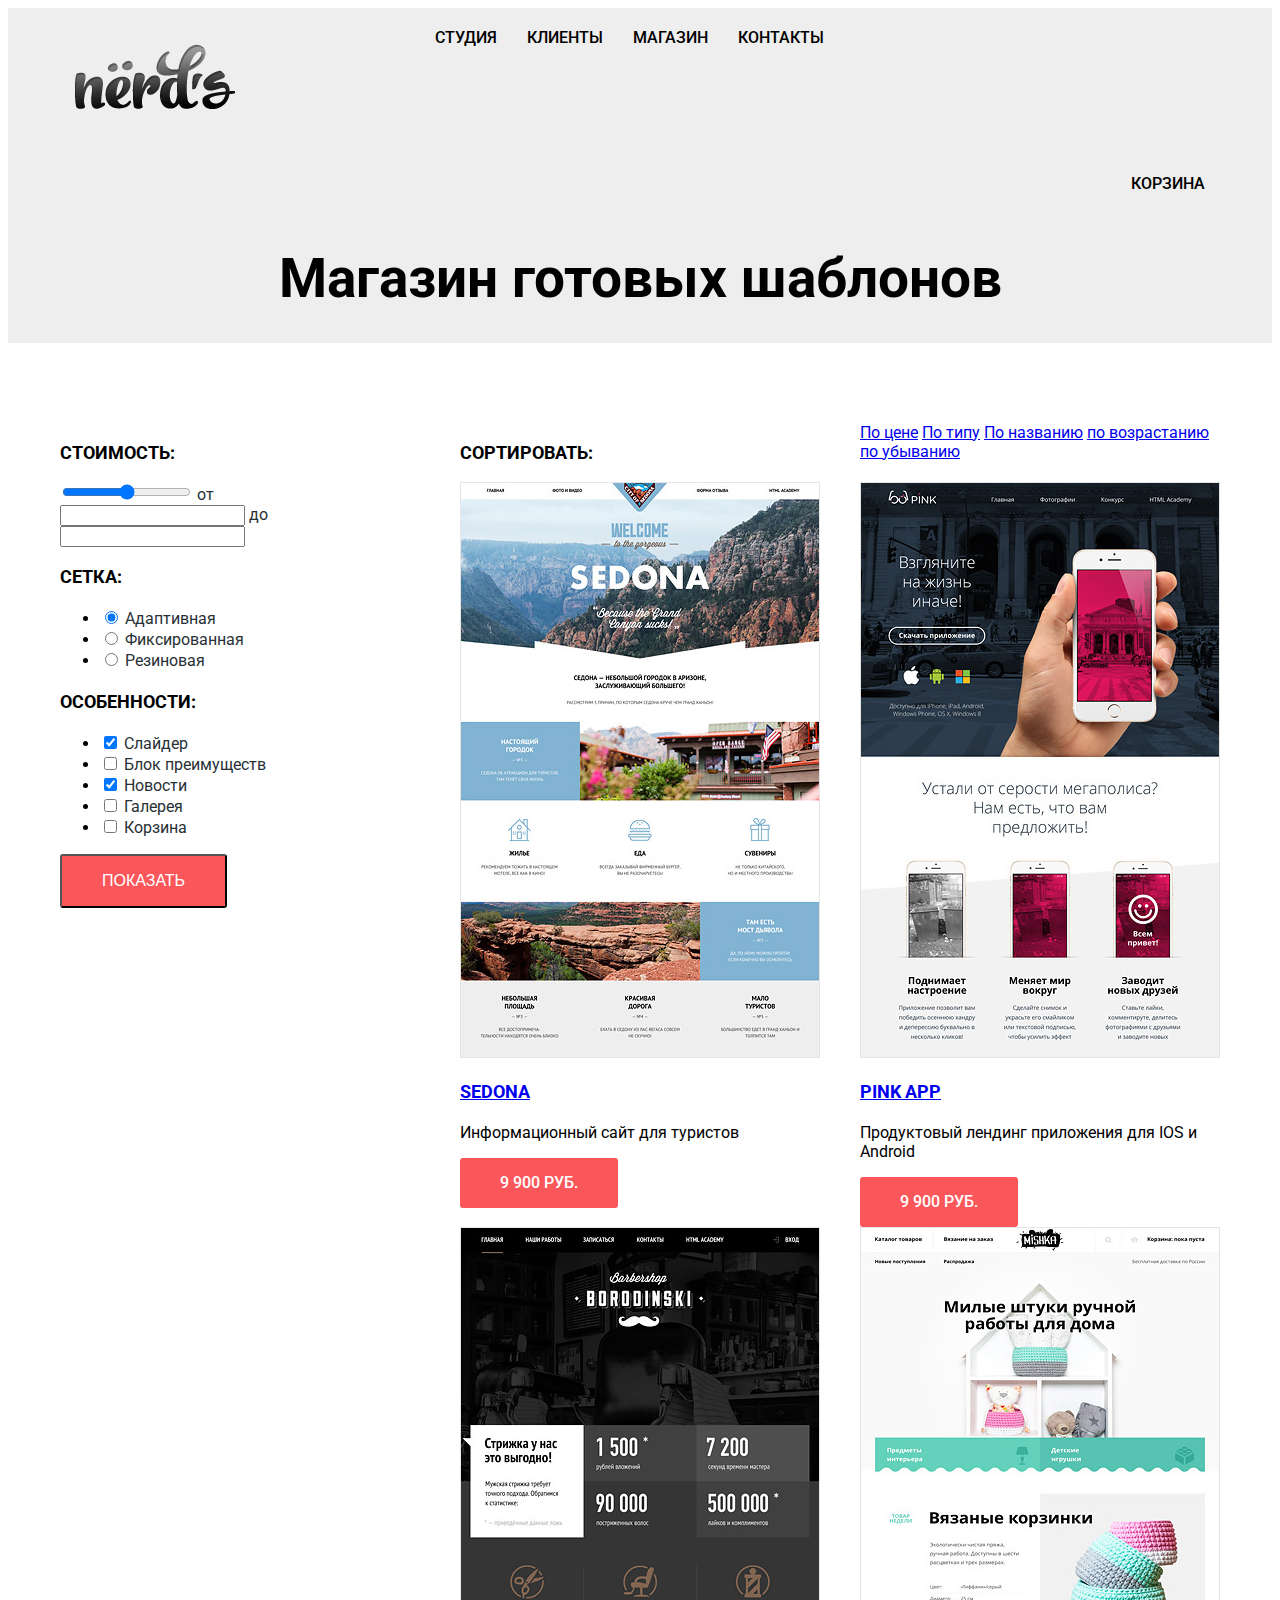
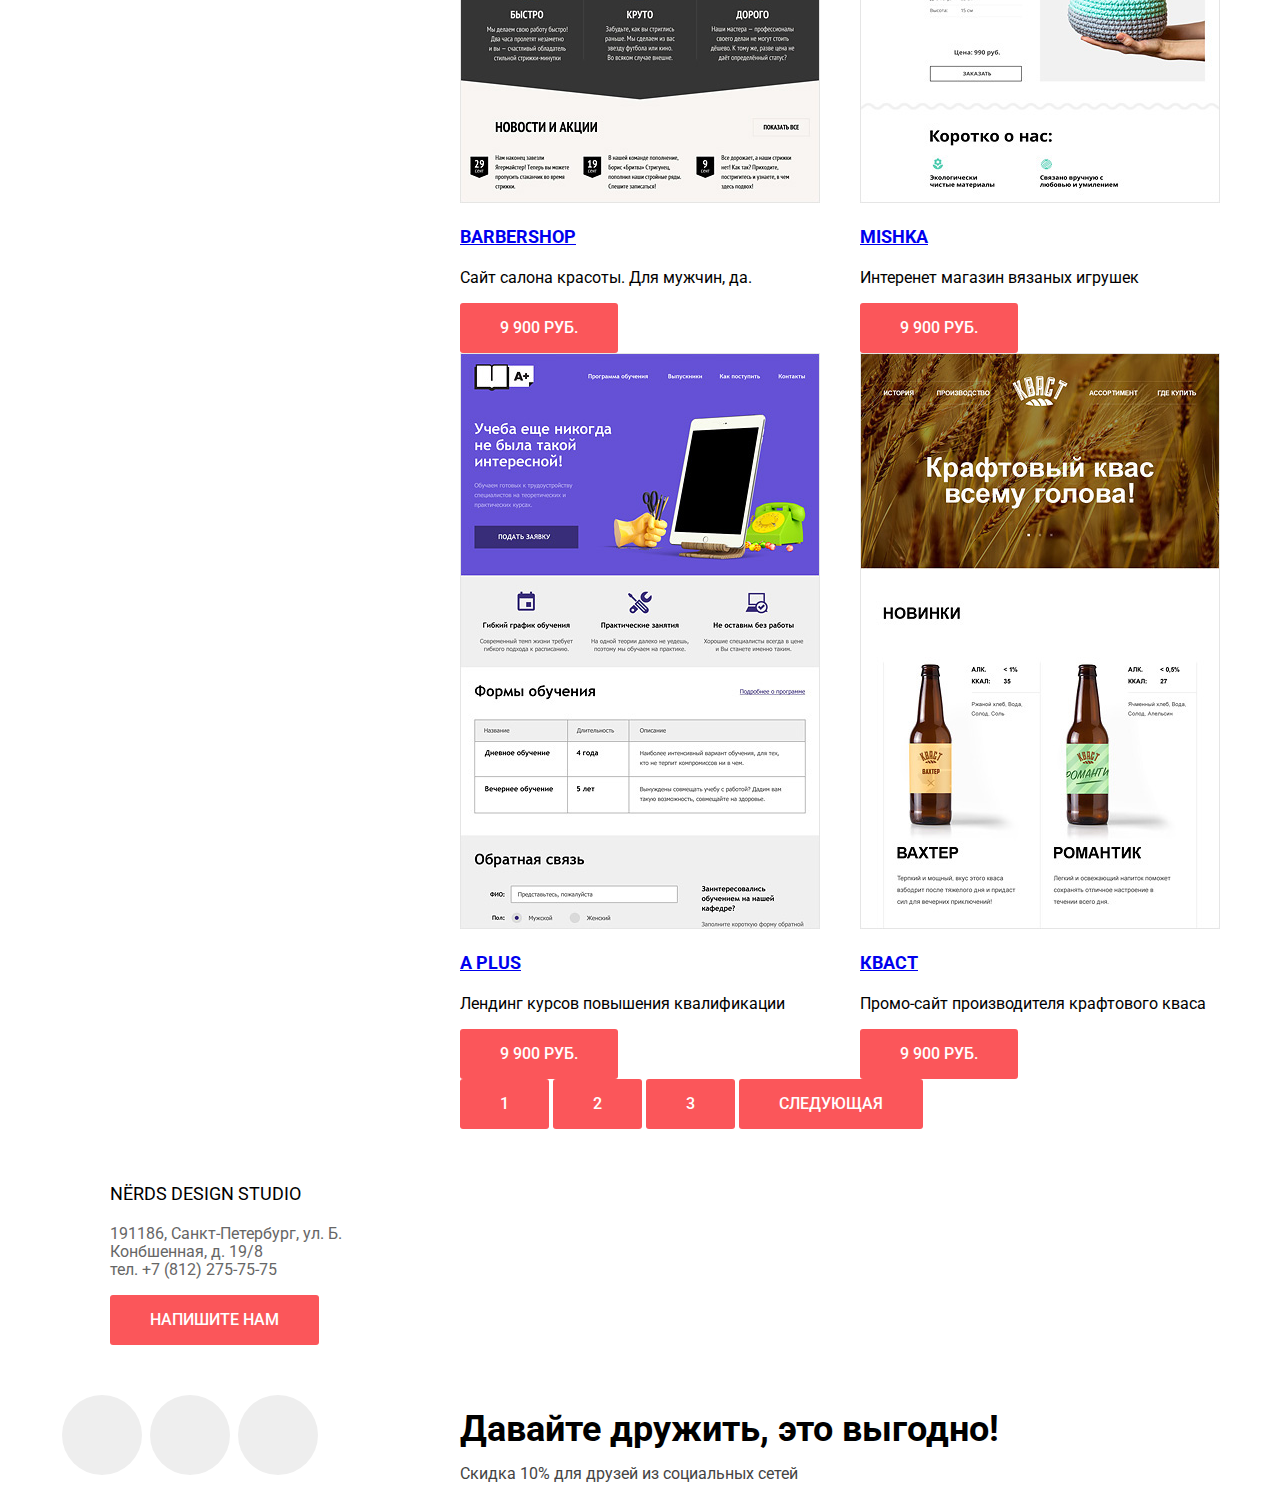
==== catalog.html @ c70a0e75 "декоративные элементы" ====
<!DOCTYPE html>
<html lang="ru">
  <head>
    <meta charset="utf-8">
    <title>HTML Academy: Нёрдс</title>
    <link href="https://fonts.googleapis.com/css?family=Roboto:400,500,700&amp;subset=cyrillic" rel="stylesheet">
    <link rel="stylesheet" href="css/style.css">
  </head>
  <body>
    <header class="main-header">
      <div class="container clearfix">
        <div class="header-menu clearfix">
          <nav class="main-navigation clearfix">
            <h1  class="index-logo">
              <a href="index.html"><img src="img/nerds-logo.png" alt="Nёrds"></a>
            </h1>
            <ul>
              <li>
                <a href="#">студия</a>
              </li>
              <li>
                <a href="#">клиенты</a>
              </li>
              <li>
                <a class="active" href="catalog.html">магазин</a>
              </li>
              <li>
                <a href="#">контакты</a>
              </li>
            </ul>
          </nav>
          <div class="user-block">
            <a class="cart" href="#">корзина</a>
          </div>
        </div>
          <h1 class="page-name">Магазин готовых шаблонов</h1>
      </div>
    </header>
    <main class="container clearfix">
      <div class="filter">
        <form action="https://echo.htmlacademy.ru" method="get">
          <section class="price">
            <h2>Стоимость:</h2>
            <input type="range">
            <label>от</label>
            <input type="text">
            <label>до</label>
            <input type="text">
          </section>
          <section class="grid">
            <h2>Сетка:</h2>
            <ul>
              <li>
                <input type="radio" name="grid" value="adaptive" id="adaptive" checked>
                <label for="adaptive">Адаптивная</label>
              </li>
              <li>
                <input type="radio" name="grid" value="fixed" id="fixed">
                <label for="fixed">Фиксированная</label>
              </li>
              <li>
                <input type="radio" name="grid" value="rubber" id="rubber">
                <label for="rubber">Резиновая</label>
              </li>
            </ul>
          </section>
          <section class="features">
            <h2>Особенности:</h2>
            <ul>
              <li>
                <input type="checkbox" name="features" value="slider" id="slider" checked>
                <label for="slider">Слайдер</label>
              </li>
              <li>
                <input type="checkbox" name="features" value="benefits" id="benefits">
                <label for="benefits">Блок преимуществ</label>
              </li>
              <li>
                <input type="checkbox" name="features" value="news" id="news" checked>
                <label for="news">Новости</label>
              </li>
              <li>
                <input type="checkbox" name="features" value="gallery" id="gallery">
                <label for="gallery">Галерея</label>
              </li>
              <li>
                <input type="checkbox" name="features" value="cart" id="cart">
                <label for="cart">Корзина</label>
              </li>
            </ul>
          </section>
          <button type="submit" class="btn">Показать</button>
        </form>
      </div>
      <div class="catalog">
        <div class="catalog-sort clearfix">
          <h2>Сортировать:</h2>
          <div class="catalog-sort-how">
            <a href="#">По цене</a>
            <a href="#">По типу</a>
            <a href="#">По названию</a>
            <a href="#" class="sort-arrow sort-arrow-up">по возрастанию</a>
            <a href="#" class="sort-arrow sort-arrow-down">по убыванию</a>
          </div>
        </div>
        <div class="catalog-products clearfix">
          <article class="product">
            <img src="img/img-sedona.jpg" alt="sedona">
            <div class="description">
              <h2><a href="#">Sedona</a></h2>
              <p>Информационный сайт для туристов</p>
              <a class="btn" href="#">9 900 руб.</a>
            </div>
          </article>
          <article class="product">
            <img src="img/img-pink.jpg" alt="pink">
            <div class="description">
              <h2><a href="#">Pink app</a></h2>
              <p>Продуктовый лендинг приложения для IOS и Android</p>
              <a class="btn" href="#">9 900 руб.</a>
            </div>
          </article>
          <article class="product">
            <img src="img/img-barbershop.jpg" alt="borodinsky">
            <div class="description">
              <h2><a href="#">Barbershop</a></h2>
              <p>Сайт салона красоты. Для мужчин, да.</p>
              <a class="btn" href="#">9 900 руб.</a>
            </div>
          </article>
          <article class="product">
            <img src="img/img-mishka.jpg" alt="mishka">
            <div class="description">
              <h2><a href="#">Mishka</a></h2>
              <p>Интеренет магазин вязаных игрушек</p>
              <a class="btn" href="#">9 900 руб.</a>
            </div>
          </article>
          <article class="product">
            <img src="img/img-aplus.jpg" alt="A Plus">
            <div class="description">
              <h2><a href="#">A Plus</a></h2>
              <p>Лендинг курсов повышения квалификации</p>
              <a class="btn" href="#">9 900 руб.</a>
            </div>
          </article>
          <article class="product">
            <img src="img/img-kvast.jpg" alt="kvast">
            <div class="description">
              <h2><a href="#">Кваст</a></h2>
              <p>Промо-сайт производителя крафтового кваса</p>
              <a class="btn" href="#">9 900 руб.</a>
            </div>
          </article>
        </div>
        <div class="catalog-pagination">
          <a class="btn" href="#">1</a>
          <a class="btn" href="#">2</a>
          <a class="btn" href="#">3</a>
          <a class="btn" href="#">Следующая</a>
        </div>
      </div>
    </main>
    <footer class="main-footer">
      <div class="container map clearfix">
        <div class="contacts">
          <span>Nёrds design studio</span>
          <p>191186, Санкт-Петербург, ул. Б. Конбшенная, д. 19/8<br>
            тел. +7 (812) 275-75-75
          </p>
          <a class="btn" href="#">Напишите нам</a>
        </div>
      </div>
      <div class="container clearfix">
        <div class="footer-social">
          <a class="social-btn social-btn-vk" href="#">Вконтакте</a>
          <a class="social-btn social-btn-fb" href="#">Фейсбук</a>
          <a class="social-btn social-btn-inst" href="#">Инстаграм</a>
        </div>
        <div class="footer-offer">
          <p><b>Давайте дружить, это выгодно!</b></p>
          <p>Скидка 10% для друзей из социальных сетей</p>
        </div>
      </div>
    </footer>
  </body>
</html>
---- css/style.css ----
html{
  font-family: 'Roboto', sans-serif;
  text-align: left;
}
body{
  min-width: 1200px;
}
.clearfix::after {
  content: "";
  display: table;
  clear: both;
}
.container{
  width: 1160px;
  margin: 0 auto;
  padding: 0 20px;
}
.main-header{
  background: #eeeeee;
  color: #000000;
}
.index-logo{
  float: left;
  width: 160px;
  margin-right: 200px;
}
.index-logo:hover{
  opacity: 0.8;
}
.index-logo:active{
  opacity: 0.3;
}
.main-menu{
  float: left;
  width: 440px;
}
.main-navigation ul{
  margin: 0;
  padding: 0;
  list-style: none;
  font-size: 0;
}
.main-navigation li{
  display:inline-block;
  vertical-align: top;
  font-size: 16px;
  line-height: 30px;
  font-weight: 500;
  text-transform: uppercase;
}
.main-navigation a{
  display: block;
  color: #000000;
  text-decoration: none;
  padding: 15px;
}
.main-navigation a:hover {
  color: #fb565a;
}
.main-navigation a:active {
  opacity: 0.3
}
.main-navigation a .active{
  text-decoration: underline;
}
.user-block{
  float: right;
  max-width: 160px;
}
.cart{
  position: relative;
  display:inline-block;
  padding: 15px;
  padding-left: 60px;
  vertical-align: top;
  font-size: 16px;
  line-height: 30px;
  font-weight: 500;
  text-transform: uppercase;
  color: #000000;
  text-decoration: none;
}
.cart:hover {
  color: #fb565a;
}
.cart:active {
  opacity: 0.3;
}
.cart::before {
  content: "";
  position: absolute;
  top: 21px;
  right: 100px;
  width: 16px;
  height: 20px;
  background: url(img/cart-icon.png) no-repeat;
}
.slider{
  width: 380px;
  float: left;
  margin-right: 55px;
}
.slider img{
  float: left;
  width: 700px;
  margin-right: 30px;
}
.main-header{
  margin-bottom: 80px;
}
.btn{
  display: inline-block;
  padding: 16px 40px;
  font-size: 16px;
  line-height: 18px;
  font-weight: 500;
  text-transform: uppercase;
  text-decoration: none;
  background: #fb565a;
  color: #ffffff;
  border-radius: 3px;
  vertical-align: top;
  text-align: center;
}
.btn-2{
  background: #00ca74;
}
.btn-3{
  background: #efc849;
}
.activity h2{
  color: #000000;
  font-size: 24px;
  line-height: 30px;
  text-transform: uppercase;
}
.slider p, .activity p, .description-company p, .description-company li{
  font-size: 16px;
  line-height: 24px;
  color: #283136;
}
.about-percentage p{
  font-size: 16px;
  line-height: 18px;
  color: #283136;
}
.footer-offer p{
  font-size: 16px;
  line-height: 22px;
  color: #444444;
}
.contacts p{
  font-size: 16px;
  line-height: 18px;
  color: #666666;
}
.slider b, .page-name{
  font-size: 55px;
  line-height: 55px;
  color: #000000;
}
.page-name{
  text-align: center;
}
.company b{
  font-size: 45px;
  line-height: 45px;
  color: #000000;
}
.company span{
  font-size: 16px;
  line-height: 24px;
  color: #000000;
  text-transform: uppercase;
  font-weight: bold;
}
.footer-offer b{
  font-size: 36px;
  line-height: 36px;
  color: #000000;
}
.filter h2, .catalog h2, .contacts span{
  font-size: 18px;
  line-height: 30px;
  color: #000000;
  text-transform: uppercase;
}
.filter label{
  font-size: 16px;
  line-height: 20px;
  color: #283136;
}
.activities{
  margin-bottom: 82px;
}
.activity p{
  margin-bottom: 36px;
  margin-top: 23px;
}
.activity{
  width: 300px;
  margin-right: 100px;
  float: left;
}
.activity:nth-child(3){
  margin-right: 0;
}
.company{
margin-top: 82px;
margin-bottom: 76px;
border-top: 2px solid #eeeeee;
}
.description-company{
  width: 660px;
  float: left;
}
.about-percentage{
  width: 360px;
  float: right;
}
.about-percentage ul{
  margin: 0;
  padding: 0;
  list-style: none;
  font-size: 0;
}
.about-percentage li{
  width: 105px;
  float: left;
  margin-right: 18px;
}
.about-percentage li:nth-child(3){
  margin-right: 0;
}
.sites{
  border-top: 2px solid #eeeeee;
  border-bottom: 2px solid #eeeeee;
}
.sites img{
  width: 260px;
  float: left;
  margin-right: 40px;
  opacity: 0.2;
  margin-top: 46px;
  margin-bottom: 44px;
}
.sites img:nth-child(4){
  margin-right: 0;
}
.map{
  background: url(img/map.png);
}
.contacts{
  width: 320px;
  float: left;
  padding: 50px;
}
.footer-social{
  width: 260px;
  float: left;
  margin-right: 140px;
}
.social-btn{
  display: inline-block;
  width: 80px;
  height: 80px;
  margin: 0 2px;
  vertical-align: top;
  text-decoration: none;
  font-size: 0;
  border-radius: 80px;
}
.social-btn-vk{
  background: #eeeeee url(img/vk-icon.png) no-repeat;
}
.social-btn-fb{
  background: #eeeeee url(img/fb-icon.png) no-repeat;
}
.social-btn-inst{
  background: #eeeeee url(img/insta-icon.png) no-repeat;
}
.footer-offer{
  width: 560px;
  float: left;
}
.filter{
  width: 260px;
  float: left;
  margin-right: 140px;
}
.catalog{
  width: 760px;
  float: right;
}
.product{
  width: 360px;
  float: left;
  margin-right: 40px;
}
.product:nth-child(2n){
  margin-right: 0;
}
.catalog-sort h2{
  width: 160px;
  float: left;
}
.catalog-sort-how{
  width: 360px;
  float: right;
}
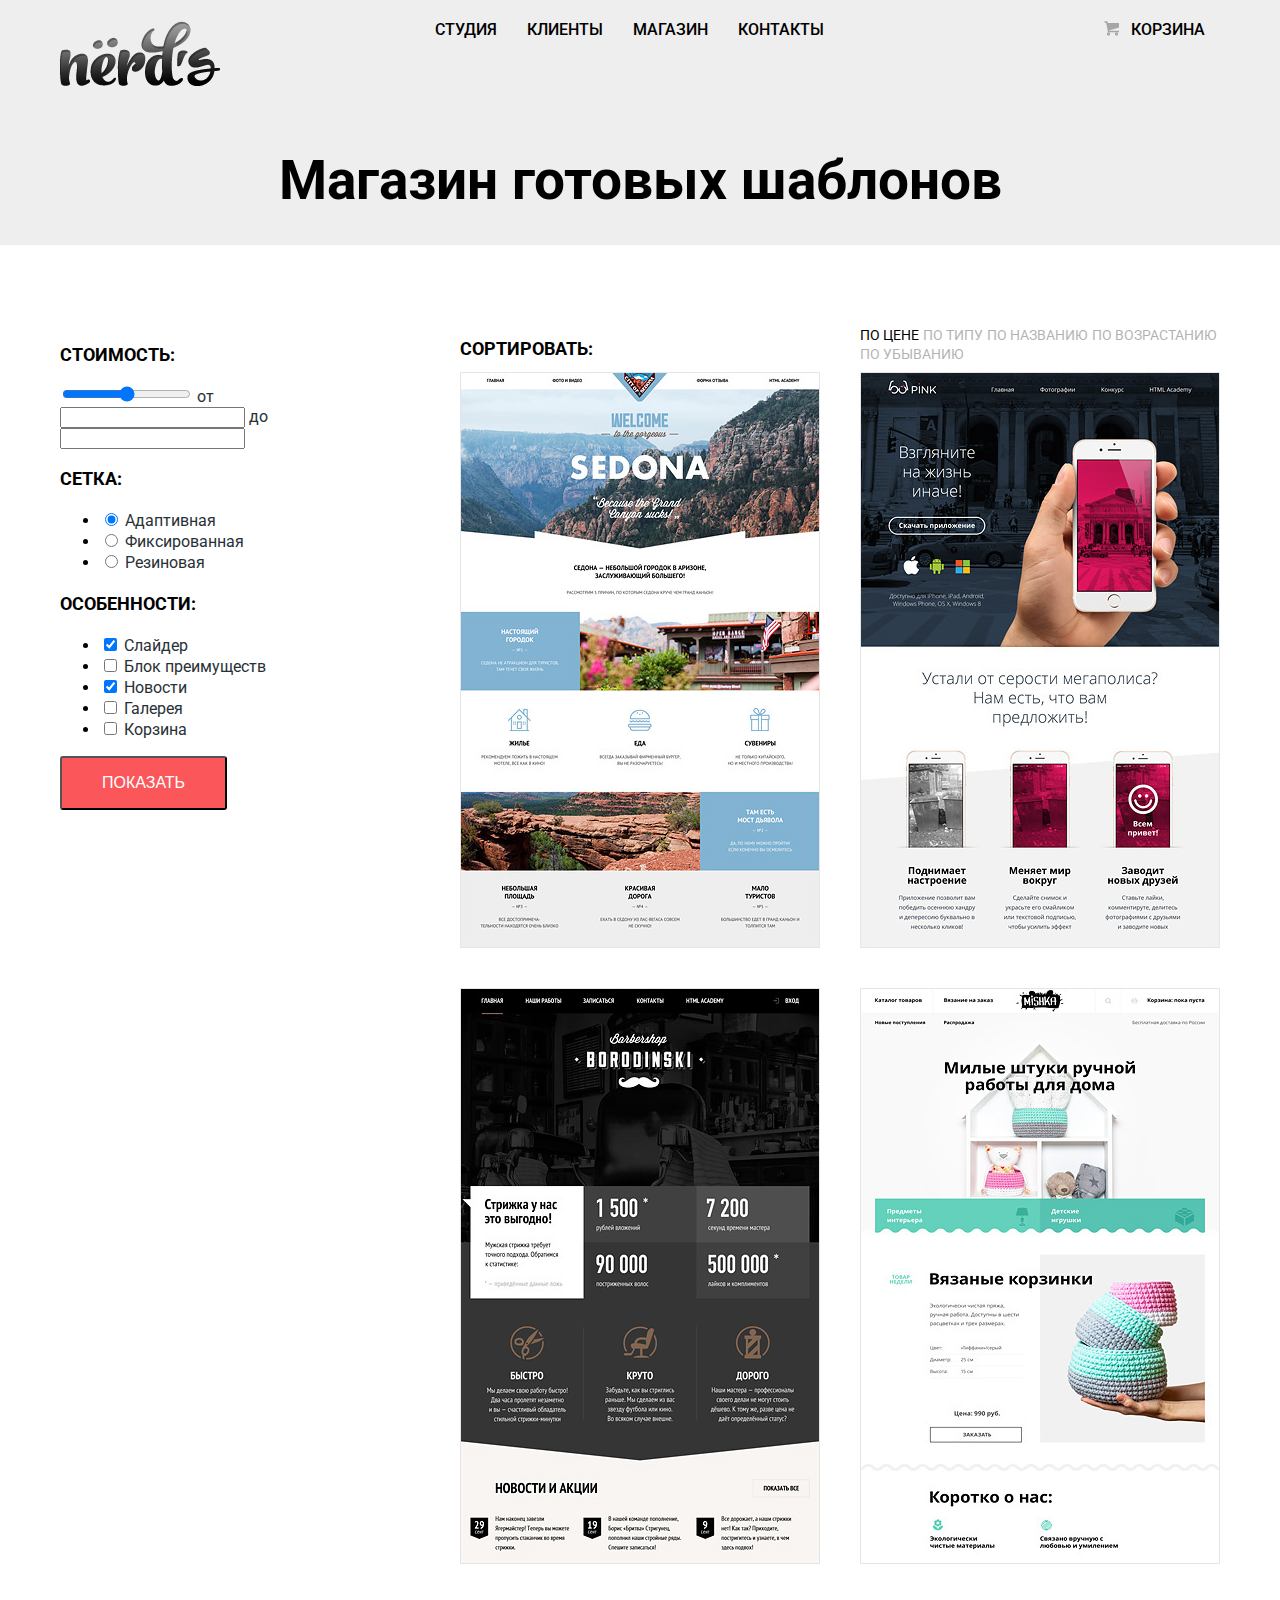
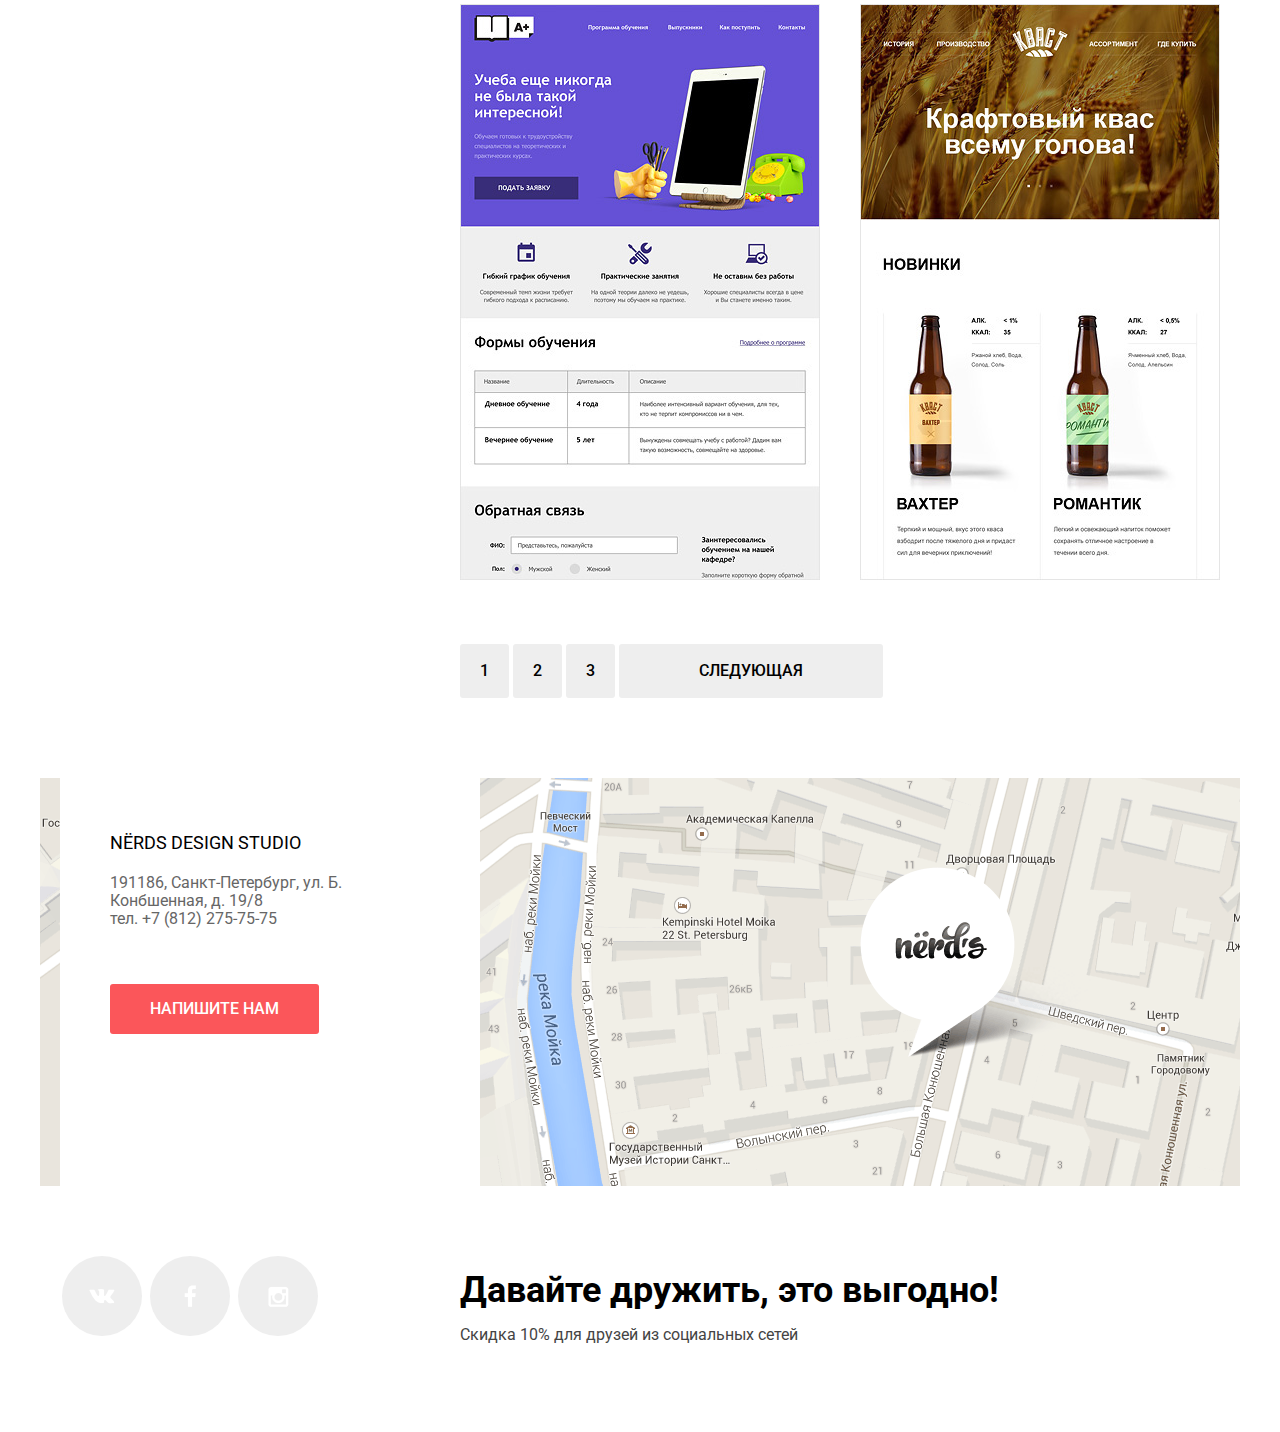
==== commit 5c248c2c: "исправления" ====
--- a/catalog.html
+++ b/catalog.html
@@ -10,10 +10,10 @@
     <header class="main-header">
       <div class="container clearfix">
         <div class="header-menu clearfix">
+          <h1  class="index-logo">
+            <a href="index.html"><img src="img/nerds-logo.png" alt="Nёrds"></a>
+          </h1>
           <nav class="main-navigation clearfix">
-            <h1  class="index-logo">
-              <a href="index.html"><img src="img/nerds-logo.png" alt="Nёrds"></a>
-            </h1>
             <ul>
               <li>
                 <a href="#">студия</a>
@@ -96,7 +96,7 @@
         <div class="catalog-sort clearfix">
           <h2>Сортировать:</h2>
           <div class="catalog-sort-how">
-            <a href="#">По цене</a>
+            <a class="active" href="#">По цене</a>
             <a href="#">По типу</a>
             <a href="#">По названию</a>
             <a href="#" class="sort-arrow sort-arrow-up">по возрастанию</a>
@@ -106,7 +106,7 @@
         <div class="catalog-products clearfix">
           <article class="product">
             <img src="img/img-sedona.jpg" alt="sedona">
-            <div class="description">
+            <div class="product-description">
               <h2><a href="#">Sedona</a></h2>
               <p>Информационный сайт для туристов</p>
               <a class="btn" href="#">9 900 руб.</a>
@@ -114,7 +114,7 @@
           </article>
           <article class="product">
             <img src="img/img-pink.jpg" alt="pink">
-            <div class="description">
+            <div class="product-description">
               <h2><a href="#">Pink app</a></h2>
               <p>Продуктовый лендинг приложения для IOS и Android</p>
               <a class="btn" href="#">9 900 руб.</a>
@@ -122,7 +122,7 @@
           </article>
           <article class="product">
             <img src="img/img-barbershop.jpg" alt="borodinsky">
-            <div class="description">
+            <div class="product-description">
               <h2><a href="#">Barbershop</a></h2>
               <p>Сайт салона красоты. Для мужчин, да.</p>
               <a class="btn" href="#">9 900 руб.</a>
@@ -130,7 +130,7 @@
           </article>
           <article class="product">
             <img src="img/img-mishka.jpg" alt="mishka">
-            <div class="description">
+            <div class="product-description">
               <h2><a href="#">Mishka</a></h2>
               <p>Интеренет магазин вязаных игрушек</p>
               <a class="btn" href="#">9 900 руб.</a>
@@ -138,7 +138,7 @@
           </article>
           <article class="product">
             <img src="img/img-aplus.jpg" alt="A Plus">
-            <div class="description">
+            <div class="product-description">
               <h2><a href="#">A Plus</a></h2>
               <p>Лендинг курсов повышения квалификации</p>
               <a class="btn" href="#">9 900 руб.</a>
@@ -146,7 +146,7 @@
           </article>
           <article class="product">
             <img src="img/img-kvast.jpg" alt="kvast">
-            <div class="description">
+            <div class="product-description">
               <h2><a href="#">Кваст</a></h2>
               <p>Промо-сайт производителя крафтового кваса</p>
               <a class="btn" href="#">9 900 руб.</a>
--- a/css/style.css
+++ b/css/style.css
@@ -4,6 +4,7 @@
 }
 body{
   min-width: 1200px;
+  margin: 0;
 }
 .clearfix::after {
   content: "";
@@ -30,7 +31,7 @@
 .index-logo:active{
   opacity: 0.3;
 }
-.main-menu{
+.main-navigation{
   float: left;
   width: 440px;
 }
@@ -93,7 +94,7 @@
   right: 100px;
   width: 16px;
   height: 20px;
-  background: url(img/cart-icon.png) no-repeat;
+  background: url(../img/cart-icon.png) no-repeat;
 }
 .slider{
   width: 380px;
@@ -149,7 +150,7 @@
   line-height: 22px;
   color: #444444;
 }
-.contacts p{
+.contacts p, .product-description p{
   font-size: 16px;
   line-height: 18px;
   color: #666666;
@@ -179,7 +180,7 @@
   line-height: 36px;
   color: #000000;
 }
-.filter h2, .catalog h2, .contacts span{
+.filter h2, .contacts span{
   font-size: 18px;
   line-height: 30px;
   color: #000000;
@@ -206,17 +207,19 @@
   margin-right: 0;
 }
 .company{
-margin-top: 82px;
+margin-top: 80px;
 margin-bottom: 76px;
 border-top: 2px solid #eeeeee;
 }
 .description-company{
   width: 660px;
   float: left;
+  padding-top: 80px;
 }
 .about-percentage{
   width: 360px;
   float: right;
+  padding-top: 40px;
 }
 .about-percentage ul{
   margin: 0;
@@ -247,18 +250,33 @@
 .sites img:nth-child(4){
   margin-right: 0;
 }
+.main-footer{
+  margin-top: 80px;
+  margin-bottom: 70px;
+}
 .map{
-  background: url(img/map.png);
+  background: url(../img/map.png) ;
+  background-size: 1440px 416px;
+  margin-bottom: 70px;
 }
 .contacts{
   width: 320px;
+  height: 308px;
   float: left;
   padding: 50px;
+  background: #ffffff;
+}
+.contacts .btn{
+  margin-top: 40px;
+}
+.contacts span{
+  margin-bottom: 27px;
 }
 .footer-social{
   width: 260px;
   float: left;
   margin-right: 140px;
+  text-align: center;
 }
 .social-btn{
   display: inline-block;
@@ -271,13 +289,19 @@
   border-radius: 80px;
 }
 .social-btn-vk{
-  background: #eeeeee url(img/vk-icon.png) no-repeat;
+  background: #eeeeee url(../img/vk-icon.png) no-repeat center;
 }
 .social-btn-fb{
-  background: #eeeeee url(img/fb-icon.png) no-repeat;
+  background: #eeeeee url(../img/fb-icon.png) no-repeat center;
 }
 .social-btn-inst{
-  background: #eeeeee url(img/insta-icon.png) no-repeat;
+  background: #eeeeee url(../img/insta-icon.png) no-repeat center;
+}
+.social-btn:hover{
+  background-color: #e74246;
+}
+.social-btn:active{
+  background-color: #d7373b;
 }
 .footer-offer{
   width: 560px;
@@ -292,19 +316,63 @@
   width: 760px;
   float: right;
 }
-.product{
-  width: 360px;
-  float: left;
-  margin-right: 40px;
-}
-.product:nth-child(2n){
-  margin-right: 0;
-}
 .catalog-sort h2{
   width: 160px;
   float: left;
+  font-size: 18px;
+  line-height: 18px;
+  text-transform: uppercase;
 }
 .catalog-sort-how{
   width: 360px;
   float: right;
 }
+.catalog-sort-how a{
+  color: #000000;
+  font-size: 14px;
+  line-height: 18px;
+  text-decoration: none;
+  text-transform: uppercase;
+  opacity: 0.3;
+}
+.catalog-sort-how .active{
+  opacity: 1;
+}
+.product{
+  position: relative;
+  width: 360px;
+  float: left;
+  margin-right: 40px;
+  margin-bottom: 36px;
+}
+.product:nth-child(2n){
+  margin-right: 0;
+}
+.product:hover .product-description{
+  display: block;
+}
+.product-description{
+  display: none;
+  position: absolute;
+  bottom: 0;
+  background-color: #eeeeee;
+  width: 100%;
+  height: 232px;
+  text-align: center;
+}
+.product-description h2 a{
+  font-size: 18px;
+  line-height: 30px;
+  color: #000000;
+  text-transform: uppercase;
+  text-decoration: none;
+}
+.catalog-pagination .btn{
+  padding: 18px 20px;
+  background-color: #eeeeee;
+  margin-top: 24px;
+  color: #000000;
+}
+.catalog-pagination .btn:nth-child(4){
+  padding: 18px 80px;
+}
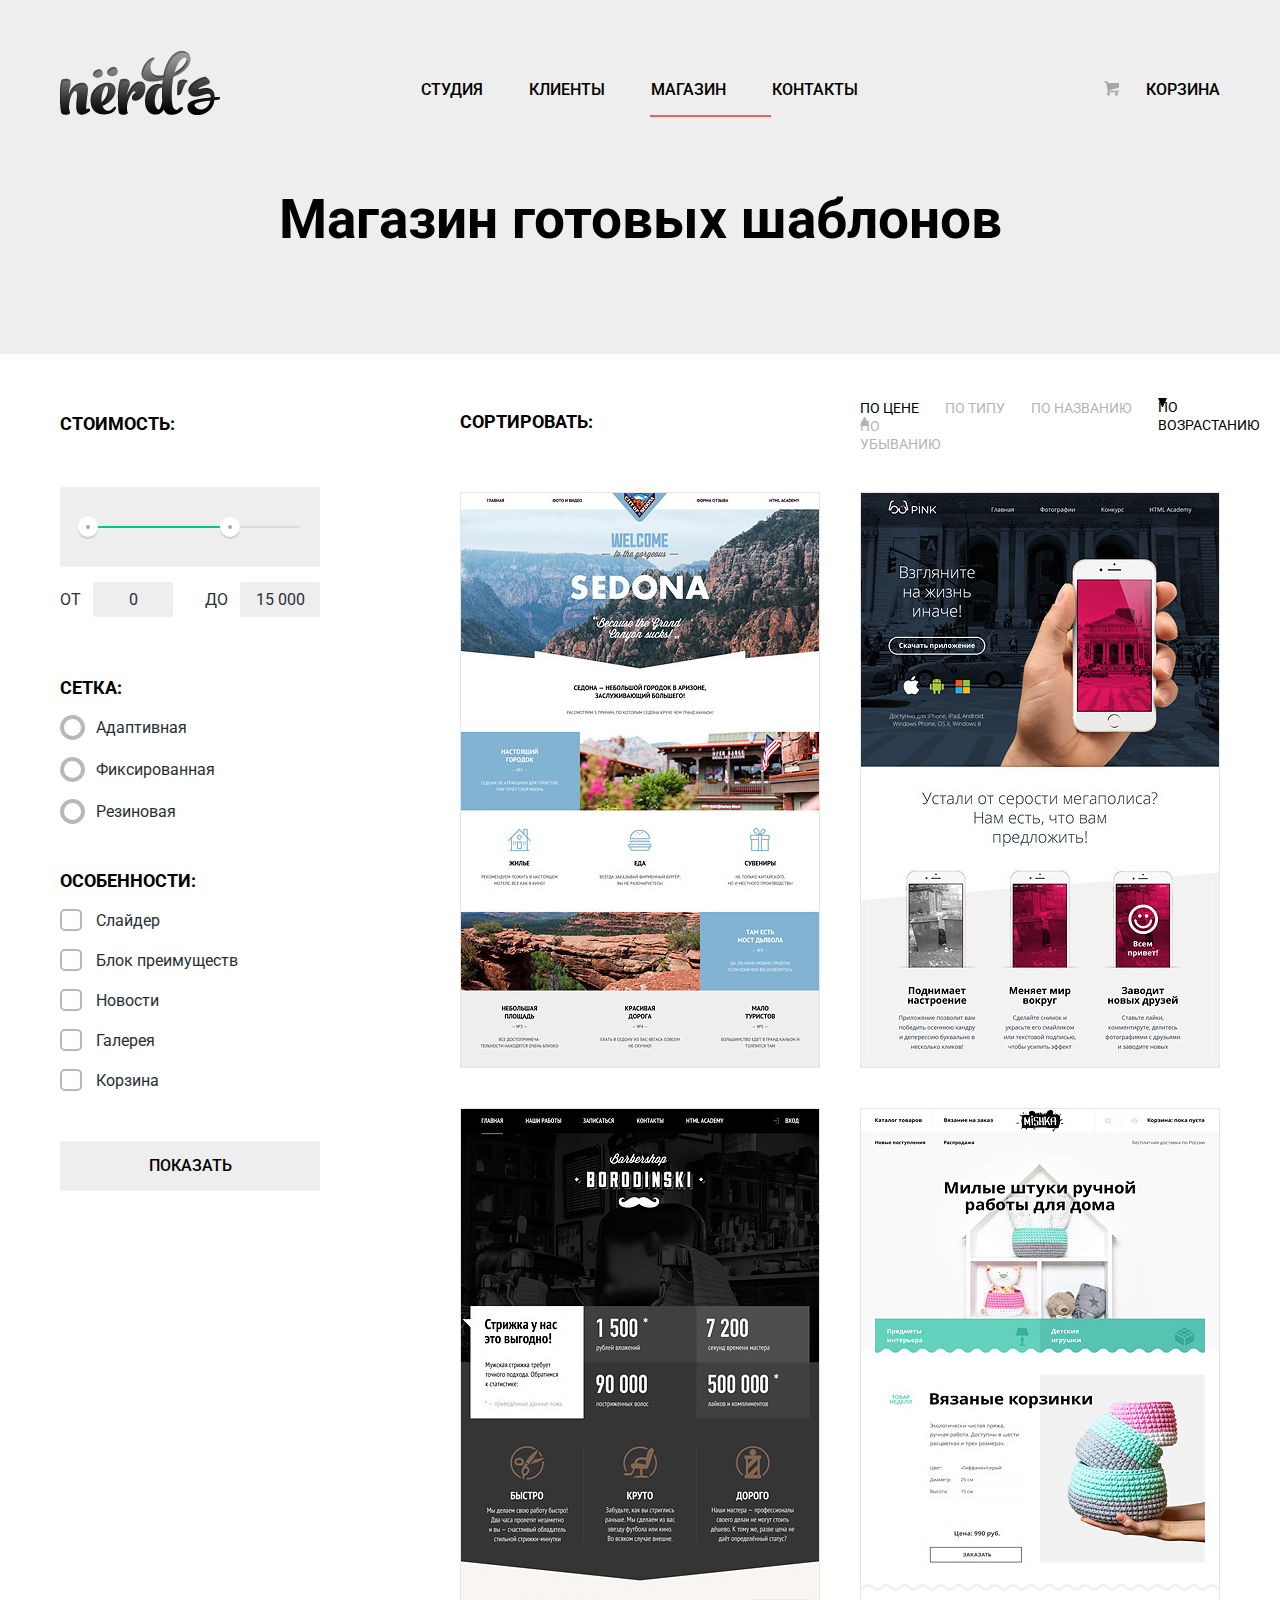
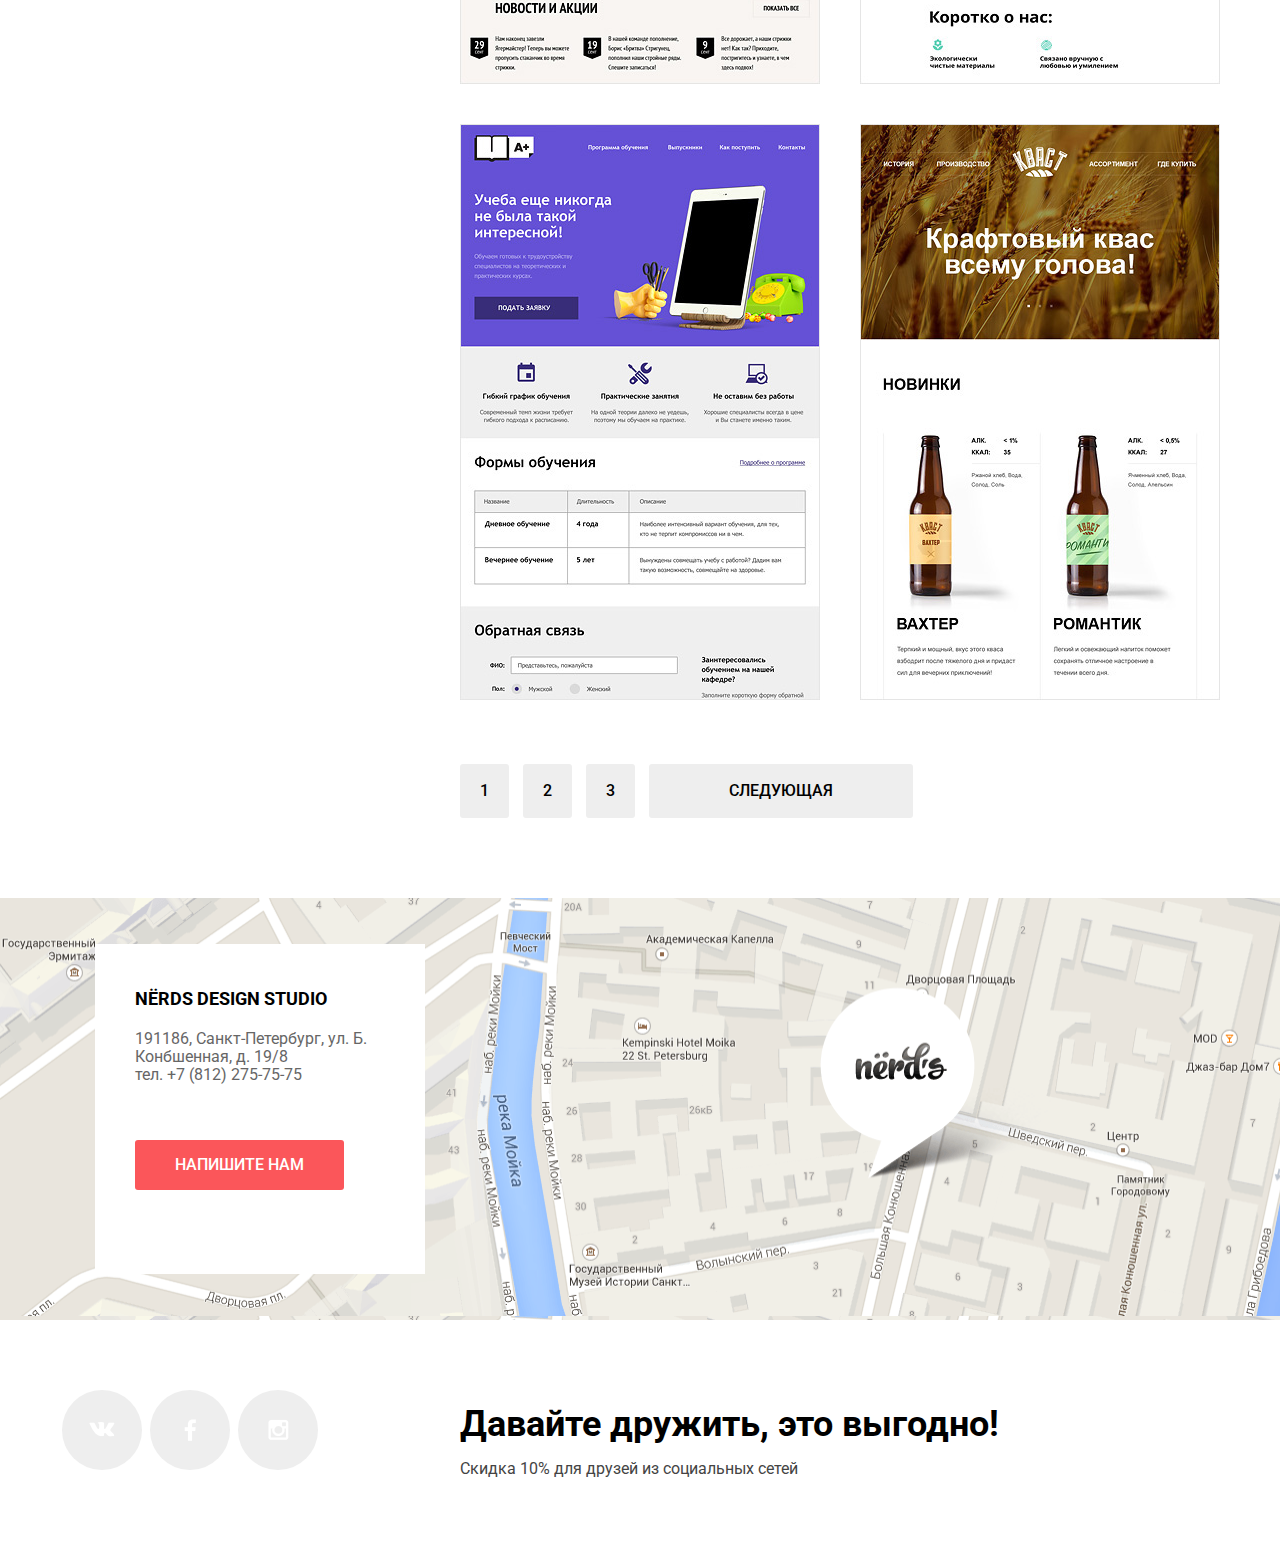
==== commit c014c387: "оформление контента" ====
--- a/catalog.html
+++ b/catalog.html
@@ -21,8 +21,8 @@
               <li>
                 <a href="#">клиенты</a>
               </li>
-              <li>
-                <a class="active" href="catalog.html">магазин</a>
+              <li class="active">
+                <a>магазин</a>
               </li>
               <li>
                 <a href="#">контакты</a>
@@ -41,26 +41,46 @@
         <form action="https://echo.htmlacademy.ru" method="get">
           <section class="price">
             <h2>Стоимость:</h2>
-            <input type="range">
-            <label>от</label>
-            <input type="text">
-            <label>до</label>
-            <input type="text">
+            <div class="filter-range">
+              <div class="range-controls">
+                <div class="scale">
+                  <div class="bar" style="width: 70%">
+                  </div>
+                </div>
+                <div class="toggle toggle-min">
+                </div>
+                <div class="toggle toggle-max">
+                </div>
+              </div>
+              <div class="price-controls">
+                <label class="min-price">от<input name="min-price" type="text" value="0"></label>
+                <label class="max-price">до<input name="max-price" type="text" value="15 000"></label>
+              </div>
+            </div>
           </section>
           <section class="grid">
             <h2>Сетка:</h2>
             <ul>
               <li>
-                <input type="radio" name="grid" value="adaptive" id="adaptive" checked>
-                <label for="adaptive">Адаптивная</label>
-              </li>
-              <li>
-                <input type="radio" name="grid" value="fixed" id="fixed">
-                <label for="fixed">Фиксированная</label>
-              </li>
-              <li>
-                <input type="radio" name="grid" value="rubber" id="rubber">
-                <label for="rubber">Резиновая</label>
+                <label class="grid-radio">
+                  <input type="radio" name="adaptive">
+                  <span class="radio-indicator"></span>
+                  Адаптивная
+                </label>
+              </li>
+              <li>
+                <label class="grid-radio">
+                  <input type="radio" name="fixed">
+                  <span class="radio-indicator"></span>
+                  Фиксированная
+                </label>
+              </li>
+              <li>
+                <label class="grid-radio">
+                  <input type="radio" name="rubber">
+                  <span class="radio-indicator"></span>
+                  Резиновая
+                </label>
               </li>
             </ul>
           </section>
@@ -68,28 +88,43 @@
             <h2>Особенности:</h2>
             <ul>
               <li>
-                <input type="checkbox" name="features" value="slider" id="slider" checked>
-                <label for="slider">Слайдер</label>
-              </li>
-              <li>
-                <input type="checkbox" name="features" value="benefits" id="benefits">
-                <label for="benefits">Блок преимуществ</label>
-              </li>
-              <li>
-                <input type="checkbox" name="features" value="news" id="news" checked>
-                <label for="news">Новости</label>
-              </li>
-              <li>
-                <input type="checkbox" name="features" value="gallery" id="gallery">
-                <label for="gallery">Галерея</label>
-              </li>
-              <li>
-                <input type="checkbox" name="features" value="cart" id="cart">
-                <label for="cart">Корзина</label>
+                <label class="features-checkbox">
+                  <input type="checkbox" name="slider">
+                  <span class="checkbox-indicator"></span>
+                  Слайдер
+                </label>
+              </li>
+              <li>
+                <label class="features-checkbox">
+                  <input type="checkbox" name="benefits">
+                  <span class="checkbox-indicator"></span>
+                  Блок преимуществ
+                </label>
+              </li>
+              <li>
+                <label class="features-checkbox">
+                  <input type="checkbox" name="news">
+                  <span class="checkbox-indicator"></span>
+                  Новости
+                </label>
+              </li>
+              <li>
+                <label class="features-checkbox">
+                  <input type="checkbox" name="gallery">
+                  <span class="checkbox-indicator"></span>
+                  Галерея
+                </label>
+              </li>
+              <li>
+                <label class="features-checkbox">
+                  <input type="checkbox" name="cart">
+                  <span class="checkbox-indicator"></span>
+                  Корзина
+                </label>
               </li>
             </ul>
           </section>
-          <button type="submit" class="btn">Показать</button>
+          <button type="submit" class="btn show">Показать</button>
         </form>
       </div>
       <div class="catalog">
@@ -99,8 +134,8 @@
             <a class="active" href="#">По цене</a>
             <a href="#">По типу</a>
             <a href="#">По названию</a>
-            <a href="#" class="sort-arrow sort-arrow-up">по возрастанию</a>
-            <a href="#" class="sort-arrow sort-arrow-down">по убыванию</a>
+            <a href="#" class="sort-arrow sort-arrow-down active">по возрастанию</a>
+            <a href="#" class="sort-arrow sort-arrow-up">по убыванию</a>
           </div>
         </div>
         <div class="catalog-products clearfix">
@@ -162,7 +197,7 @@
       </div>
     </main>
     <footer class="main-footer">
-      <div class="container map clearfix">
+      <div class="map clearfix">
         <div class="contacts">
           <span>Nёrds design studio</span>
           <p>191186, Санкт-Петербург, ул. Б. Конбшенная, д. 19/8<br>
--- a/css/style.css
+++ b/css/style.css
@@ -1,5 +1,5 @@
 html{
-  font-family: 'Roboto', sans-serif;
+  font-family: 'Roboto', "Arial", sans-serif;
   text-align: left;
 }
 body{
@@ -23,7 +23,9 @@
 .index-logo{
   float: left;
   width: 160px;
-  margin-right: 200px;
+  margin-right: 178px;
+  margin-top: 50px;
+  margin-bottom: 0;
 }
 .index-logo:hover{
   opacity: 0.8;
@@ -33,7 +35,8 @@
 }
 .main-navigation{
   float: left;
-  width: 440px;
+  width: 486px;
+  margin-top: 60px;
 }
 .main-navigation ul{
   margin: 0;
@@ -53,7 +56,8 @@
   display: block;
   color: #000000;
   text-decoration: none;
-  padding: 15px;
+  padding: 15px 23px;
+  padding-bottom: 12px;
 }
 .main-navigation a:hover {
   color: #fb565a;
@@ -61,18 +65,33 @@
 .main-navigation a:active {
   opacity: 0.3
 }
-.main-navigation a .active{
-  text-decoration: underline;
+.main-navigation .active{
+  position: relative;
+}
+.main-navigation .active::after{
+  content: "";
+  position: absolute;
+  right: 22px;
+  bottom: 0;
+  left: 22px;
+  width: 100%;
+  height: 2px;
+  background-color: #fb565a;
+}
+.main-navigation .active a:hover{
+  color: #000000;
 }
 .user-block{
   float: right;
   max-width: 160px;
+  margin-top: 60px;
 }
 .cart{
   position: relative;
   display:inline-block;
   padding: 15px;
   padding-left: 60px;
+  padding-right: 0;
   vertical-align: top;
   font-size: 16px;
   line-height: 30px;
@@ -97,17 +116,86 @@
   background: url(../img/cart-icon.png) no-repeat;
 }
 .slider{
-  width: 380px;
-  float: left;
-  margin-right: 55px;
-}
-.slider img{
-  float: left;
-  width: 700px;
-  margin-right: 30px;
-}
-.main-header{
-  margin-bottom: 80px;
+  position: relative;
+  width: 1160px;
+  height: 423px;
+}
+.slider input[type=radio]{
+  position: absolute;
+  opacity: 0;
+}
+.slider-controls{
+  position: absolute;
+  bottom:95px;
+  left:50%;
+  width:200px;
+  height:18px;
+  margin-left:-100px;
+  text-align:center;
+  z-index:1000;
+}
+.slider-controls label{
+  display:inline-block;
+  width:8px;
+  height:8px;
+  margin:0 7px;
+  background:white;
+  border:5px solid white;
+  vertical-align:top;
+  border-radius:50%;
+  cursor:pointer;
+}
+#btn-1:checked ~ .slider-controls label[for="btn-1"],
+#btn-2:checked ~ .slider-controls label[for="btn-2"],
+#btn-3:checked ~ .slider-controls label[for="btn-3"] {
+    background:#c1c1c1;
+}
+.slide{
+  position: absolute;
+  top: 0;
+  left: 0;
+  width: 100%;
+  height: 100%;
+  overflow: hidden;
+}
+.slide-text{
+  padding: 70px 0;
+  width: 560px;
+  font-size: 16px;
+  line-height: 24px;
+  color: #283136;
+}
+.slide-title{
+  padding-bottom: 10px;
+  font-size: 55px;
+  line-height: 55px;
+  font-weight: 500;
+  color: #000000;
+}
+.slide .btn{
+  margin-top: 23px;
+  padding: 16px 54px;
+}
+.slide:nth-child(1){
+  background: url(../img/slide1.png) no-repeat 430px 10px;
+}
+.slide:nth-child(2){
+  background: url(../img/slide2.png) no-repeat 100% -8px;
+}
+.slide:nth-child(3){
+  background: url(../img/slide3.png) no-repeat 100% 10px;
+}
+.slide{
+  display:none;
+}
+#btn-1:checked ~ .slides .slide:nth-child(1) {
+    display: block;
+}
+#btn-2:checked ~ .slides .slide:nth-child(2) {
+    display: block;
+}
+#btn-3:checked ~ .slides .slide:nth-child(3) {
+    display: block;
 }
 .btn{
   display: inline-block;
@@ -129,97 +217,84 @@
 .btn-3{
   background: #efc849;
 }
+.activities{
+  margin-top: 80px;
+  margin-bottom: 80px;
+}
 .activity h2{
   color: #000000;
   font-size: 24px;
   line-height: 30px;
   text-transform: uppercase;
-}
-.slider p, .activity p, .description-company p, .description-company li{
+  margin-bottom: 10px;
+}
+.activity p{
+  width: 260px;
+  margin-bottom: 32px;
   font-size: 16px;
   line-height: 24px;
   color: #283136;
 }
-.about-percentage p{
-  font-size: 16px;
-  line-height: 18px;
-  color: #283136;
-}
-.footer-offer p{
-  font-size: 16px;
-  line-height: 22px;
-  color: #444444;
-}
-.contacts p, .product-description p{
-  font-size: 16px;
-  line-height: 18px;
-  color: #666666;
-}
-.slider b, .page-name{
-  font-size: 55px;
-  line-height: 55px;
-  color: #000000;
-}
-.page-name{
-  text-align: center;
+.activity{
+  width: 300px;
+  margin-right: 100px;
+  float: left;
+}
+.activity:nth-child(3){
+  margin-right: 0;
+}
+.company{
+margin-bottom: 40px;
+border-top: 2px solid #eeeeee;
+}
+.description-company{
+  width: 660px;
+  float: left;
+  padding-top: 74px;
 }
 .company b{
   font-size: 45px;
   line-height: 45px;
   color: #000000;
 }
+.description-company p{
+  font-size: 16px;
+  line-height: 24px;
+  color: #283136;
+  padding-top: 16px;
+  padding-bottom: 24px;
+}
+.description-company li{
+  position: relative;
+  font-size: 16px;
+  line-height: 24px;
+  color: #283136;
+  padding-top: 8px;
+  padding-bottom: 16px;
+  list-style: none;
+}
+.description-company li::before{
+  position: absolute;
+  left: 0;
+  top: 6px;
+  width: 25px;
+  height: 2px;
+  color: #fb565a;
+}
 .company span{
   font-size: 16px;
   line-height: 24px;
   color: #000000;
   text-transform: uppercase;
   font-weight: bold;
-}
-.footer-offer b{
-  font-size: 36px;
-  line-height: 36px;
-  color: #000000;
-}
-.filter h2, .contacts span{
-  font-size: 18px;
-  line-height: 30px;
-  color: #000000;
-  text-transform: uppercase;
-}
-.filter label{
-  font-size: 16px;
-  line-height: 20px;
-  color: #283136;
-}
-.activities{
-  margin-bottom: 82px;
-}
-.activity p{
-  margin-bottom: 36px;
-  margin-top: 23px;
-}
-.activity{
-  width: 300px;
-  margin-right: 100px;
-  float: left;
-}
-.activity:nth-child(3){
-  margin-right: 0;
-}
-.company{
-margin-top: 80px;
-margin-bottom: 76px;
-border-top: 2px solid #eeeeee;
-}
-.description-company{
-  width: 660px;
-  float: left;
-  padding-top: 80px;
 }
 .about-percentage{
   width: 360px;
   float: right;
   padding-top: 40px;
+}
+.about-percentage img{
+  padding-bottom: 32px;
 }
 .about-percentage ul{
   margin: 0;
@@ -231,46 +306,379 @@
   width: 105px;
   float: left;
   margin-right: 18px;
+  padding-top: 30px;
 }
 .about-percentage li:nth-child(3){
   margin-right: 0;
+}
+.about-percentage p{
+  font-size: 16px;
+  line-height: 18px;
+  color: #283136;
 }
 .sites{
   border-top: 2px solid #eeeeee;
   border-bottom: 2px solid #eeeeee;
 }
 .sites img{
-  width: 260px;
-  float: left;
-  margin-right: 40px;
-  opacity: 0.2;
+  width: 200px;
+  float: left;
+  margin-left: 10px;
   margin-top: 46px;
   margin-bottom: 44px;
+  padding-right: 50px;
+  opacity: 0.2;
+  border-right: 2px solid #eeeeee;
+}
+.sites img:nth-child(1){
+  width: 200px;
+  padding-left: 30px;
+  padding-right: 30px;
+}
+.sites img:nth-child(2){
+  width: 220px;
+  padding-left: 30px;
+  padding-right: 30px;
+}
+.sites img:nth-child(3){
+  width: 220px;
+  padding-left: 30px;
+  padding-right: 30px;
 }
 .sites img:nth-child(4){
+  width: 200px;
+  padding-left: 30px;
+  padding-right: 30px;
   margin-right: 0;
+  border-right: none;
+}
+.sites img:hover{
+  opacity: 1;
+}
+.page-name{
+  padding-top: 32px;
+  padding-bottom: 70px;
+  font-size: 55px;
+  line-height: 55px;
+  color: #000000;
+  text-align: center;
+}
+.filter h2, .contacts span{
+  font-size: 18px;
+  line-height: 30px;
+  color: #000000;
+  text-transform: uppercase;
+}
+.filter label{
+  font-size: 16px;
+  line-height: 20px;
+  color: #283136;
+}
+.filter{
+  width: 260px;
+  float: left;
+  margin-right: 140px;
+  margin-top: 40px;
+}
+.filter-range{
+  width: 260px;
+  margin-top: 48px;
+}
+.range-controls{
+  position: relative;
+  height: 41px;
+  padding-top: 39px;
+  padding-left: 20px;
+  padding-right: 20px;
+  margin-bottom: 15px;
+  border-radius: 3px;
+  background: #eeeeee;
+}
+.range-controls .scale{
+  height: 2px;
+  background: #d7dcde;
+}
+.range-controls .bar{
+  width: 70%;
+  height: 2px;
+  background: #00ca74;
+}
+.range-controls .toggle{
+  position: absolute;
+  top: 30px;
+  left: 0px;
+  width: 4px;
+  height: 4px;
+  cursor: pointer;
+  border: 8px solid #ffffff;
+  border-radius: 50%;
+  background: #ababab;
+  box-shadow: 0 2px 1px 0 #cccdcd;
+}
+.range-controls .toggle-min{
+  left: 18px;
+}
+.range-controls .toggle-max{
+  left: 160px;
+}
+.price-controls{
+  font-size: 0;
+}
+.price-controls label{
+  font-size: 16px;
+  text-transform: uppercase;
+  display: inline-block;
+  width: 50%;
+}
+.max-price{
+  text-align: right;
+}
+.price-controls input{
+  font-family: 'Roboto', 'Arial', sans-serif;
+  font-size: 16px;
+  width: 60px;
+  margin-left: 12px;
+  padding: 8px 10px;
+  text-align: center;
+  color: #283136;
+  border: none;
+  border-radius: 3px;
+  background: #eeeeee;
+}
+.grid{
+  margin-top: 56px;
+}
+.grid ul{
+  margin: 0;
+  padding: 0;
+  list-style: none;
+  font-size: 0;
+}
+.grid li{
+  vertical-align: top;
+  font-size: 16px;
+  line-height: 20px;
+  padding-bottom: 22px;
+}
+.grid-radio input[type="radio"]{
+  display: none;
+}
+.grid-radio{
+  position: relative;
+  padding-left: 36px;
+  cursor: pointer;
+}
+.grid-radio input[type="radio"] + .radio-indicator{
+  position: absolute;
+  top: -3px;
+  left: 0;
+  width: 17px;
+  height: 17px;
+  border: 4px solid #4d4d4d;
+  border-radius: 50%;
+  opacity: 0.4;
+}
+.grid-radio input[type="radio"]:checked + .radio-indicator::before{
+  position: absolute;
+  top: -3px;
+  left: 0;
+  background-image: url(../img/radio-on.png);
+  opacity: 0.4;
+}
+.features{
+  margin-top: 22px;
+}
+.features ul{
+  margin: 0;
+  padding: 0;
+  list-style: none;
+  font-size: 0;
+}
+.features li{
+  vertical-align: top;
+  font-size: 16px;
+  line-height: 20px;
+  padding-bottom: 20px;
+}
+.features-checkbox input[type="checkbox"]{
+  display: none;
+}
+.features-checkbox{
+  position: relative;
+  padding-left: 36px;
+  cursor: pointer;
+}
+.features-checkbox input[type="checkbox"] + .checkbox-indicator{
+  position: absolute;
+  top: -2px;
+  left: 0;
+  width: 18px;
+  height: 18px;
+  border: 2px solid #4d4d4d;
+  border-radius: 5px;
+  opacity: 0.4;
+}
+.features-checkbox input[type="checkbox"]:checked + .checkbox-indicator::before{
+  position: absolute;
+  top: -3px;
+  left: 0;
+  background-image: url(../img/checkbox-on.png);
+  opacity: 0.4;
+}
+.show{
+  width: 260px;
+  margin-top: 30px;
+  font-family: 'Roboto', 'Arial', sans-serif;
+  font-size: 16px;
+  line-height: 18px;
+  font-weight: 500;
+  background: #eeeeee;
+  color: #000000;
+  border: none;
+  cursor: pointer;
+}
+.catalog{
+  width: 760px;
+  float: right;
+  margin-top: 44px;
+}
+.catalog-sort h2{
+  width: 160px;
+  float: left;
+  font-size: 18px;
+  line-height: 18px;
+  text-transform: uppercase;
+}
+.catalog-sort-how{
+  width: 360px;
+  float: right;
+}
+.catalog-sort-how a{
+  color: #000000;
+  font-size: 14px;
+  line-height: 18px;
+  text-decoration: none;
+  text-transform: uppercase;
+  opacity: 0.3;
+  margin-right: 22px;
+}
+.catalog-sort-how .active{
+  opacity: 1;
+}
+.sort-arrow{
+  display: inline-block;
+  width: 9px;
+  height: 9px;
+  vertical-align: top;
+  text-decoration: none;
+  font-size: 0;
+  opacity: 0.2;
+}
+.sort-arrow-down{
+  background: url(../img/sort-down.png) no-repeat;
+}
+.sort-arrow-up{
+  background: url(../img/sort-up.png) no-repeat;
+}
+.sort-arrow .active{
+  opacity: 1;
+}
+.catalog-products{
+  margin-top: 46px;
+}
+.product{
+  position: relative;
+  width: 360px;
+  float: left;
+  margin-right: 40px;
+  margin-bottom: 36px;
+}
+.product:nth-child(2n){
+  margin-right: 0;
+}
+.product:hover .product-description{
+  display: block;
+}
+.product-description{
+  display: none;
+  position: absolute;
+  bottom: 0;
+  background-color: #eeeeee;
+  width: 100%;
+  height: 232px;
+  text-align: center;
+}
+.product-description h2 a{
+  font-size: 18px;
+  line-height: 30px;
+  color: #000000;
+  text-transform: uppercase;
+  text-decoration: none;
+}
+.product-description p{
+  font-size: 16px;
+  line-height: 18px;
+  color: #666666;
+  padding-left: 60px;
+  padding-right: 60px;
+}
+.product-description .btn{
+  width: 160px;
+}
+.catalog-pagination .btn{
+  padding: 18px 20px;
+  background-color: #eeeeee;
+  margin-top: 24px;
+  color: #000000;
+  margin-right: 10px;
+}
+.catalog-pagination .btn:nth-child(4){
+  padding: 18px 80px;
 }
 .main-footer{
   margin-top: 80px;
   margin-bottom: 70px;
 }
 .map{
-  background: url(../img/map.png) ;
-  background-size: 1440px 416px;
+  background: url(../img/map.png);
+  background-size: 1440px 418px;
   margin-bottom: 70px;
 }
 .contacts{
-  width: 320px;
-  height: 308px;
-  float: left;
-  padding: 50px;
+  margin-left: 95px;
+  margin-top: 46px;
+  margin-bottom: 46px;
+  width: 250px;
+  height: 250px;
+  float: left;
+  padding: 40px;
   background: #ffffff;
 }
 .contacts .btn{
   margin-top: 40px;
 }
 .contacts span{
+  font-weight: bold;
   margin-bottom: 27px;
+}
+.contacts p{
+  font-size: 16px;
+  line-height: 18px;
+  color: #666666;
+}
+.footer-offer{
+  width: 560px;
+  float: left;
+}
+.footer-offer p{
+  font-size: 16px;
+  line-height: 22px;
+  color: #444444;
+}
+.footer-offer b{
+  font-size: 36px;
+  line-height: 36px;
+  color: #000000;
 }
 .footer-social{
   width: 260px;
@@ -303,76 +711,3 @@
 .social-btn:active{
   background-color: #d7373b;
 }
-.footer-offer{
-  width: 560px;
-  float: left;
-}
-.filter{
-  width: 260px;
-  float: left;
-  margin-right: 140px;
-}
-.catalog{
-  width: 760px;
-  float: right;
-}
-.catalog-sort h2{
-  width: 160px;
-  float: left;
-  font-size: 18px;
-  line-height: 18px;
-  text-transform: uppercase;
-}
-.catalog-sort-how{
-  width: 360px;
-  float: right;
-}
-.catalog-sort-how a{
-  color: #000000;
-  font-size: 14px;
-  line-height: 18px;
-  text-decoration: none;
-  text-transform: uppercase;
-  opacity: 0.3;
-}
-.catalog-sort-how .active{
-  opacity: 1;
-}
-.product{
-  position: relative;
-  width: 360px;
-  float: left;
-  margin-right: 40px;
-  margin-bottom: 36px;
-}
-.product:nth-child(2n){
-  margin-right: 0;
-}
-.product:hover .product-description{
-  display: block;
-}
-.product-description{
-  display: none;
-  position: absolute;
-  bottom: 0;
-  background-color: #eeeeee;
-  width: 100%;
-  height: 232px;
-  text-align: center;
-}
-.product-description h2 a{
-  font-size: 18px;
-  line-height: 30px;
-  color: #000000;
-  text-transform: uppercase;
-  text-decoration: none;
-}
-.catalog-pagination .btn{
-  padding: 18px 20px;
-  background-color: #eeeeee;
-  margin-top: 24px;
-  color: #000000;
-}
-.catalog-pagination .btn:nth-child(4){
-  padding: 18px 80px;
-}
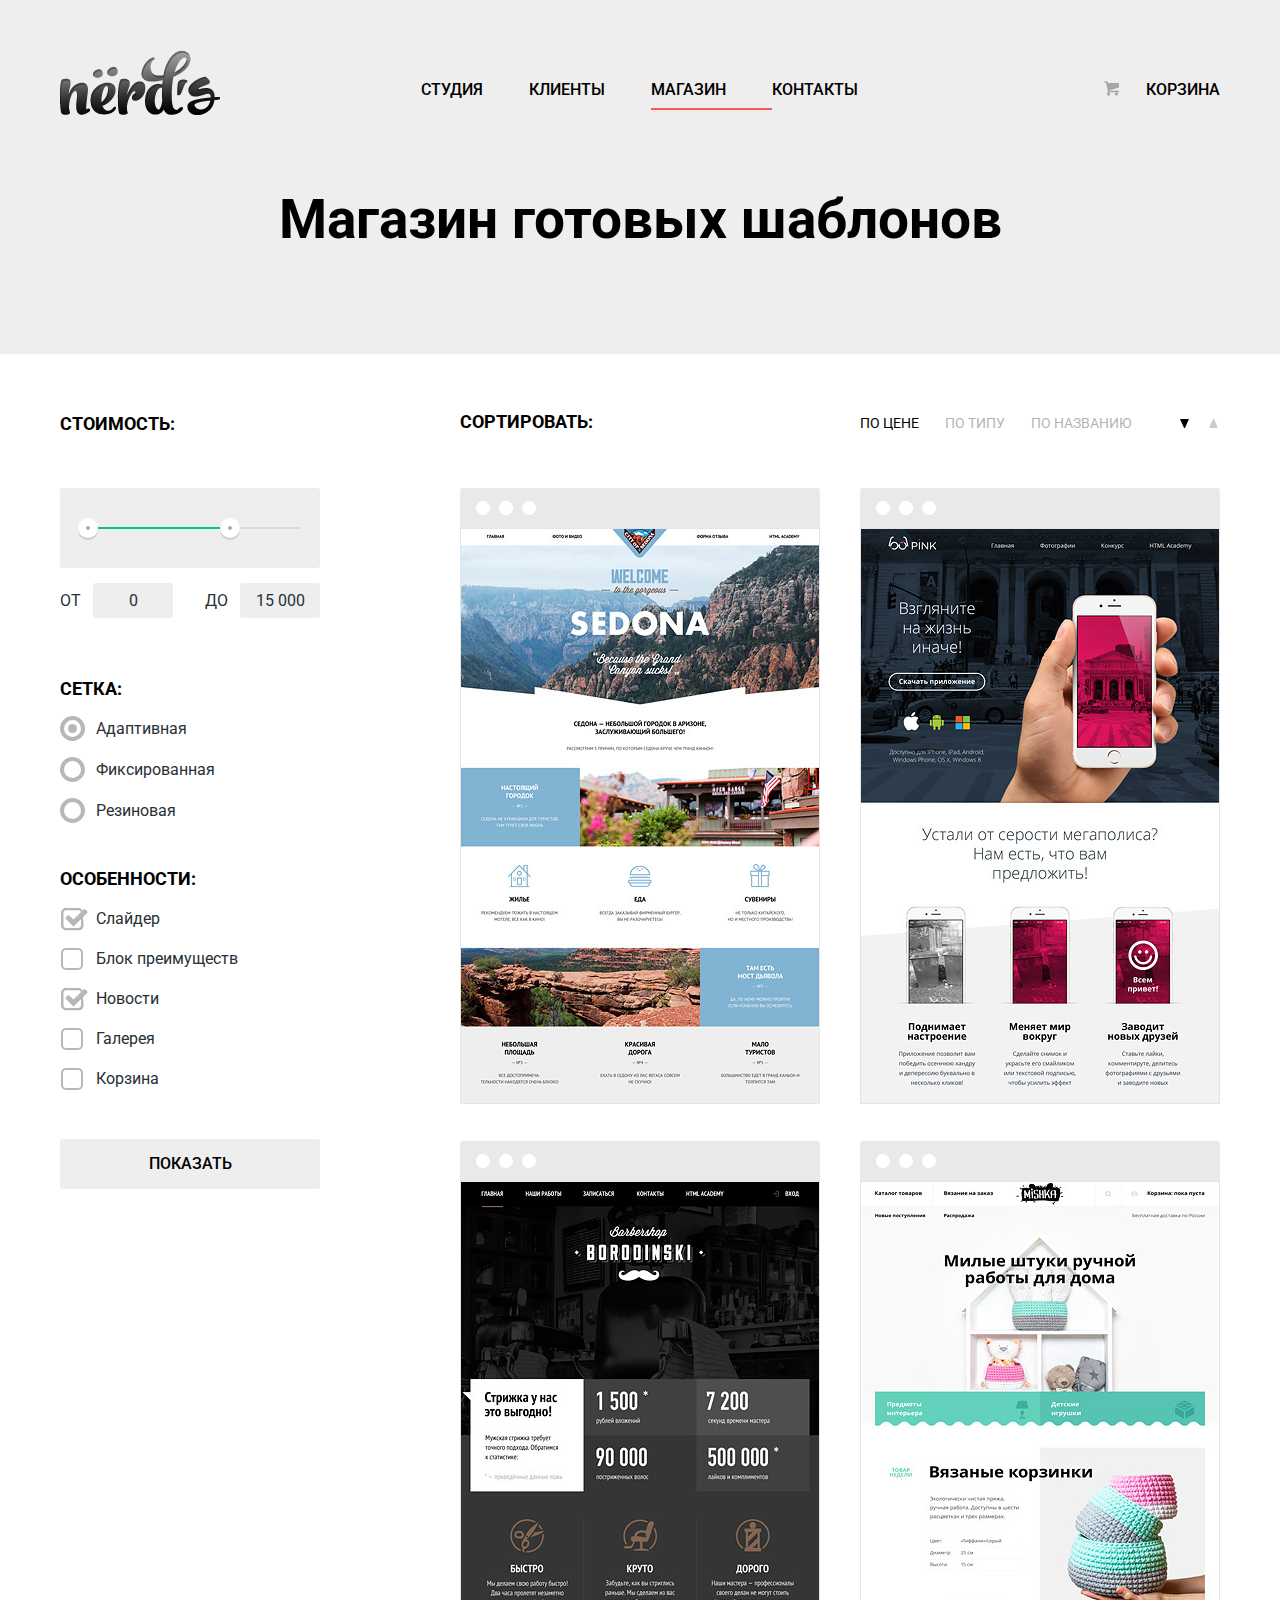
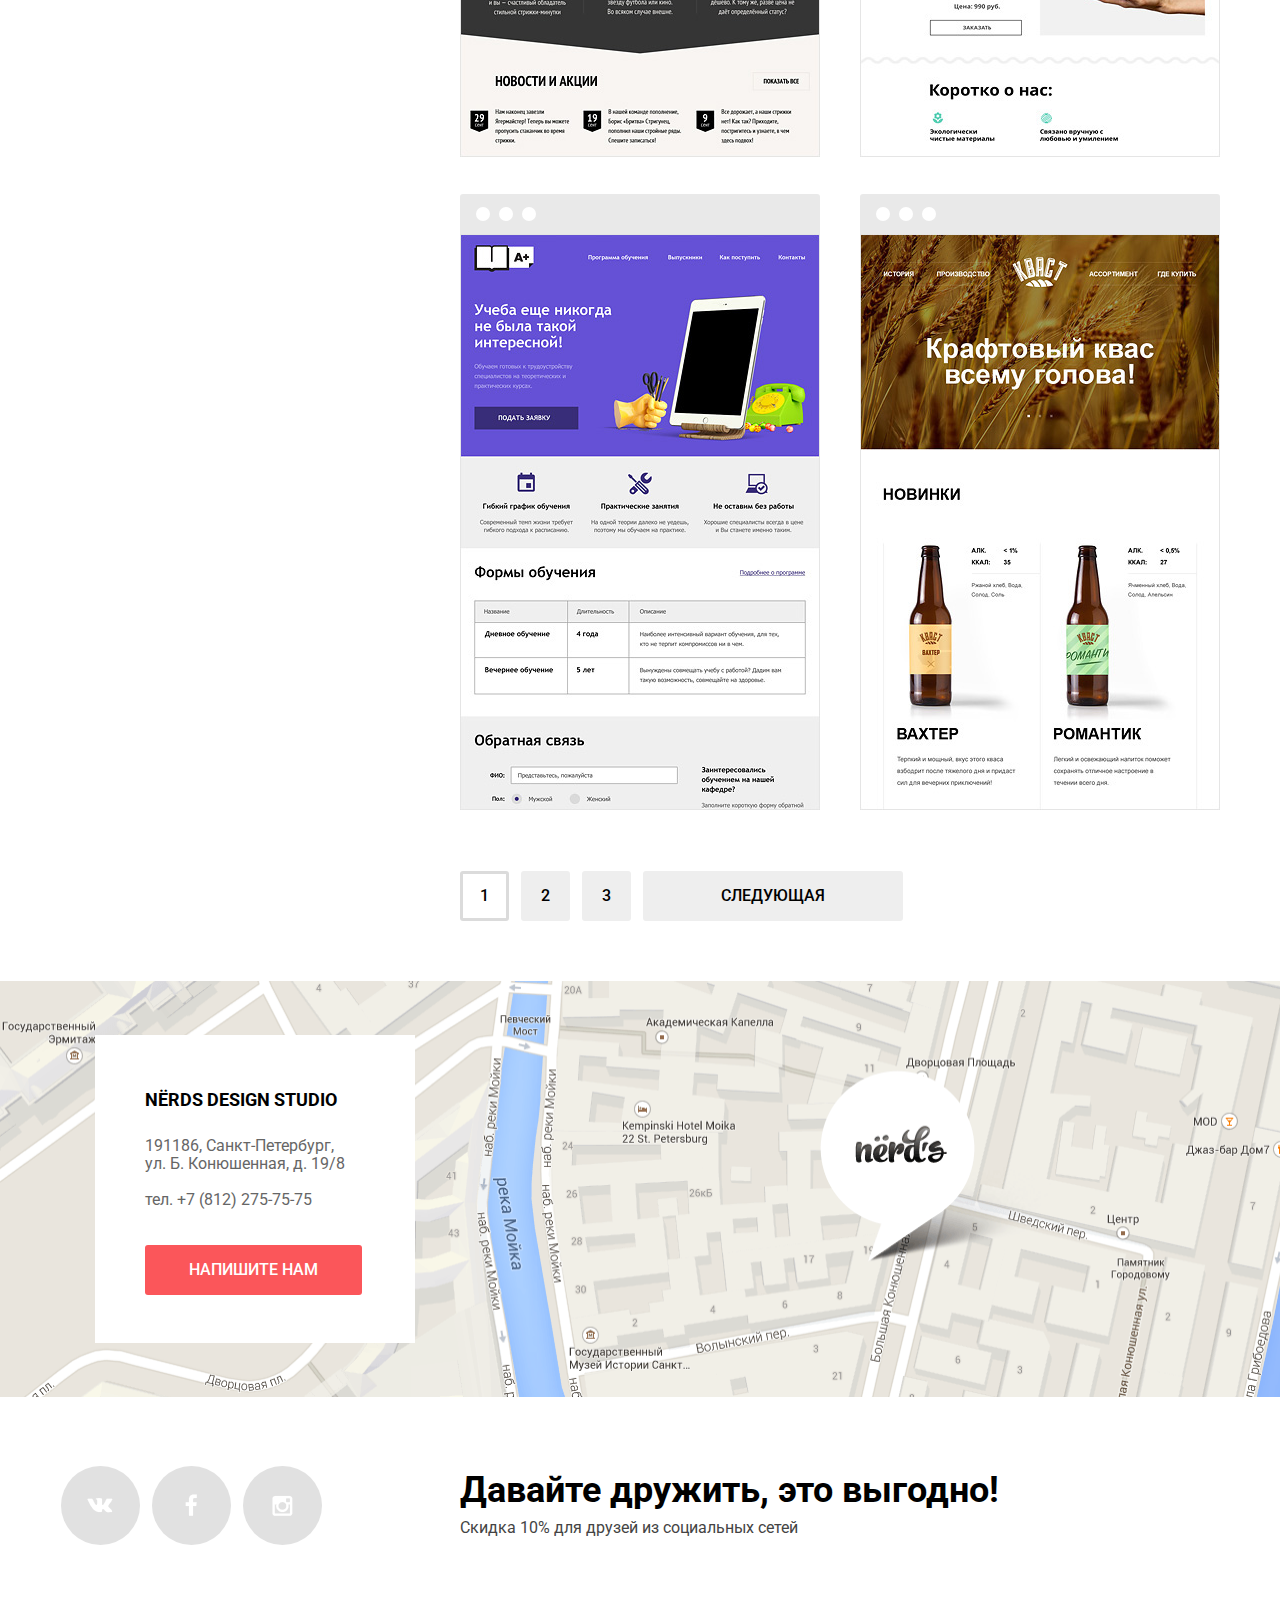
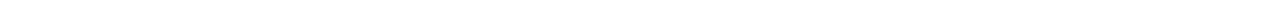
==== commit d549e8d5: "исправления" ====
--- a/catalog.html
+++ b/catalog.html
@@ -10,7 +10,7 @@
     <header class="main-header">
       <div class="container clearfix">
         <div class="header-menu clearfix">
-          <h1  class="index-logo">
+          <h1 class="index-logo">
             <a href="index.html"><img src="img/nerds-logo.png" alt="Nёrds"></a>
           </h1>
           <nav class="main-navigation clearfix">
@@ -63,7 +63,7 @@
             <ul>
               <li>
                 <label class="grid-radio">
-                  <input type="radio" name="adaptive">
+                  <input type="radio" name="adaptive" checked>
                   <span class="radio-indicator"></span>
                   Адаптивная
                 </label>
@@ -89,7 +89,7 @@
             <ul>
               <li>
                 <label class="features-checkbox">
-                  <input type="checkbox" name="slider">
+                  <input type="checkbox" name="slider" checked>
                   <span class="checkbox-indicator"></span>
                   Слайдер
                 </label>
@@ -103,7 +103,7 @@
               </li>
               <li>
                 <label class="features-checkbox">
-                  <input type="checkbox" name="news">
+                  <input type="checkbox" name="news" checked>
                   <span class="checkbox-indicator"></span>
                   Новости
                 </label>
@@ -131,15 +131,20 @@
         <div class="catalog-sort clearfix">
           <h2>Сортировать:</h2>
           <div class="catalog-sort-how">
-            <a class="active" href="#">По цене</a>
-            <a href="#">По типу</a>
-            <a href="#">По названию</a>
+            <a class="option active" href="#">По цене</a>
+            <a class="option" href="#">По типу</a>
+            <a class="option" href="#">По названию</a>
             <a href="#" class="sort-arrow sort-arrow-down active">по возрастанию</a>
             <a href="#" class="sort-arrow sort-arrow-up">по убыванию</a>
           </div>
         </div>
         <div class="catalog-products clearfix">
           <article class="product">
+            <div class="product-header">
+              <div class="circle"></div>
+              <div class="circle"></div>
+              <div class="circle"></div>
+            </div>
             <img src="img/img-sedona.jpg" alt="sedona">
             <div class="product-description">
               <h2><a href="#">Sedona</a></h2>
@@ -148,6 +153,11 @@
             </div>
           </article>
           <article class="product">
+            <div class="product-header">
+              <div class="circle"></div>
+              <div class="circle"></div>
+              <div class="circle"></div>
+            </div>
             <img src="img/img-pink.jpg" alt="pink">
             <div class="product-description">
               <h2><a href="#">Pink app</a></h2>
@@ -156,6 +166,11 @@
             </div>
           </article>
           <article class="product">
+            <div class="product-header">
+              <div class="circle"></div>
+              <div class="circle"></div>
+              <div class="circle"></div>
+            </div>
             <img src="img/img-barbershop.jpg" alt="borodinsky">
             <div class="product-description">
               <h2><a href="#">Barbershop</a></h2>
@@ -164,6 +179,11 @@
             </div>
           </article>
           <article class="product">
+            <div class="product-header">
+              <div class="circle"></div>
+              <div class="circle"></div>
+              <div class="circle"></div>
+            </div>
             <img src="img/img-mishka.jpg" alt="mishka">
             <div class="product-description">
               <h2><a href="#">Mishka</a></h2>
@@ -172,6 +192,11 @@
             </div>
           </article>
           <article class="product">
+            <div class="product-header">
+              <div class="circle"></div>
+              <div class="circle"></div>
+              <div class="circle"></div>
+            </div>
             <img src="img/img-aplus.jpg" alt="A Plus">
             <div class="product-description">
               <h2><a href="#">A Plus</a></h2>
@@ -180,6 +205,11 @@
             </div>
           </article>
           <article class="product">
+            <div class="product-header">
+              <div class="circle"></div>
+              <div class="circle"></div>
+              <div class="circle"></div>
+            </div>
             <img src="img/img-kvast.jpg" alt="kvast">
             <div class="product-description">
               <h2><a href="#">Кваст</a></h2>
@@ -189,7 +219,7 @@
           </article>
         </div>
         <div class="catalog-pagination">
-          <a class="btn" href="#">1</a>
+          <a class="btn active" href="#">1</a>
           <a class="btn" href="#">2</a>
           <a class="btn" href="#">3</a>
           <a class="btn" href="#">Следующая</a>
@@ -200,8 +230,9 @@
       <div class="map clearfix">
         <div class="contacts">
           <span>Nёrds design studio</span>
-          <p>191186, Санкт-Петербург, ул. Б. Конбшенная, д. 19/8<br>
-            тел. +7 (812) 275-75-75
+          <p>191186, Санкт-Петербург,
+            <br>ул. Б. Конюшенная, д. 19/8
+            <br><br>тел. +7 (812) 275-75-75
           </p>
           <a class="btn" href="#">Напишите нам</a>
         </div>
@@ -213,10 +244,35 @@
           <a class="social-btn social-btn-inst" href="#">Инстаграм</a>
         </div>
         <div class="footer-offer">
-          <p><b>Давайте дружить, это выгодно!</b></p>
+          <b>Давайте дружить, это выгодно!</b>
           <p>Скидка 10% для друзей из социальных сетей</p>
         </div>
       </div>
     </footer>
+    <div class="modal-content">
+      <button class="modal-content-close" type="button" title="Закрыть">Закрыть</button>
+    </div>
+    <div class="modal-content">
+      <button class="modal-content-close" type="button" title="Закрыть">Закрыть</button>
+      <h2 class="modal-content-title">Напишите нам</h2>
+      <form class="contact-form" action="https://echo.htmlacademy.ru" method="post">
+        <div class="name">
+          <label class="icon-name-label">Ваше имя:
+            <input class="icon-name-input" type="text" name="name" placeholder="Представьтесь, пожалуйста">
+          </label>
+        </div>
+        <div class="mail">
+          <label class="icon-mail-label">Ваш e-mail:
+            <input class="icon-mail-input" type="text" name="mail" placeholder="Для отправки ответа">
+          </label>
+        </div>
+        <div class="text">
+          <label class="icon-text-label">Текст письма:
+            <input class="icon-text-input" type="text" name="text" placeholder="В свободной форме">
+          </label>
+        </div>
+        <button type="submit" class="btn send">Отправить</button>
+      </form>
+    </div>
   </body>
 </html>
--- a/css/style.css
+++ b/css/style.css
@@ -1,192 +1,198 @@
-html{
-  font-family: 'Roboto', "Arial", sans-serif;
-  text-align: left;
-}
-body{
-  min-width: 1200px;
-  margin: 0;
+html {
+    font-family: "Roboto", "Arial", sans-serif;
+    text-align: left;
+}
+body {
+    min-width: 1200px;
+    margin: 0;
 }
 .clearfix::after {
-  content: "";
-  display: table;
-  clear: both;
-}
-.container{
-  width: 1160px;
-  margin: 0 auto;
-  padding: 0 20px;
-}
-.main-header{
-  background: #eeeeee;
-  color: #000000;
-}
-.index-logo{
-  float: left;
-  width: 160px;
-  margin-right: 178px;
-  margin-top: 50px;
-  margin-bottom: 0;
-}
-.index-logo:hover{
-  opacity: 0.8;
-}
-.index-logo:active{
-  opacity: 0.3;
-}
-.main-navigation{
-  float: left;
-  width: 486px;
-  margin-top: 60px;
-}
-.main-navigation ul{
-  margin: 0;
-  padding: 0;
-  list-style: none;
-  font-size: 0;
-}
-.main-navigation li{
-  display:inline-block;
-  vertical-align: top;
-  font-size: 16px;
-  line-height: 30px;
-  font-weight: 500;
-  text-transform: uppercase;
-}
-.main-navigation a{
-  display: block;
-  color: #000000;
-  text-decoration: none;
-  padding: 15px 23px;
-  padding-bottom: 12px;
+    content: "";
+    display: table;
+    clear: both;
+}
+.container {
+    width: 1160px;
+    margin: 0 auto;
+    padding: 0 20px;
+}
+.main-header {
+    background: #eeeeee;
+    color: #000000;
+}
+.index-logo {
+    float: left;
+    width: 160px;
+    margin-right: 178px;
+    margin-top: 50px;
+    margin-bottom: 0;
+}
+.index-logo:hover {
+    opacity: 0.8;
+}
+.index-logo:active {
+    opacity: 0.3;
+}
+.main-navigation {
+    float: left;
+    width: 486px;
+    margin-top: 60px;
+}
+.main-navigation ul {
+    margin: 0;
+    padding: 0;
+    list-style: none;
+    font-size: 0;
+}
+.main-navigation li {
+    display: inline-block;
+    vertical-align: top;
+    font-size: 16px;
+    line-height: 30px;
+    font-weight: 500;
+    text-transform: uppercase;
+}
+.main-navigation a {
+    display: block;
+    color: #000000;
+    text-decoration: none;
+    padding: 15px 23px;
+    padding-bottom: 12px;
 }
 .main-navigation a:hover {
-  color: #fb565a;
+    color: #fb565a;
 }
 .main-navigation a:active {
-  opacity: 0.3
-}
-.main-navigation .active{
-  position: relative;
-}
-.main-navigation .active::after{
-  content: "";
-  position: absolute;
-  right: 22px;
-  bottom: 0;
-  left: 22px;
-  width: 100%;
-  height: 2px;
-  background-color: #fb565a;
-}
-.main-navigation .active a:hover{
-  color: #000000;
-}
-.user-block{
-  float: right;
-  max-width: 160px;
-  margin-top: 60px;
-}
-.cart{
-  position: relative;
-  display:inline-block;
-  padding: 15px;
-  padding-left: 60px;
-  padding-right: 0;
-  vertical-align: top;
-  font-size: 16px;
-  line-height: 30px;
-  font-weight: 500;
-  text-transform: uppercase;
-  color: #000000;
-  text-decoration: none;
+    opacity: 0.3
+}
+.main-navigation .active {
+    position: relative;
+}
+.main-navigation .active::after {
+    content: "";
+    position: absolute;
+    right: 23px;
+    bottom: 7px;
+    left: 23px;
+    width: 100%;
+    height: 2px;
+    background-color: #fb565a;
+}
+.main-navigation .active a:hover {
+    color: #000000;
+}
+.user-block {
+    float: right;
+    max-width: 160px;
+    margin-top: 60px;
+}
+.cart {
+    position: relative;
+    display: inline-block;
+    padding: 15px;
+    padding-left: 60px;
+    padding-right: 0;
+    vertical-align: top;
+    font-size: 16px;
+    line-height: 30px;
+    font-weight: 500;
+    text-transform: uppercase;
+    color: #000000;
+    text-decoration: none;
 }
 .cart:hover {
-  color: #fb565a;
+    color: #fb565a;
 }
 .cart:active {
-  opacity: 0.3;
+    opacity: 0.3;
 }
 .cart::before {
-  content: "";
-  position: absolute;
-  top: 21px;
-  right: 100px;
-  width: 16px;
-  height: 20px;
-  background: url(../img/cart-icon.png) no-repeat;
-}
-.slider{
-  position: relative;
-  width: 1160px;
-  height: 423px;
-}
-.slider input[type=radio]{
-  position: absolute;
-  opacity: 0;
-}
-.slider-controls{
-  position: absolute;
-  bottom:95px;
-  left:50%;
-  width:200px;
-  height:18px;
-  margin-left:-100px;
-  text-align:center;
-  z-index:1000;
-}
-.slider-controls label{
-  display:inline-block;
-  width:8px;
-  height:8px;
-  margin:0 7px;
-  background:white;
-  border:5px solid white;
-  vertical-align:top;
-  border-radius:50%;
-  cursor:pointer;
+    content: "";
+    position: absolute;
+    top: 21px;
+    right: 100px;
+    width: 16px;
+    height: 20px;
+    background: url(../img/cart-icon.png) no-repeat;
+}
+.slider {
+    position: relative;
+    width: 1160px;
+    height: 423px;
+}
+.slider input[type=radio] {
+    position: absolute;
+    opacity: 0;
+}
+.slider-controls {
+    position: absolute;
+    bottom: 95px;
+    left: 50%;
+    width: 200px;
+    height: 18px;
+    margin-left: -100px;
+    text-align: center;
+    z-index: 1000;
+}
+.slider-controls label {
+    display: inline-block;
+    width: 8px;
+    height: 8px;
+    margin: 0 7px;
+    background: #ffffff;
+    border: 5px solid #ffffff;
+    vertical-align: top;
+    border-radius: 50%;
+    cursor: pointer;
 }
 #btn-1:checked ~ .slider-controls label[for="btn-1"],
 #btn-2:checked ~ .slider-controls label[for="btn-2"],
 #btn-3:checked ~ .slider-controls label[for="btn-3"] {
-    background:#c1c1c1;
-}
-.slide{
-  position: absolute;
-  top: 0;
-  left: 0;
-  width: 100%;
-  height: 100%;
-  overflow: hidden;
-}
-.slide-text{
-  padding: 70px 0;
-  width: 560px;
-  font-size: 16px;
-  line-height: 24px;
-  color: #283136;
-}
-.slide-title{
-  padding-bottom: 10px;
-  font-size: 55px;
-  line-height: 55px;
-  font-weight: 500;
-  color: #000000;
-}
-.slide .btn{
-  margin-top: 23px;
-  padding: 16px 54px;
-}
-.slide:nth-child(1){
-  background: url(../img/slide1.png) no-repeat 430px 10px;
-}
-.slide:nth-child(2){
-  background: url(../img/slide2.png) no-repeat 100% -8px;
-}
-.slide:nth-child(3){
-  background: url(../img/slide3.png) no-repeat 100% 10px;
-}
-.slide{
-  display:none;
+    background: #c1c1c1;
+}
+.slide {
+    position: absolute;
+    top: 0;
+    left: 0;
+    width: 100%;
+    height: 100%;
+    overflow: hidden;
+}
+.slide-text {
+    padding: 70px 0;
+    width: 560px;
+    font-size: 16px;
+    line-height: 24px;
+    color: #283136;
+}
+.slide-title {
+    padding-bottom: 10px;
+    font-size: 55px;
+    line-height: 55px;
+    font-weight: 500;
+    color: #000000;
+}
+.slide .btn {
+    margin-top: 23px;
+    padding: 16px 54px;
+}
+.slide .btn:hover{
+  background-color: #e74246;
+}
+.slide .btn:active{
+  background-color: #d7373b;
+}
+.slide:nth-child(1) {
+    background: url(../img/slide1.png) no-repeat 430px 10px;
+}
+.slide:nth-child(2) {
+    background: url(../img/slide2.png) no-repeat 100% -8px;
+}
+.slide:nth-child(3) {
+    background: url(../img/slide3.png) no-repeat 100% 10px;
+}
+.slide {
+    display: none;
 }
 #btn-1:checked ~ .slides .slide:nth-child(1) {
     display: block;
@@ -197,517 +203,708 @@
 #btn-3:checked ~ .slides .slide:nth-child(3) {
     display: block;
 }
-.btn{
-  display: inline-block;
-  padding: 16px 40px;
-  font-size: 16px;
-  line-height: 18px;
-  font-weight: 500;
-  text-transform: uppercase;
-  text-decoration: none;
-  background: #fb565a;
-  color: #ffffff;
-  border-radius: 3px;
-  vertical-align: top;
-  text-align: center;
-}
-.btn-2{
-  background: #00ca74;
-}
-.btn-3{
-  background: #efc849;
-}
-.activities{
-  margin-top: 80px;
-  margin-bottom: 80px;
-}
-.activity h2{
-  color: #000000;
-  font-size: 24px;
-  line-height: 30px;
-  text-transform: uppercase;
-  margin-bottom: 10px;
-}
-.activity p{
-  width: 260px;
-  margin-bottom: 32px;
-  font-size: 16px;
-  line-height: 24px;
-  color: #283136;
-}
-.activity{
-  width: 300px;
-  margin-right: 100px;
+.btn {
+    display: inline-block;
+    padding: 16px 40px;
+    font-size: 16px;
+    line-height: 18px;
+    font-weight: 500;
+    text-transform: uppercase;
+    text-decoration: none;
+    background: #fb565a;
+    color: #ffffff;
+    border-radius: 3px;
+    vertical-align: top;
+    text-align: center;
+}
+.btn-1:hover{
+  background-color: #e74246;
+}
+.btn-2 {
+    background: #00ca74;
+}
+.btn-2:hover{
+  background-color: #00bc6c;
+}
+.btn-3 {
+    background: #efc849;
+}
+.btn-3:hover{
+  background-color: #eab534;
+}
+.activities {
+    margin-top: 80px;
+    margin-bottom: 80px;
+}
+.activity h2 {
+    color: #000000;
+    font-size: 24px;
+    line-height: 30px;
+    text-transform: uppercase;
+    margin-bottom: 10px;
+}
+.activity p {
+    width: 260px;
+    margin-bottom: 32px;
+    font-size: 16px;
+    line-height: 24px;
+    color: #283136;
+}
+.activity {
+    width: 300px;
+    margin-right: 100px;
+    float: left;
+}
+.activity:nth-child(3) {
+    margin-right: 0;
+}
+.company {
+    margin-bottom: 40px;
+    border-top: 2px solid #eeeeee;
+}
+.description-company {
+    width: 660px;
+    float: left;
+    padding-top: 74px;
+}
+.company b {
+    font-size: 45px;
+    line-height: 45px;
+    color: #000000;
+}
+.description-company p {
+    font-size: 16px;
+    line-height: 24px;
+    color: #283136;
+    padding-top: 16px;
+    padding-bottom: 24px;
+}
+.description-company li {
+    position: relative;
+    font-size: 16px;
+    line-height: 24px;
+    color: #283136;
+    padding-top: 8px;
+    padding-bottom: 16px;
+    list-style: none;
+    margin-left: -4px;
+}
+.description-company li::before {
+    content: "";
+    position: absolute;
+    left: -35px;
+    top: 19px;
+    width: 25px;
+    height: 2px;
+    background-color: #fb565a;
+}
+.company span {
+    font-size: 16px;
+    line-height: 24px;
+    color: #000000;
+    text-transform: uppercase;
+    font-weight: bold;
+}
+.about-percentage {
+    width: 360px;
+    float: right;
+    padding-top: 40px;
+}
+.about-percentage img {
+    padding-bottom: 32px;
+}
+.about-percentage span{
+    padding-left: 16px;
+}
+.about-percentage ul {
+    margin: 0;
+    padding: 0;
+    list-style: none;
+    font-size: 0;
+}
+.about-percentage li {
+    width: 105px;
+    float: left;
+    margin-right: 14px;
+    padding-top: 31px;
+}
+.about-percentage li:nth-child(3) {
+    margin-right: 0;
+}
+.about-percentage p {
+    margin-top: 20px;
+    font-size: 16px;
+    line-height: 18px;
+    color: #283136;
+}
+.about-percentage sup{
+  font-size: 26px;
+}
+.sites {
+    border-top: 2px solid #eeeeee;
+    border-bottom: 2px solid #eeeeee;
+    margin-bottom: 20px;
+}
+.sites a{
+  width: 278px;
+  height: 52px;
   float: left;
-}
-.activity:nth-child(3){
-  margin-right: 0;
-}
-.company{
-margin-bottom: 40px;
-border-top: 2px solid #eeeeee;
-}
-.description-company{
-  width: 660px;
-  float: left;
-  padding-top: 74px;
-}
-.company b{
-  font-size: 45px;
-  line-height: 45px;
-  color: #000000;
-}
-.description-company p{
-  font-size: 16px;
-  line-height: 24px;
-  color: #283136;
-  padding-top: 16px;
-  padding-bottom: 24px;
-}
-.description-company li{
+  margin-bottom: 65px;
+  margin-top: 65px;
+  border-right: 2px solid #eeeeee;
+}
+.sites a:nth-child(2){
+  width: 298px
+}
+.sites a:nth-child(3){
+  width: 298px;
+}
+.sites a:last-child{
+  border-right: none;
+}
+.sites img {
+    opacity: 0.2;
+}
+.logo-html {
+    width: 200px;
+    height: 68px;
+    margin-top: -3px;
+    padding-left: 30px;
+    padding-right: 49px;
+}
+.logo-barbershop {
+    width: 209px;
+    height: 90px;
+    margin-top: -19px;
+    padding-left: 45px;
+    padding-right: 45px;
+}
+.logo-pink {
+    width: 185px;
+    height: 50px;
+    padding-left: 56px;
+    padding-right: 56px;
+}
+.logo-mishka {
+    width: 174px;
+    height: 84px;
+    margin-top: -13px;
+    padding-left: 63px;
+    margin-right: 0;
+    border-right: none;
+}
+.sites img:hover {
+    opacity: 1;
+}
+.page-name {
+    padding-top: 32px;
+    padding-bottom: 70px;
+    font-size: 55px;
+    line-height: 55px;
+    color: #000000;
+    text-align: center;
+}
+.filter h2 {
+    font-size: 18px;
+    line-height: 30px;
+    color: #000000;
+    text-transform: uppercase;
+}
+.filter label {
+    font-size: 16px;
+    line-height: 20px;
+    color: #283136;
+}
+.filter {
+    width: 260px;
+    float: left;
+    margin-right: 140px;
+    margin-top: 40px;
+}
+.filter-range {
+    width: 260px;
+    margin-top: 49px;
+}
+.range-controls {
+    position: relative;
+    height: 41px;
+    padding-top: 39px;
+    padding-left: 20px;
+    padding-right: 20px;
+    margin-bottom: 15px;
+    border-radius: 3px;
+    background: #eeeeee;
+}
+.range-controls .scale {
+    height: 2px;
+    background: #d7dcde;
+}
+.range-controls .bar {
+    width: 70%;
+    height: 2px;
+    background: #00ca74;
+}
+.range-controls .toggle {
+    position: absolute;
+    top: 30px;
+    left: 0px;
+    width: 4px;
+    height: 4px;
+    cursor: pointer;
+    border: 8px solid #ffffff;
+    border-radius: 50%;
+    background: #ababab;
+    box-shadow: 0 2px 1px 0 #cccdcd;
+}
+.range-controls .toggle-min {
+    left: 18px;
+}
+.range-controls .toggle-max {
+    left: 160px;
+}
+.price-controls {
+    font-size: 0;
+}
+.price-controls label {
+    font-size: 16px;
+    text-transform: uppercase;
+    display: inline-block;
+    vertical-align: top;
+    width: 50%;
+}
+.max-price {
+    text-align: right;
+}
+.price-controls input {
+    font-family: "Roboto", "Arial", sans-serif;
+    font-size: 16px;
+    width: 60px;
+    margin-left: 12px;
+    padding: 8px 10px;
+    text-align: center;
+    color: #283136;
+    border: none;
+    border-radius: 3px;
+    background: #eeeeee;
+}
+.grid {
+    margin-top: 56px;
+}
+.grid ul {
+    margin: 0;
+    padding: 0;
+    list-style: none;
+    font-size: 0;
+}
+.grid li {
+    vertical-align: top;
+    font-size: 16px;
+    line-height: 20px;
+    padding-bottom: 21px;
+}
+.grid-radio input[type="radio"] {
+    display: none;
+}
+.grid-radio {
+    position: relative;
+    padding-left: 36px;
+    cursor: pointer;
+}
+.grid-radio input[type="radio"] + .radio-indicator {
+    position: absolute;
+    top: -3px;
+    left: 0;
+    width: 17px;
+    height: 17px;
+    border: 4px solid #4d4d4d;
+    border-radius: 50%;
+    opacity: 0.4;
+}
+.grid-radio input[type="radio"]:checked + .radio-indicator::before {
+    content: "";
+    position: absolute;
+    top: 4px;
+    left: 4px;
+    width: 9px;
+    height: 9px;
+    border-radius: 50%;
+    background: #4d4d4d;
+}
+.features {
+    margin-top: 22px;
+}
+.features ul {
+    margin: 0;
+    padding: 0;
+    list-style: none;
+    font-size: 0;
+}
+.features li {
+    vertical-align: top;
+    font-size: 16px;
+    line-height: 20px;
+    padding-bottom: 20px;
+}
+.features-checkbox input[type="checkbox"] {
+    display: none;
+}
+.features-checkbox {
+    position: relative;
+    padding-left: 36px;
+    cursor: pointer;
+}
+.features-checkbox input[type="checkbox"] + .checkbox-indicator {
+    position: absolute;
+    top: -1px;
+    left: 1px;
+    width: 18px;
+    height: 18px;
+    border: 2px solid #4d4d4d;
+    border-radius: 5px;
+    opacity: 0.4;
+}
+.features-checkbox input[type="checkbox"]:checked + .checkbox-indicator::before {
+    content: "";
+    position: absolute;
+    top: -2px;
+    left: -2px;;
+    width: 27px;
+    height: 23px;
+    background-image: url(../img/checkbox-on.png);
+}
+.show {
+    width: 260px;
+    margin-top: 30px;
+    font-family: "Roboto", "Arial", sans-serif;
+    font-size: 16px;
+    line-height: 18px;
+    font-weight: 500;
+    background: #eeeeee;
+    color: #000000;
+    border: none;
+    cursor: pointer;
+}
+.catalog {
+    width: 760px;
+    float: right;
+    margin-top: 44px;
+}
+.catalog-sort h2 {
+    width: 160px;
+    float: left;
+    font-size: 18px;
+    line-height: 18px;
+    text-transform: uppercase;
+}
+.catalog-sort-how {
+    margin-top: 15px;
+    width: 360px;
+    float: right;
+}
+.catalog-sort-how .option {
+    color: #000000;
+    font-size: 14px;
+    line-height: 18px;
+    text-decoration: none;
+    text-transform: uppercase;
+    opacity: 0.3;
+    margin-right: 22px;
+}
+.catalog-sort-how .active {
+    opacity: 1;
+}
+.sort-arrow {
+    margin-top: 6px;
+    margin-left: 22px;
+    display: inline-block;
+    width: 9px;
+    height: 9px;
+    vertical-align: top;
+    text-decoration: none;
+    font-size: 0;
+    opacity: 0.2;
+}
+.sort-arrow-down {
+    background: url(../img/sort-down.png) no-repeat;
+}
+.sort-arrow-up {
+    margin-left: 16px;
+    background: url(../img/sort-up.png) no-repeat;
+}
+.sort-arrow .active {
+    opacity: 1;
+}
+.catalog-products {
+    margin-top: 42px;
+}
+.product {
+    position: relative;
+    width: 360px;
+    float: left;
+    margin-right: 40px;
+    margin-bottom: 33px;
+}
+.product-header {
+    position: relative;
+    width: 100%;
+    height: 40px;
+    background: #e9e9e9;
+    border-top-left-radius: 3px;
+    border-top-right-radius: 3px;
+}
+.circle {
+    position: absolute;
+    margin-top: 13px;
+    margin-left: 16px;
+    width: 14px;
+    height: 14px;
+    border-radius: 50%;
+    background: #ffffff;
+}
+.circle:nth-child(2) {
+    margin-left: 39px;
+}
+.circle:nth-child(3) {
+    margin-left: 62px;
+}
+.product:nth-child(2n) {
+    margin-right: 0;
+}
+.product:hover .product-description {
+    display: block;
+}
+.product-description {
+    display: none;
+    position: absolute;
+    bottom: 0;
+    background-color: #eeeeee;
+    width: 100%;
+    height: 232px;
+    text-align: center;
+}
+.product-description h2 a {
+    font-size: 18px;
+    line-height: 30px;
+    color: #000000;
+    text-transform: uppercase;
+    text-decoration: none;
+}
+.product-description p {
+    font-size: 16px;
+    line-height: 18px;
+    color: #666666;
+    padding-left: 60px;
+    padding-right: 60px;
+}
+.product-description .btn {
+    width: 160px;
+}
+.catalog-pagination .btn {
+    padding: 16px 20px;
+    background-color: #eeeeee;
+    margin-top: 24px;
+    color: #000000;
+    margin-right: 8px;
+}
+.catalog-pagination .active{
+    border: 3px solid #dbdbdb;
+    background: #ffffff;
+    padding: 13px 17px;
+}
+.catalog-pagination .btn:nth-child(4) {
+    padding: 16px 78px;
+}
+.main-footer {
   position: relative;
-  font-size: 16px;
-  line-height: 24px;
-  color: #283136;
-  padding-top: 8px;
-  padding-bottom: 16px;
-  list-style: none;
-}
-.description-company li::before{
+    margin-top: 60px;
+    margin-bottom: 70px;
+}
+.map {
+    background: url(../img/map.png);
+    background-size: 1440px 418px;
+    margin-bottom: 70px;
+}
+.contacts {
+    margin-left: 95px;
+    margin-top: 54px;
+    margin-bottom: 54px;
+    width: 220px;
+    height: 220px;
+    float: left;
+    padding: 50px;
+    padding-bottom: 38px;
+    background: #ffffff;
+}
+.contacts .btn {
+    margin-top: 20px;
+    padding-left: 44px;
+    padding-right: 44px;
+}
+.contacts span {
+    font-size: 18px;
+    line-height: 30px;
+    color: #000000;
+    text-transform: uppercase;
+    font-weight: bold;
+}
+.contacts p {
+    margin-top: 22px;
+    font-size: 16px;
+    line-height: 18px;
+    color: #666666;
+}
+.footer-social {
+    width: 290px;
+    float: left;
+    margin-right: 120px;
+    text-align: center;
+    margin-left: -10px;
+}
+.social-btn {
+    display: inline-block;
+    width: 79px;
+    height: 79px;
+    margin-right: 8px;
+    margin-top: -1px;
+    vertical-align: top;
+    text-decoration: none;
+    font-size: 0;
+    border-radius: 80px;
+}
+.social-btn-vk {
+    background: #e1e1e1 url(../img/vk-icon.png) no-repeat center;
+}
+.social-btn-fb {
+    background: #e1e1e1 url(../img/fb-icon.png) no-repeat center;
+}
+.social-btn-inst {
+    background: #e1e1e1 url(../img/insta-icon.png) no-repeat center;
+}
+.social-btn:hover {
+    background-color: #e74246;
+}
+.social-btn:active {
+    background-color: #d7373b;
+}
+.footer-offer {
+    width: 560px;
+    float: left;
+    margin-top: 5px;
+}
+.footer-offer b {
+    font-size: 36px;
+    line-height: 36px;
+    color: #000000;
+}
+.footer-offer p {
+    margin-top: 9px;
+    font-size: 16px;
+    line-height: 22px;
+    color: #444444;
+}
+.modal-content {
+    display: none;
+    position: absolute;
+    top: 1706px;
+bottom: 122px;
+    left: 50%;
+    margin-left: -480px;
+    width: 760px;
+    padding: 30px 99px;
+    color: #000000;
+    background: #ffffff;
+    box-shadow: 0 0 50px #000000;
+}
+.modal-content-close {
+    position: absolute;
+    top: 78px;
+    right: 90px;
+    width: 22px;
+    height: 22px;
+    font-size: 0;
+    background-color: transparent;
+    border: none;
+    cursor: pointer;
+}
+.modal-content-close::before,
+.modal-content-close::after {
+    content: "";
+    position: absolute;
+    top: 6px;
+    right: -2px;
+    width: 22px;
+    height: 5px;
+    background: #fecccd;
+}
+.modal-content-close::before {
+    transform: rotate(45deg);
+}
+.modal-content-close::after {
+    transform: rotate(-45deg);
+}
+.modal-content h2 {
+    margin-bottom: 50px;
+    font-size: 45px;
+    line-height: 45px;
+}
+.contact-form label {
+    font-size: 16px;
+    line-height: 18px;
+    font-weight: bold;
+}
+.contact-form input[type="text"] {
+    margin-top: 10px;
+    padding: 14px 13px;
+    font-size: 16px;
+    line-height: 18px;
+    font-family: "Roboto", "Arial", sans-serif;
+    color: #444444;
+    border: 2px solid #d7dcde;
+    border-radius: 3px;
+}
+ .name{
+  position: relative;
+  padding-top: 30px;
+    width: 360px;
+}
+ .mail{
+  position: relative;
+  padding-top: 30px;
+  width: 360px;
+  margin-left: 400px;
+  margin-top: -30px;
+}
+ .text{
+  position: relative;
+  padding-top: 30px;
+    width: 756px;
+    margin-top: 82px;
+}
+.icon-name-label{
   position: absolute;
-  left: 0;
-  top: 6px;
-  width: 25px;
-  height: 2px;
-  color: #fb565a;
-}
-.company span{
-  font-size: 16px;
-  line-height: 24px;
-  color: #000000;
-  text-transform: uppercase;
-  font-weight: bold;
-}
-.about-percentage{
-  width: 360px;
-  float: right;
-  padding-top: 40px;
-}
-.about-percentage img{
-  padding-bottom: 32px;
-}
-.about-percentage ul{
-  margin: 0;
-  padding: 0;
-  list-style: none;
-  font-size: 0;
-}
-.about-percentage li{
-  width: 105px;
-  float: left;
-  margin-right: 18px;
-  padding-top: 30px;
-}
-.about-percentage li:nth-child(3){
-  margin-right: 0;
-}
-.about-percentage p{
-  font-size: 16px;
-  line-height: 18px;
-  color: #283136;
-}
-.sites{
-  border-top: 2px solid #eeeeee;
-  border-bottom: 2px solid #eeeeee;
-}
-.sites img{
-  width: 200px;
-  float: left;
-  margin-left: 10px;
-  margin-top: 46px;
-  margin-bottom: 44px;
-  padding-right: 50px;
-  opacity: 0.2;
-  border-right: 2px solid #eeeeee;
-}
-.sites img:nth-child(1){
-  width: 200px;
-  padding-left: 30px;
-  padding-right: 30px;
-}
-.sites img:nth-child(2){
-  width: 220px;
-  padding-left: 30px;
-  padding-right: 30px;
-}
-.sites img:nth-child(3){
-  width: 220px;
-  padding-left: 30px;
-  padding-right: 30px;
-}
-.sites img:nth-child(4){
-  width: 200px;
-  padding-left: 30px;
-  padding-right: 30px;
-  margin-right: 0;
-  border-right: none;
-}
-.sites img:hover{
-  opacity: 1;
-}
-.page-name{
-  padding-top: 32px;
-  padding-bottom: 70px;
-  font-size: 55px;
-  line-height: 55px;
-  color: #000000;
-  text-align: center;
-}
-.filter h2, .contacts span{
-  font-size: 18px;
-  line-height: 30px;
-  color: #000000;
-  text-transform: uppercase;
-}
-.filter label{
-  font-size: 16px;
-  line-height: 20px;
-  color: #283136;
-}
-.filter{
-  width: 260px;
-  float: left;
-  margin-right: 140px;
-  margin-top: 40px;
-}
-.filter-range{
-  width: 260px;
-  margin-top: 48px;
-}
-.range-controls{
-  position: relative;
-  height: 41px;
-  padding-top: 39px;
-  padding-left: 20px;
-  padding-right: 20px;
-  margin-bottom: 15px;
-  border-radius: 3px;
-  background: #eeeeee;
-}
-.range-controls .scale{
-  height: 2px;
-  background: #d7dcde;
-}
-.range-controls .bar{
-  width: 70%;
-  height: 2px;
-  background: #00ca74;
-}
-.range-controls .toggle{
+  top: -10px;
+}
+.icon-mail-label{
   position: absolute;
-  top: 30px;
-  left: 0px;
-  width: 4px;
-  height: 4px;
-  cursor: pointer;
-  border: 8px solid #ffffff;
-  border-radius: 50%;
-  background: #ababab;
-  box-shadow: 0 2px 1px 0 #cccdcd;
-}
-.range-controls .toggle-min{
-  left: 18px;
-}
-.range-controls .toggle-max{
-  left: 160px;
-}
-.price-controls{
-  font-size: 0;
-}
-.price-controls label{
-  font-size: 16px;
-  text-transform: uppercase;
-  display: inline-block;
-  width: 50%;
-}
-.max-price{
-  text-align: right;
-}
-.price-controls input{
-  font-family: 'Roboto', 'Arial', sans-serif;
-  font-size: 16px;
-  width: 60px;
-  margin-left: 12px;
-  padding: 8px 10px;
-  text-align: center;
-  color: #283136;
-  border: none;
-  border-radius: 3px;
-  background: #eeeeee;
-}
-.grid{
-  margin-top: 56px;
-}
-.grid ul{
-  margin: 0;
-  padding: 0;
-  list-style: none;
-  font-size: 0;
-}
-.grid li{
-  vertical-align: top;
-  font-size: 16px;
-  line-height: 20px;
-  padding-bottom: 22px;
-}
-.grid-radio input[type="radio"]{
-  display: none;
-}
-.grid-radio{
-  position: relative;
-  padding-left: 36px;
-  cursor: pointer;
-}
-.grid-radio input[type="radio"] + .radio-indicator{
+  top: -10px;
+}
+.icon-text-label{
   position: absolute;
-  top: -3px;
-  left: 0;
-  width: 17px;
-  height: 17px;
-  border: 4px solid #4d4d4d;
-  border-radius: 50%;
-  opacity: 0.4;
-}
-.grid-radio input[type="radio"]:checked + .radio-indicator::before{
-  position: absolute;
-  top: -3px;
-  left: 0;
-  background-image: url(../img/radio-on.png);
-  opacity: 0.4;
-}
-.features{
-  margin-top: 22px;
-}
-.features ul{
-  margin: 0;
-  padding: 0;
-  list-style: none;
-  font-size: 0;
-}
-.features li{
-  vertical-align: top;
-  font-size: 16px;
-  line-height: 20px;
-  padding-bottom: 20px;
-}
-.features-checkbox input[type="checkbox"]{
-  display: none;
-}
-.features-checkbox{
-  position: relative;
-  padding-left: 36px;
-  cursor: pointer;
-}
-.features-checkbox input[type="checkbox"] + .checkbox-indicator{
-  position: absolute;
-  top: -2px;
-  left: 0;
-  width: 18px;
-  height: 18px;
-  border: 2px solid #4d4d4d;
-  border-radius: 5px;
-  opacity: 0.4;
-}
-.features-checkbox input[type="checkbox"]:checked + .checkbox-indicator::before{
-  position: absolute;
-  top: -3px;
-  left: 0;
-  background-image: url(../img/checkbox-on.png);
-  opacity: 0.4;
-}
-.show{
-  width: 260px;
-  margin-top: 30px;
-  font-family: 'Roboto', 'Arial', sans-serif;
-  font-size: 16px;
-  line-height: 18px;
-  font-weight: 500;
-  background: #eeeeee;
-  color: #000000;
-  border: none;
-  cursor: pointer;
-}
-.catalog{
-  width: 760px;
-  float: right;
-  margin-top: 44px;
-}
-.catalog-sort h2{
-  width: 160px;
-  float: left;
-  font-size: 18px;
-  line-height: 18px;
-  text-transform: uppercase;
-}
-.catalog-sort-how{
-  width: 360px;
-  float: right;
-}
-.catalog-sort-how a{
-  color: #000000;
-  font-size: 14px;
-  line-height: 18px;
-  text-decoration: none;
-  text-transform: uppercase;
-  opacity: 0.3;
-  margin-right: 22px;
-}
-.catalog-sort-how .active{
-  opacity: 1;
-}
-.sort-arrow{
-  display: inline-block;
-  width: 9px;
-  height: 9px;
-  vertical-align: top;
-  text-decoration: none;
-  font-size: 0;
-  opacity: 0.2;
-}
-.sort-arrow-down{
-  background: url(../img/sort-down.png) no-repeat;
-}
-.sort-arrow-up{
-  background: url(../img/sort-up.png) no-repeat;
-}
-.sort-arrow .active{
-  opacity: 1;
-}
-.catalog-products{
-  margin-top: 46px;
-}
-.product{
-  position: relative;
-  width: 360px;
-  float: left;
-  margin-right: 40px;
-  margin-bottom: 36px;
-}
-.product:nth-child(2n){
-  margin-right: 0;
-}
-.product:hover .product-description{
-  display: block;
-}
-.product-description{
-  display: none;
-  position: absolute;
-  bottom: 0;
-  background-color: #eeeeee;
-  width: 100%;
-  height: 232px;
-  text-align: center;
-}
-.product-description h2 a{
-  font-size: 18px;
-  line-height: 30px;
-  color: #000000;
-  text-transform: uppercase;
-  text-decoration: none;
-}
-.product-description p{
-  font-size: 16px;
-  line-height: 18px;
-  color: #666666;
-  padding-left: 60px;
-  padding-right: 60px;
-}
-.product-description .btn{
-  width: 160px;
-}
-.catalog-pagination .btn{
-  padding: 18px 20px;
-  background-color: #eeeeee;
-  margin-top: 24px;
-  color: #000000;
-  margin-right: 10px;
-}
-.catalog-pagination .btn:nth-child(4){
-  padding: 18px 80px;
-}
-.main-footer{
-  margin-top: 80px;
-  margin-bottom: 70px;
-}
-.map{
-  background: url(../img/map.png);
-  background-size: 1440px 418px;
-  margin-bottom: 70px;
-}
-.contacts{
-  margin-left: 95px;
-  margin-top: 46px;
-  margin-bottom: 46px;
-  width: 250px;
-  height: 250px;
-  float: left;
-  padding: 40px;
-  background: #ffffff;
-}
-.contacts .btn{
-  margin-top: 40px;
-}
-.contacts span{
-  font-weight: bold;
-  margin-bottom: 27px;
-}
-.contacts p{
-  font-size: 16px;
-  line-height: 18px;
-  color: #666666;
-}
-.footer-offer{
-  width: 560px;
-  float: left;
-}
-.footer-offer p{
-  font-size: 16px;
-  line-height: 22px;
-  color: #444444;
-}
-.footer-offer b{
-  font-size: 36px;
-  line-height: 36px;
-  color: #000000;
-}
-.footer-social{
-  width: 260px;
-  float: left;
-  margin-right: 140px;
-  text-align: center;
-}
-.social-btn{
-  display: inline-block;
-  width: 80px;
-  height: 80px;
-  margin: 0 2px;
-  vertical-align: top;
-  text-decoration: none;
-  font-size: 0;
-  border-radius: 80px;
-}
-.social-btn-vk{
-  background: #eeeeee url(../img/vk-icon.png) no-repeat center;
-}
-.social-btn-fb{
-  background: #eeeeee url(../img/fb-icon.png) no-repeat center;
-}
-.social-btn-inst{
-  background: #eeeeee url(../img/insta-icon.png) no-repeat center;
-}
-.social-btn:hover{
-  background-color: #e74246;
-}
-.social-btn:active{
-  background-color: #d7373b;
-}
+  top: -10px;
+}
+.icon-name-input{
+  width: 330px;
+}
+.icon-mail-input{
+  width: 330px;
+}
+.icon-text-input {
+    width: 726px;
+    height: 86px
+}
+.send {
+  margin-top: 152px;
+  margin-bottom: 54px;
+    border: none;
+    width: 260px;
+}
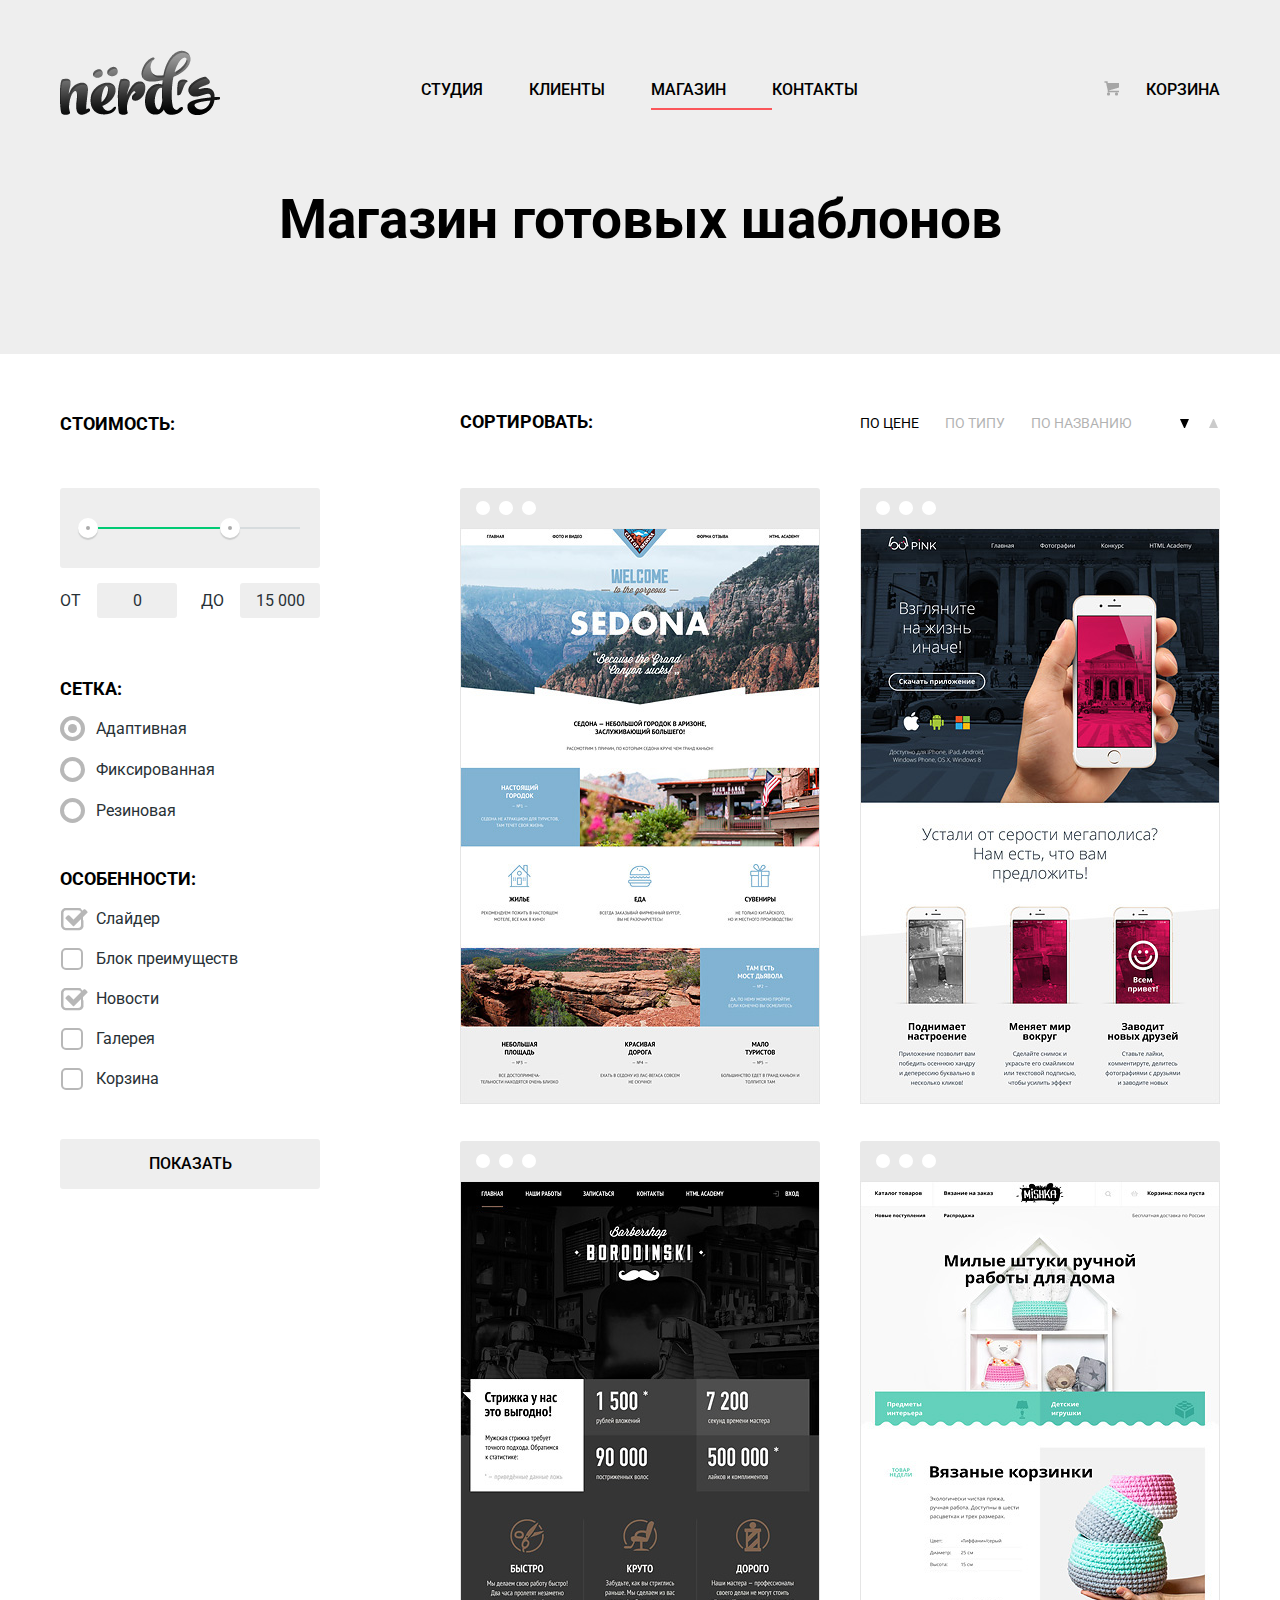
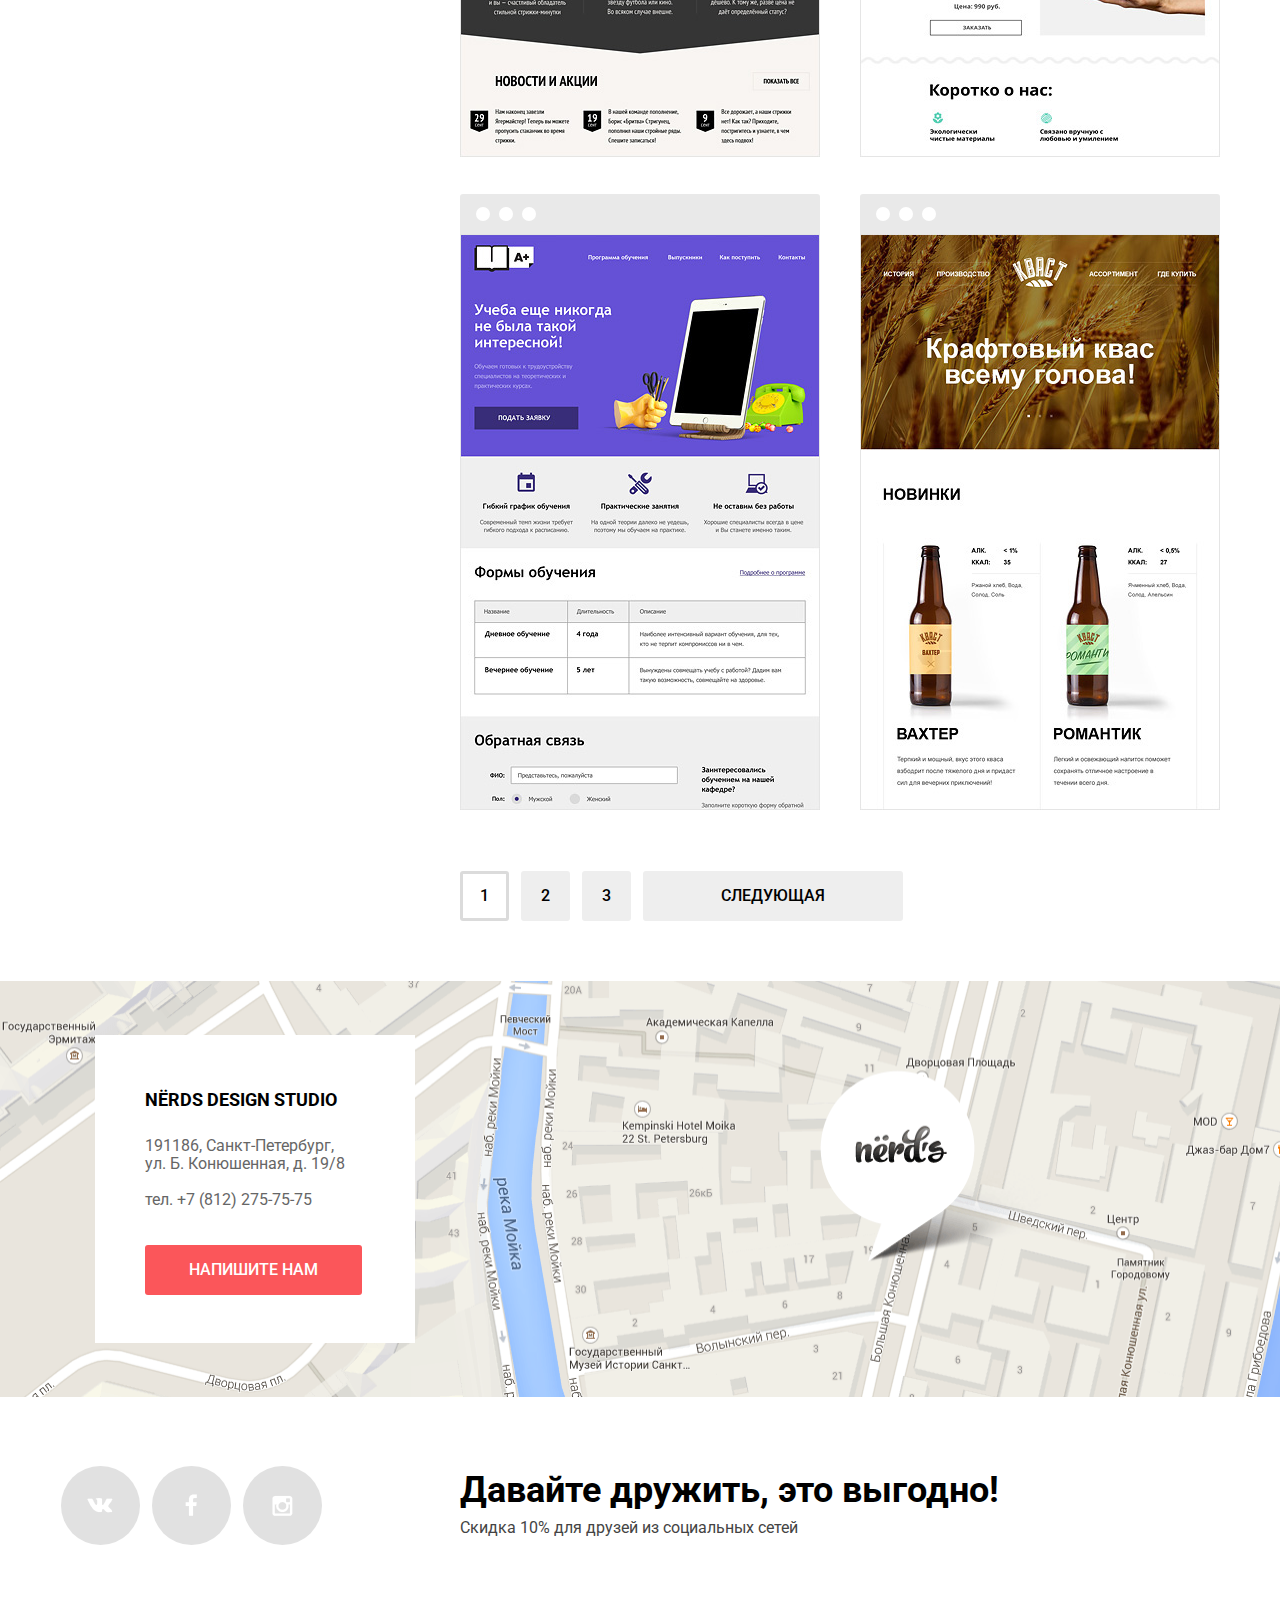
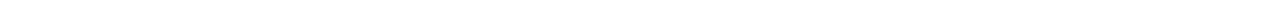
==== commit 43ac1c5f: "исправления1" ====
--- a/catalog.html
+++ b/catalog.html
@@ -1,278 +1,279 @@
 <!DOCTYPE html>
 <html lang="ru">
-  <head>
+
+<head>
     <meta charset="utf-8">
     <title>HTML Academy: Нёрдс</title>
     <link href="https://fonts.googleapis.com/css?family=Roboto:400,500,700&amp;subset=cyrillic" rel="stylesheet">
     <link rel="stylesheet" href="css/style.css">
-  </head>
-  <body>
+</head>
+
+<body>
     <header class="main-header">
-      <div class="container clearfix">
-        <div class="header-menu clearfix">
-          <h1 class="index-logo">
+        <div class="container clearfix">
+            <div class="header-menu clearfix">
+                <h1 class="index-logo">
             <a href="index.html"><img src="img/nerds-logo.png" alt="Nёrds"></a>
           </h1>
-          <nav class="main-navigation clearfix">
-            <ul>
-              <li>
-                <a href="#">студия</a>
-              </li>
-              <li>
-                <a href="#">клиенты</a>
-              </li>
-              <li class="active">
-                <a>магазин</a>
-              </li>
-              <li>
-                <a href="#">контакты</a>
-              </li>
-            </ul>
-          </nav>
-          <div class="user-block">
-            <a class="cart" href="#">корзина</a>
-          </div>
-        </div>
-          <h1 class="page-name">Магазин готовых шаблонов</h1>
-      </div>
+                <nav class="main-navigation clearfix">
+                    <ul>
+                        <li>
+                            <a href="#">студия</a>
+                        </li>
+                        <li>
+                            <a href="#">клиенты</a>
+                        </li>
+                        <li class="active">
+                            <a>магазин</a>
+                        </li>
+                        <li>
+                            <a href="#">контакты</a>
+                        </li>
+                    </ul>
+                </nav>
+                <div class="user-block">
+                    <a class="cart" href="#">корзина</a>
+                </div>
+            </div>
+            <h1 class="page-name">Магазин готовых шаблонов</h1>
+        </div>
     </header>
     <main class="container clearfix">
-      <div class="filter">
-        <form action="https://echo.htmlacademy.ru" method="get">
-          <section class="price">
-            <h2>Стоимость:</h2>
-            <div class="filter-range">
-              <div class="range-controls">
-                <div class="scale">
-                  <div class="bar" style="width: 70%">
-                  </div>
-                </div>
-                <div class="toggle toggle-min">
-                </div>
-                <div class="toggle toggle-max">
-                </div>
-              </div>
-              <div class="price-controls">
-                <label class="min-price">от<input name="min-price" type="text" value="0"></label>
-                <label class="max-price">до<input name="max-price" type="text" value="15 000"></label>
-              </div>
-            </div>
-          </section>
-          <section class="grid">
-            <h2>Сетка:</h2>
-            <ul>
-              <li>
-                <label class="grid-radio">
-                  <input type="radio" name="adaptive" checked>
-                  <span class="radio-indicator"></span>
-                  Адаптивная
-                </label>
-              </li>
-              <li>
-                <label class="grid-radio">
-                  <input type="radio" name="fixed">
-                  <span class="radio-indicator"></span>
-                  Фиксированная
-                </label>
-              </li>
-              <li>
-                <label class="grid-radio">
-                  <input type="radio" name="rubber">
-                  <span class="radio-indicator"></span>
-                  Резиновая
-                </label>
-              </li>
-            </ul>
-          </section>
-          <section class="features">
-            <h2>Особенности:</h2>
-            <ul>
-              <li>
-                <label class="features-checkbox">
-                  <input type="checkbox" name="slider" checked>
-                  <span class="checkbox-indicator"></span>
-                  Слайдер
-                </label>
-              </li>
-              <li>
-                <label class="features-checkbox">
-                  <input type="checkbox" name="benefits">
-                  <span class="checkbox-indicator"></span>
-                  Блок преимуществ
-                </label>
-              </li>
-              <li>
-                <label class="features-checkbox">
-                  <input type="checkbox" name="news" checked>
-                  <span class="checkbox-indicator"></span>
-                  Новости
-                </label>
-              </li>
-              <li>
-                <label class="features-checkbox">
-                  <input type="checkbox" name="gallery">
-                  <span class="checkbox-indicator"></span>
-                  Галерея
-                </label>
-              </li>
-              <li>
-                <label class="features-checkbox">
-                  <input type="checkbox" name="cart">
-                  <span class="checkbox-indicator"></span>
-                  Корзина
-                </label>
-              </li>
-            </ul>
-          </section>
-          <button type="submit" class="btn show">Показать</button>
-        </form>
-      </div>
-      <div class="catalog">
-        <div class="catalog-sort clearfix">
-          <h2>Сортировать:</h2>
-          <div class="catalog-sort-how">
-            <a class="option active" href="#">По цене</a>
-            <a class="option" href="#">По типу</a>
-            <a class="option" href="#">По названию</a>
-            <a href="#" class="sort-arrow sort-arrow-down active">по возрастанию</a>
-            <a href="#" class="sort-arrow sort-arrow-up">по убыванию</a>
-          </div>
-        </div>
-        <div class="catalog-products clearfix">
-          <article class="product">
-            <div class="product-header">
-              <div class="circle"></div>
-              <div class="circle"></div>
-              <div class="circle"></div>
-            </div>
-            <img src="img/img-sedona.jpg" alt="sedona">
-            <div class="product-description">
-              <h2><a href="#">Sedona</a></h2>
-              <p>Информационный сайт для туристов</p>
-              <a class="btn" href="#">9 900 руб.</a>
-            </div>
-          </article>
-          <article class="product">
-            <div class="product-header">
-              <div class="circle"></div>
-              <div class="circle"></div>
-              <div class="circle"></div>
-            </div>
-            <img src="img/img-pink.jpg" alt="pink">
-            <div class="product-description">
-              <h2><a href="#">Pink app</a></h2>
-              <p>Продуктовый лендинг приложения для IOS и Android</p>
-              <a class="btn" href="#">9 900 руб.</a>
-            </div>
-          </article>
-          <article class="product">
-            <div class="product-header">
-              <div class="circle"></div>
-              <div class="circle"></div>
-              <div class="circle"></div>
-            </div>
-            <img src="img/img-barbershop.jpg" alt="borodinsky">
-            <div class="product-description">
-              <h2><a href="#">Barbershop</a></h2>
-              <p>Сайт салона красоты. Для мужчин, да.</p>
-              <a class="btn" href="#">9 900 руб.</a>
-            </div>
-          </article>
-          <article class="product">
-            <div class="product-header">
-              <div class="circle"></div>
-              <div class="circle"></div>
-              <div class="circle"></div>
-            </div>
-            <img src="img/img-mishka.jpg" alt="mishka">
-            <div class="product-description">
-              <h2><a href="#">Mishka</a></h2>
-              <p>Интеренет магазин вязаных игрушек</p>
-              <a class="btn" href="#">9 900 руб.</a>
-            </div>
-          </article>
-          <article class="product">
-            <div class="product-header">
-              <div class="circle"></div>
-              <div class="circle"></div>
-              <div class="circle"></div>
-            </div>
-            <img src="img/img-aplus.jpg" alt="A Plus">
-            <div class="product-description">
-              <h2><a href="#">A Plus</a></h2>
-              <p>Лендинг курсов повышения квалификации</p>
-              <a class="btn" href="#">9 900 руб.</a>
-            </div>
-          </article>
-          <article class="product">
-            <div class="product-header">
-              <div class="circle"></div>
-              <div class="circle"></div>
-              <div class="circle"></div>
-            </div>
-            <img src="img/img-kvast.jpg" alt="kvast">
-            <div class="product-description">
-              <h2><a href="#">Кваст</a></h2>
-              <p>Промо-сайт производителя крафтового кваса</p>
-              <a class="btn" href="#">9 900 руб.</a>
-            </div>
-          </article>
-        </div>
-        <div class="catalog-pagination">
-          <a class="btn active" href="#">1</a>
-          <a class="btn" href="#">2</a>
-          <a class="btn" href="#">3</a>
-          <a class="btn" href="#">Следующая</a>
-        </div>
-      </div>
+        <div class="filter">
+            <form action="https://echo.htmlacademy.ru" method="get">
+                <section class="price">
+                    <h2>Стоимость:</h2>
+                    <div class="filter-range">
+                        <div class="range-controls">
+                            <div class="scale">
+                                <div class="bar" style="width: 70%">
+                                </div>
+                            </div>
+                            <div class="toggle toggle-min">
+                            </div>
+                            <div class="toggle toggle-max">
+                            </div>
+                        </div>
+                        <div class="price-controls">
+                            <label class="min-price">от
+                                <input name="min-price" type="text" value="0">
+                            </label>
+                            <label class="max-price">до
+                                <input name="max-price" type="text" value="15 000">
+                            </label>
+                        </div>
+                    </div>
+                </section>
+                <section class="grid">
+                    <h2>Сетка:</h2>
+                    <ul>
+                        <li>
+                            <label class="grid-radio">
+                                <input type="radio" name="adaptive" checked>
+                                <span class="radio-indicator"></span> Адаптивная
+                            </label>
+                        </li>
+                        <li>
+                            <label class="grid-radio">
+                                <input type="radio" name="fixed">
+                                <span class="radio-indicator"></span> Фиксированная
+                            </label>
+                        </li>
+                        <li>
+                            <label class="grid-radio">
+                                <input type="radio" name="rubber">
+                                <span class="radio-indicator"></span> Резиновая
+                            </label>
+                        </li>
+                    </ul>
+                </section>
+                <section class="features">
+                    <h2>Особенности:</h2>
+                    <ul>
+                        <li>
+                            <label class="features-checkbox">
+                                <input type="checkbox" name="slider" checked>
+                                <span class="checkbox-indicator"></span> Слайдер
+                            </label>
+                        </li>
+                        <li>
+                            <label class="features-checkbox">
+                                <input type="checkbox" name="benefits">
+                                <span class="checkbox-indicator"></span> Блок преимуществ
+                            </label>
+                        </li>
+                        <li>
+                            <label class="features-checkbox">
+                                <input type="checkbox" name="news" checked>
+                                <span class="checkbox-indicator"></span> Новости
+                            </label>
+                        </li>
+                        <li>
+                            <label class="features-checkbox">
+                                <input type="checkbox" name="gallery">
+                                <span class="checkbox-indicator"></span> Галерея
+                            </label>
+                        </li>
+                        <li>
+                            <label class="features-checkbox">
+                                <input type="checkbox" name="cart">
+                                <span class="checkbox-indicator"></span> Корзина
+                            </label>
+                        </li>
+                    </ul>
+                </section>
+                <button type="submit" class="btn show">Показать</button>
+            </form>
+        </div>
+        <div class="catalog">
+            <div class="catalog-sort clearfix">
+                <h2>Сортировать:</h2>
+                <div class="catalog-sort-how">
+                    <a class="option active" href="#">По цене</a>
+                    <a class="option" href="#">По типу</a>
+                    <a class="option" href="#">По названию</a>
+                    <a href="#" class="sort-arrow sort-arrow-down active">по возрастанию</a>
+                    <a href="#" class="sort-arrow sort-arrow-up">по убыванию</a>
+                </div>
+            </div>
+            <div class="catalog-products clearfix">
+                <article class="product">
+                    <div class="product-header">
+                        <div class="circle"></div>
+                        <div class="circle"></div>
+                        <div class="circle"></div>
+                    </div>
+                    <img src="img/img-sedona.jpg" alt="sedona">
+                    <div class="product-description">
+                        <h2><a href="#">Sedona</a></h2>
+                        <p>Информационный сайт для туристов</p>
+                        <a class="btn" href="#">9 900 руб.</a>
+                    </div>
+                </article>
+                <article class="product">
+                    <div class="product-header">
+                        <div class="circle"></div>
+                        <div class="circle"></div>
+                        <div class="circle"></div>
+                    </div>
+                    <img src="img/img-pink.jpg" alt="pink">
+                    <div class="product-description">
+                        <h2><a href="#">Pink app</a></h2>
+                        <p>Продуктовый лендинг приложения для IOS и Android</p>
+                        <a class="btn" href="#">9 900 руб.</a>
+                    </div>
+                </article>
+                <article class="product">
+                    <div class="product-header">
+                        <div class="circle"></div>
+                        <div class="circle"></div>
+                        <div class="circle"></div>
+                    </div>
+                    <img src="img/img-barbershop.jpg" alt="borodinsky">
+                    <div class="product-description">
+                        <h2><a href="#">Barbershop</a></h2>
+                        <p>Сайт салона красоты. Для мужчин, да.</p>
+                        <a class="btn" href="#">9 900 руб.</a>
+                    </div>
+                </article>
+                <article class="product">
+                    <div class="product-header">
+                        <div class="circle"></div>
+                        <div class="circle"></div>
+                        <div class="circle"></div>
+                    </div>
+                    <img src="img/img-mishka.jpg" alt="mishka">
+                    <div class="product-description">
+                        <h2><a href="#">Mishka</a></h2>
+                        <p>Интеренет магазин вязаных игрушек</p>
+                        <a class="btn" href="#">9 900 руб.</a>
+                    </div>
+                </article>
+                <article class="product">
+                    <div class="product-header">
+                        <div class="circle"></div>
+                        <div class="circle"></div>
+                        <div class="circle"></div>
+                    </div>
+                    <img src="img/img-aplus.jpg" alt="A Plus">
+                    <div class="product-description">
+                        <h2><a href="#">A Plus</a></h2>
+                        <p>Лендинг курсов повышения квалификации</p>
+                        <a class="btn" href="#">9 900 руб.</a>
+                    </div>
+                </article>
+                <article class="product">
+                    <div class="product-header">
+                        <div class="circle"></div>
+                        <div class="circle"></div>
+                        <div class="circle"></div>
+                    </div>
+                    <img src="img/img-kvast.jpg" alt="kvast">
+                    <div class="product-description">
+                        <h2><a href="#">Кваст</a></h2>
+                        <p>Промо-сайт производителя крафтового кваса</p>
+                        <a class="btn" href="#">9 900 руб.</a>
+                    </div>
+                </article>
+            </div>
+            <div class="catalog-pagination">
+                <a class="btn active" href="#">1</a>
+                <a class="btn" href="#">2</a>
+                <a class="btn" href="#">3</a>
+                <a class="btn" href="#">Следующая</a>
+            </div>
+        </div>
     </main>
     <footer class="main-footer">
-      <div class="map clearfix">
-        <div class="contacts">
-          <span>Nёrds design studio</span>
-          <p>191186, Санкт-Петербург,
-            <br>ул. Б. Конюшенная, д. 19/8
-            <br><br>тел. +7 (812) 275-75-75
-          </p>
-          <a class="btn" href="#">Напишите нам</a>
-        </div>
-      </div>
-      <div class="container clearfix">
-        <div class="footer-social">
-          <a class="social-btn social-btn-vk" href="#">Вконтакте</a>
-          <a class="social-btn social-btn-fb" href="#">Фейсбук</a>
-          <a class="social-btn social-btn-inst" href="#">Инстаграм</a>
-        </div>
-        <div class="footer-offer">
-          <b>Давайте дружить, это выгодно!</b>
-          <p>Скидка 10% для друзей из социальных сетей</p>
-        </div>
-      </div>
+        <div class="map clearfix">
+            <div class="contacts">
+                <span>Nёrds design studio</span>
+                <p>191186, Санкт-Петербург,
+                    <br>ул. Б. Конюшенная, д. 19/8
+                    <br>
+                    <br>тел. +7 (812) 275-75-75
+                </p>
+                <a class="btn" href="#">Напишите нам</a>
+            </div>
+        </div>
+        <div class="container clearfix">
+            <div class="footer-social">
+                <a class="social-btn social-btn-vk" href="#">Вконтакте</a>
+                <a class="social-btn social-btn-fb" href="#">Фейсбук</a>
+                <a class="social-btn social-btn-inst" href="#">Инстаграм</a>
+            </div>
+            <div class="footer-offer">
+                <b>Давайте дружить, это выгодно!</b>
+                <p>Скидка 10% для друзей из социальных сетей</p>
+            </div>
+        </div>
+        <div class="modal-content">
+            <button class="modal-content-close" type="button" title="Закрыть">Закрыть</button>
+        </div>
+        <div class="modal-content">
+            <button class="modal-content-close" type="button" title="Закрыть">Закрыть</button>
+            <h2 class="modal-content-title">Напишите нам</h2>
+            <form class="contact-form" action="https://echo.htmlacademy.ru" method="post">
+                <div class="name">
+                    <label class="icon-name-label">Ваше имя:
+                        <input class="icon-name-input" type="text" name="name" placeholder="Представьтесь, пожалуйста">
+                    </label>
+                </div>
+                <div class="mail">
+                    <label class="icon-mail-label">Ваш e-mail:
+                        <input class="icon-mail-input" type="text" name="mail" placeholder="Для отправки ответа">
+                    </label>
+                </div>
+                <div class="text">
+                    <label class="icon-text-label">Текст письма:
+                        <input class="icon-text-input" type="text" name="text" placeholder="В свободной форме">
+                    </label>
+                </div>
+                <button type="submit" class="btn send">Отправить</button>
+            </form>
+        </div>
     </footer>
-    <div class="modal-content">
-      <button class="modal-content-close" type="button" title="Закрыть">Закрыть</button>
-    </div>
-    <div class="modal-content">
-      <button class="modal-content-close" type="button" title="Закрыть">Закрыть</button>
-      <h2 class="modal-content-title">Напишите нам</h2>
-      <form class="contact-form" action="https://echo.htmlacademy.ru" method="post">
-        <div class="name">
-          <label class="icon-name-label">Ваше имя:
-            <input class="icon-name-input" type="text" name="name" placeholder="Представьтесь, пожалуйста">
-          </label>
-        </div>
-        <div class="mail">
-          <label class="icon-mail-label">Ваш e-mail:
-            <input class="icon-mail-input" type="text" name="mail" placeholder="Для отправки ответа">
-          </label>
-        </div>
-        <div class="text">
-          <label class="icon-text-label">Текст письма:
-            <input class="icon-text-input" type="text" name="text" placeholder="В свободной форме">
-          </label>
-        </div>
-        <button type="submit" class="btn send">Отправить</button>
-      </form>
-    </div>
-  </body>
+
+</body>
+
 </html>
--- a/css/style.css
+++ b/css/style.css
@@ -176,11 +176,11 @@
     margin-top: 23px;
     padding: 16px 54px;
 }
-.slide .btn:hover{
-  background-color: #e74246;
-}
-.slide .btn:active{
-  background-color: #d7373b;
+.slide .btn:hover {
+    background-color: #e74246;
+}
+.slide .btn:active {
+    background-color: #d7373b;
 }
 .slide:nth-child(1) {
     background: url(../img/slide1.png) no-repeat 430px 10px;
@@ -217,20 +217,20 @@
     vertical-align: top;
     text-align: center;
 }
-.btn-1:hover{
-  background-color: #e74246;
+.btn-1:hover {
+    background-color: #e74246;
 }
 .btn-2 {
     background: #00ca74;
 }
-.btn-2:hover{
-  background-color: #00bc6c;
+.btn-2:hover {
+    background-color: #00bc6c;
 }
 .btn-3 {
     background: #efc849;
 }
-.btn-3:hover{
-  background-color: #eab534;
+.btn-3:hover {
+    background-color: #eab534;
 }
 .activities {
     margin-top: 80px;
@@ -313,7 +313,7 @@
 .about-percentage img {
     padding-bottom: 32px;
 }
-.about-percentage span{
+.about-percentage span {
     padding-left: 16px;
 }
 .about-percentage ul {
@@ -337,30 +337,30 @@
     line-height: 18px;
     color: #283136;
 }
-.about-percentage sup{
-  font-size: 26px;
+.about-percentage sup {
+    font-size: 26px;
 }
 .sites {
     border-top: 2px solid #eeeeee;
     border-bottom: 2px solid #eeeeee;
     margin-bottom: 20px;
 }
-.sites a{
-  width: 278px;
-  height: 52px;
-  float: left;
-  margin-bottom: 65px;
-  margin-top: 65px;
-  border-right: 2px solid #eeeeee;
-}
-.sites a:nth-child(2){
-  width: 298px
-}
-.sites a:nth-child(3){
-  width: 298px;
-}
-.sites a:last-child{
-  border-right: none;
+.sites a {
+    width: 278px;
+    height: 52px;
+    float: left;
+    margin-bottom: 65px;
+    margin-top: 65px;
+    border-right: 2px solid #eeeeee;
+}
+.sites a:nth-child(2) {
+    width: 298px
+}
+.sites a:nth-child(3) {
+    width: 298px;
+}
+.sites a:last-child {
+    border-right: none;
 }
 .sites img {
     opacity: 0.2;
@@ -567,7 +567,8 @@
     content: "";
     position: absolute;
     top: -2px;
-    left: -2px;;
+    left: -2px;
+    ;
     width: 27px;
     height: 23px;
     background-image: url(../img/checkbox-on.png);
@@ -706,7 +707,7 @@
     color: #000000;
     margin-right: 8px;
 }
-.catalog-pagination .active{
+.catalog-pagination .active {
     border: 3px solid #dbdbdb;
     background: #ffffff;
     padding: 13px 17px;
@@ -715,7 +716,7 @@
     padding: 16px 78px;
 }
 .main-footer {
-  position: relative;
+    position: relative;
     margin-top: 60px;
     margin-bottom: 70px;
 }
@@ -806,7 +807,7 @@
     display: none;
     position: absolute;
     top: 1706px;
-bottom: 122px;
+    bottom: 122px;
     left: 50%;
     margin-left: -480px;
     width: 760px;
@@ -862,49 +863,49 @@
     border: 2px solid #d7dcde;
     border-radius: 3px;
 }
- .name{
-  position: relative;
-  padding-top: 30px;
+.name {
+    position: relative;
+    padding-top: 30px;
     width: 360px;
 }
- .mail{
-  position: relative;
-  padding-top: 30px;
-  width: 360px;
-  margin-left: 400px;
-  margin-top: -30px;
-}
- .text{
-  position: relative;
-  padding-top: 30px;
+.mail {
+    position: relative;
+    padding-top: 30px;
+    width: 360px;
+    margin-left: 400px;
+    margin-top: -30px;
+}
+.text {
+    position: relative;
+    padding-top: 30px;
     width: 756px;
     margin-top: 82px;
 }
-.icon-name-label{
-  position: absolute;
-  top: -10px;
-}
-.icon-mail-label{
-  position: absolute;
-  top: -10px;
-}
-.icon-text-label{
-  position: absolute;
-  top: -10px;
-}
-.icon-name-input{
-  width: 330px;
-}
-.icon-mail-input{
-  width: 330px;
+.icon-name-label {
+    position: absolute;
+    top: -10px;
+}
+.icon-mail-label {
+    position: absolute;
+    top: -10px;
+}
+.icon-text-label {
+    position: absolute;
+    top: -10px;
+}
+.icon-name-input {
+    width: 330px;
+}
+.icon-mail-input {
+    width: 330px;
 }
 .icon-text-input {
     width: 726px;
     height: 86px
 }
 .send {
-  margin-top: 152px;
-  margin-bottom: 54px;
+    margin-top: 152px;
+    margin-bottom: 54px;
     border: none;
     width: 260px;
 }
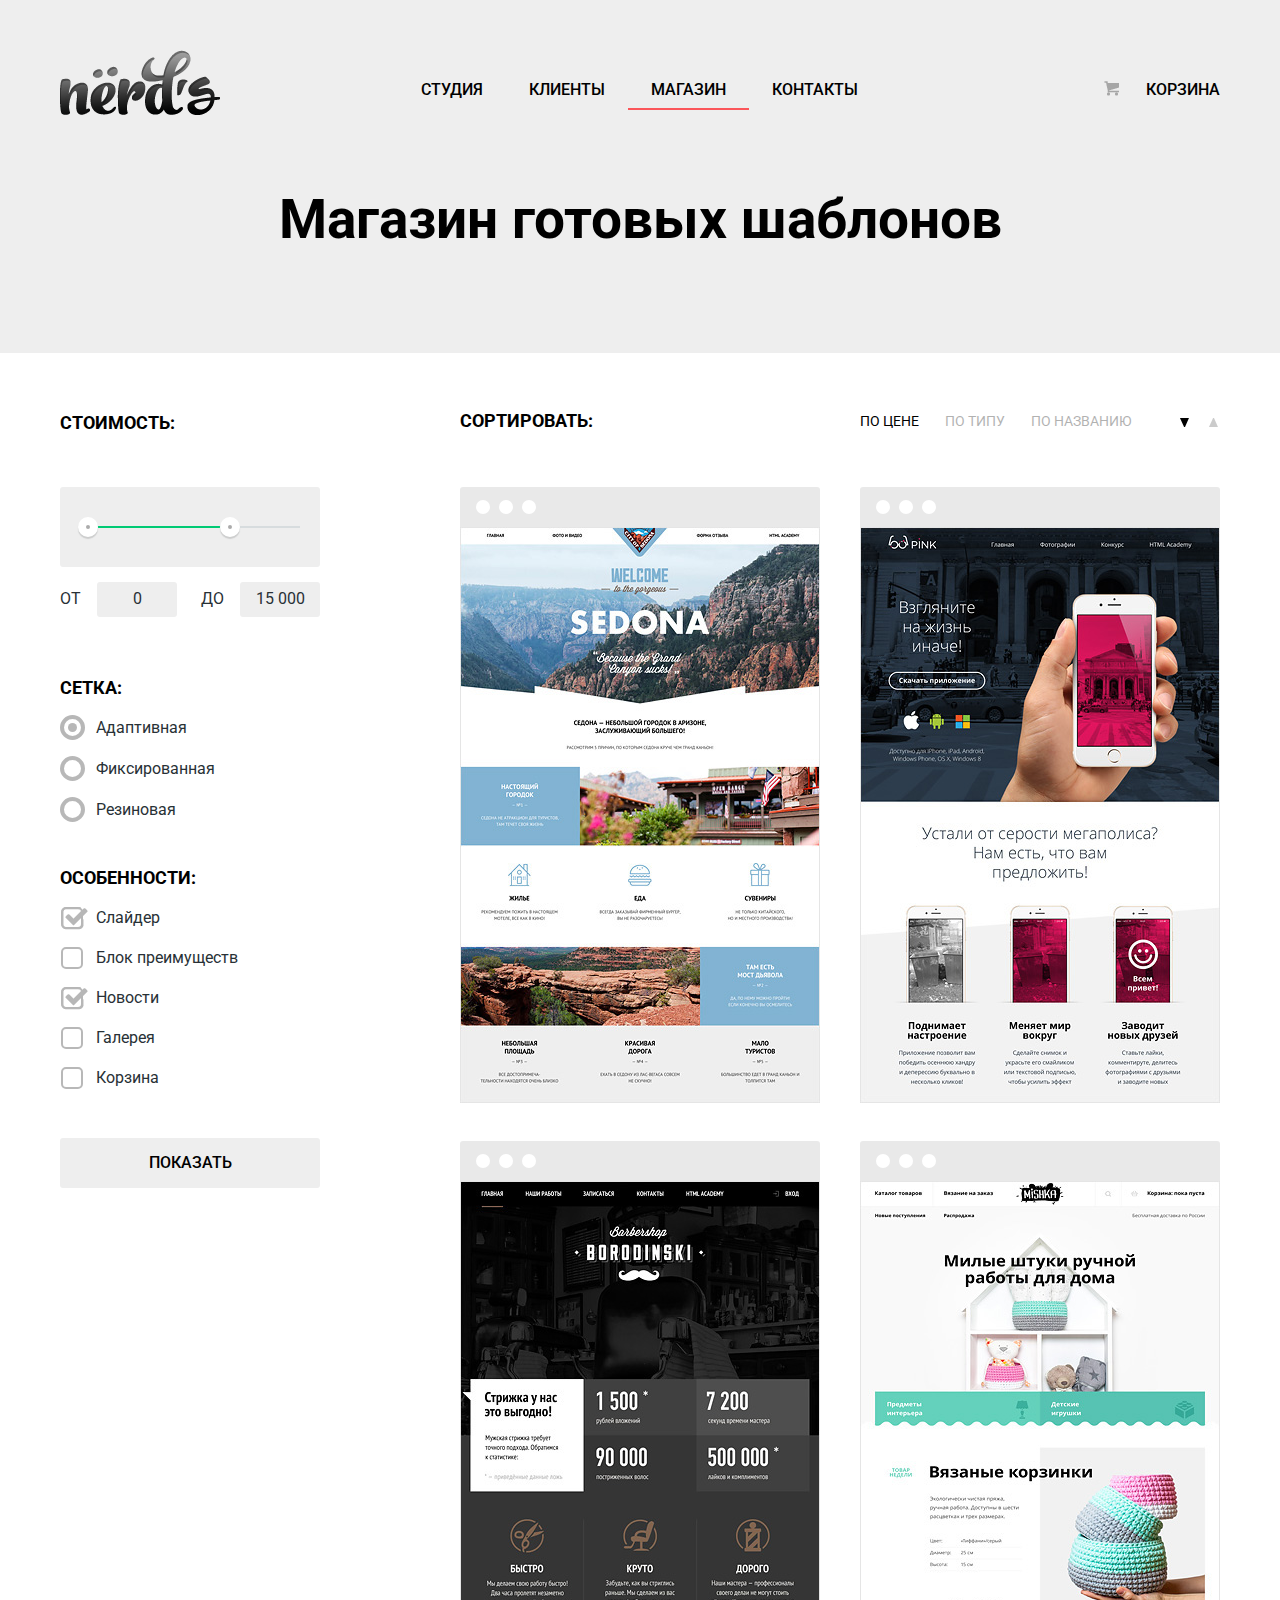
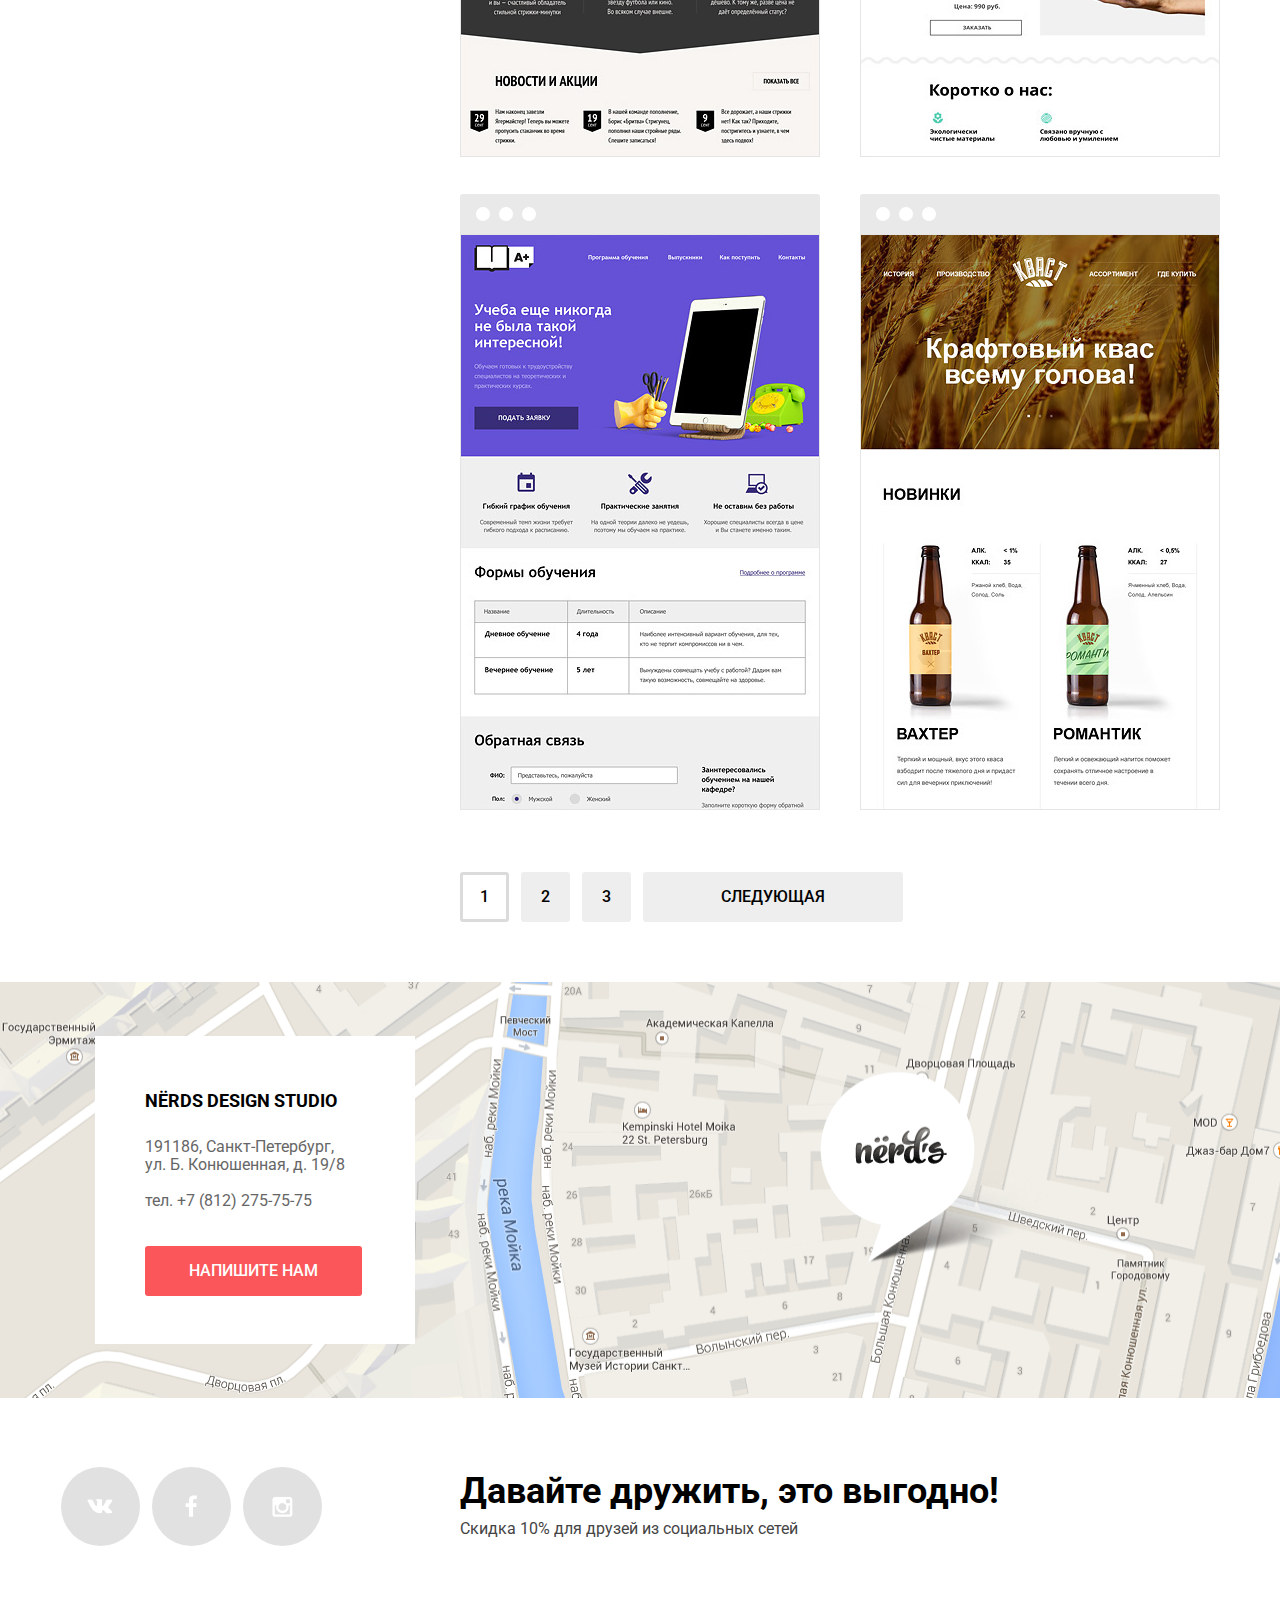
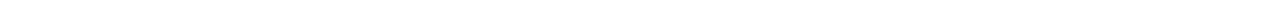
==== commit fb9c5049: "исправленя2" ====
--- a/catalog.html
+++ b/catalog.html
@@ -1,279 +1,276 @@
 <!DOCTYPE html>
 <html lang="ru">
-
-<head>
-    <meta charset="utf-8">
-    <title>HTML Academy: Нёрдс</title>
-    <link href="https://fonts.googleapis.com/css?family=Roboto:400,500,700&amp;subset=cyrillic" rel="stylesheet">
-    <link rel="stylesheet" href="css/style.css">
-</head>
-
-<body>
-    <header class="main-header">
-        <div class="container clearfix">
+   <head>
+      <meta charset="utf-8">
+      <title>HTML Academy: Нёрдс</title>
+      <link href="https://fonts.googleapis.com/css?family=Roboto:400,500,700&amp;subset=cyrillic" rel="stylesheet">
+      <link rel="stylesheet" href="css/normalize.css">
+      <link rel="stylesheet" href="css/style.css">
+   </head>
+   <body>
+      <header class="main-header">
+         <div class="container clearfix">
             <div class="header-menu clearfix">
-                <h1 class="index-logo">
-            <a href="index.html"><img src="img/nerds-logo.png" alt="Nёrds"></a>
-          </h1>
-                <nav class="main-navigation clearfix">
-                    <ul>
-                        <li>
-                            <a href="#">студия</a>
-                        </li>
-                        <li>
-                            <a href="#">клиенты</a>
-                        </li>
-                        <li class="active">
-                            <a>магазин</a>
-                        </li>
-                        <li>
-                            <a href="#">контакты</a>
-                        </li>
-                    </ul>
-                </nav>
-                <div class="user-block">
-                    <a class="cart" href="#">корзина</a>
-                </div>
+               <h1 class="index-logo">
+                  <a href="index.html"><img src="img/nerds-logo.png" alt="Nёrds"></a>
+               </h1>
+               <nav class="main-navigation clearfix">
+                  <ul>
+                     <li>
+                        <a href="#">студия</a>
+                     </li>
+                     <li>
+                        <a href="#">клиенты</a>
+                     </li>
+                     <li class="active">
+                        <a>магазин</a>
+                     </li>
+                     <li>
+                        <a href="#">контакты</a>
+                     </li>
+                  </ul>
+               </nav>
+               <div class="user-block">
+                  <a class="cart" href="#">корзина</a>
+               </div>
             </div>
             <h1 class="page-name">Магазин готовых шаблонов</h1>
-        </div>
-    </header>
-    <main class="container clearfix">
-        <div class="filter">
+         </div>
+      </header>
+      <main class="container clearfix">
+         <div class="filter">
             <form action="https://echo.htmlacademy.ru" method="get">
-                <section class="price">
-                    <h2>Стоимость:</h2>
-                    <div class="filter-range">
-                        <div class="range-controls">
-                            <div class="scale">
-                                <div class="bar" style="width: 70%">
-                                </div>
-                            </div>
-                            <div class="toggle toggle-min">
-                            </div>
-                            <div class="toggle toggle-max">
-                            </div>
+               <section class="price">
+                  <h2>Стоимость:</h2>
+                  <div class="filter-range">
+                     <div class="range-controls">
+                        <div class="scale">
+                           <div class="bar" style="width: 70%">
+                           </div>
                         </div>
-                        <div class="price-controls">
-                            <label class="min-price">от
-                                <input name="min-price" type="text" value="0">
-                            </label>
-                            <label class="max-price">до
-                                <input name="max-price" type="text" value="15 000">
-                            </label>
+                        <div class="toggle toggle-min">
                         </div>
-                    </div>
-                </section>
-                <section class="grid">
-                    <h2>Сетка:</h2>
-                    <ul>
-                        <li>
-                            <label class="grid-radio">
-                                <input type="radio" name="adaptive" checked>
-                                <span class="radio-indicator"></span> Адаптивная
-                            </label>
-                        </li>
-                        <li>
-                            <label class="grid-radio">
-                                <input type="radio" name="fixed">
-                                <span class="radio-indicator"></span> Фиксированная
-                            </label>
-                        </li>
-                        <li>
-                            <label class="grid-radio">
-                                <input type="radio" name="rubber">
-                                <span class="radio-indicator"></span> Резиновая
-                            </label>
-                        </li>
-                    </ul>
-                </section>
-                <section class="features">
-                    <h2>Особенности:</h2>
-                    <ul>
-                        <li>
-                            <label class="features-checkbox">
-                                <input type="checkbox" name="slider" checked>
-                                <span class="checkbox-indicator"></span> Слайдер
-                            </label>
-                        </li>
-                        <li>
-                            <label class="features-checkbox">
-                                <input type="checkbox" name="benefits">
-                                <span class="checkbox-indicator"></span> Блок преимуществ
-                            </label>
-                        </li>
-                        <li>
-                            <label class="features-checkbox">
-                                <input type="checkbox" name="news" checked>
-                                <span class="checkbox-indicator"></span> Новости
-                            </label>
-                        </li>
-                        <li>
-                            <label class="features-checkbox">
-                                <input type="checkbox" name="gallery">
-                                <span class="checkbox-indicator"></span> Галерея
-                            </label>
-                        </li>
-                        <li>
-                            <label class="features-checkbox">
-                                <input type="checkbox" name="cart">
-                                <span class="checkbox-indicator"></span> Корзина
-                            </label>
-                        </li>
-                    </ul>
-                </section>
-                <button type="submit" class="btn show">Показать</button>
+                        <div class="toggle toggle-max">
+                        </div>
+                     </div>
+                     <div class="price-controls">
+                        <label class="min-price">от
+                        <input name="min-price" type="text" value="0">
+                        </label>
+                        <label class="max-price">до
+                        <input name="max-price" type="text" value="15 000">
+                        </label>
+                     </div>
+                  </div>
+               </section>
+               <section class="grid">
+                  <h2>Сетка:</h2>
+                  <ul>
+                     <li>
+                        <label class="grid-radio">
+                        <input type="radio" name="adaptive" checked>
+                        <span class="radio-indicator"></span> Адаптивная
+                        </label>
+                     </li>
+                     <li>
+                        <label class="grid-radio">
+                        <input type="radio" name="fixed">
+                        <span class="radio-indicator"></span> Фиксированная
+                        </label>
+                     </li>
+                     <li>
+                        <label class="grid-radio">
+                        <input type="radio" name="rubber">
+                        <span class="radio-indicator"></span> Резиновая
+                        </label>
+                     </li>
+                  </ul>
+               </section>
+               <section class="features">
+                  <h2>Особенности:</h2>
+                  <ul>
+                     <li>
+                        <label class="features-checkbox">
+                        <input type="checkbox" name="slider" checked>
+                        <span class="checkbox-indicator"></span> Слайдер
+                        </label>
+                     </li>
+                     <li>
+                        <label class="features-checkbox">
+                        <input type="checkbox" name="benefits">
+                        <span class="checkbox-indicator"></span> Блок преимуществ
+                        </label>
+                     </li>
+                     <li>
+                        <label class="features-checkbox">
+                        <input type="checkbox" name="news" checked>
+                        <span class="checkbox-indicator"></span> Новости
+                        </label>
+                     </li>
+                     <li>
+                        <label class="features-checkbox">
+                        <input type="checkbox" name="gallery">
+                        <span class="checkbox-indicator"></span> Галерея
+                        </label>
+                     </li>
+                     <li>
+                        <label class="features-checkbox">
+                        <input type="checkbox" name="cart">
+                        <span class="checkbox-indicator"></span> Корзина
+                        </label>
+                     </li>
+                  </ul>
+               </section>
+               <button type="submit" class="btn show">Показать</button>
             </form>
-        </div>
-        <div class="catalog">
+         </div>
+         <div class="catalog">
             <div class="catalog-sort clearfix">
-                <h2>Сортировать:</h2>
-                <div class="catalog-sort-how">
-                    <a class="option active" href="#">По цене</a>
-                    <a class="option" href="#">По типу</a>
-                    <a class="option" href="#">По названию</a>
-                    <a href="#" class="sort-arrow sort-arrow-down active">по возрастанию</a>
-                    <a href="#" class="sort-arrow sort-arrow-up">по убыванию</a>
-                </div>
+               <h2>Сортировать:</h2>
+               <div class="catalog-sort-how">
+                  <a class="option active" href="#">По цене</a>
+                  <a class="option" href="#">По типу</a>
+                  <a class="option" href="#">По названию</a>
+                  <a href="#" class="sort-arrow sort-arrow-down active">по возрастанию</a>
+                  <a href="#" class="sort-arrow sort-arrow-up">по убыванию</a>
+               </div>
             </div>
             <div class="catalog-products clearfix">
-                <article class="product">
-                    <div class="product-header">
-                        <div class="circle"></div>
-                        <div class="circle"></div>
-                        <div class="circle"></div>
-                    </div>
-                    <img src="img/img-sedona.jpg" alt="sedona">
-                    <div class="product-description">
-                        <h2><a href="#">Sedona</a></h2>
-                        <p>Информационный сайт для туристов</p>
-                        <a class="btn" href="#">9 900 руб.</a>
-                    </div>
-                </article>
-                <article class="product">
-                    <div class="product-header">
-                        <div class="circle"></div>
-                        <div class="circle"></div>
-                        <div class="circle"></div>
-                    </div>
-                    <img src="img/img-pink.jpg" alt="pink">
-                    <div class="product-description">
-                        <h2><a href="#">Pink app</a></h2>
-                        <p>Продуктовый лендинг приложения для IOS и Android</p>
-                        <a class="btn" href="#">9 900 руб.</a>
-                    </div>
-                </article>
-                <article class="product">
-                    <div class="product-header">
-                        <div class="circle"></div>
-                        <div class="circle"></div>
-                        <div class="circle"></div>
-                    </div>
-                    <img src="img/img-barbershop.jpg" alt="borodinsky">
-                    <div class="product-description">
-                        <h2><a href="#">Barbershop</a></h2>
-                        <p>Сайт салона красоты. Для мужчин, да.</p>
-                        <a class="btn" href="#">9 900 руб.</a>
-                    </div>
-                </article>
-                <article class="product">
-                    <div class="product-header">
-                        <div class="circle"></div>
-                        <div class="circle"></div>
-                        <div class="circle"></div>
-                    </div>
-                    <img src="img/img-mishka.jpg" alt="mishka">
-                    <div class="product-description">
-                        <h2><a href="#">Mishka</a></h2>
-                        <p>Интеренет магазин вязаных игрушек</p>
-                        <a class="btn" href="#">9 900 руб.</a>
-                    </div>
-                </article>
-                <article class="product">
-                    <div class="product-header">
-                        <div class="circle"></div>
-                        <div class="circle"></div>
-                        <div class="circle"></div>
-                    </div>
-                    <img src="img/img-aplus.jpg" alt="A Plus">
-                    <div class="product-description">
-                        <h2><a href="#">A Plus</a></h2>
-                        <p>Лендинг курсов повышения квалификации</p>
-                        <a class="btn" href="#">9 900 руб.</a>
-                    </div>
-                </article>
-                <article class="product">
-                    <div class="product-header">
-                        <div class="circle"></div>
-                        <div class="circle"></div>
-                        <div class="circle"></div>
-                    </div>
-                    <img src="img/img-kvast.jpg" alt="kvast">
-                    <div class="product-description">
-                        <h2><a href="#">Кваст</a></h2>
-                        <p>Промо-сайт производителя крафтового кваса</p>
-                        <a class="btn" href="#">9 900 руб.</a>
-                    </div>
-                </article>
+               <article class="product">
+                  <div class="product-header">
+                     <div class="circle"></div>
+                     <div class="circle"></div>
+                     <div class="circle"></div>
+                  </div>
+                  <img src="img/img-sedona.jpg" alt="sedona">
+                  <div class="product-description">
+                     <h2><a href="#">Sedona</a></h2>
+                     <p>Информационный сайт для туристов</p>
+                     <a class="btn" href="#">9 900 руб.</a>
+                  </div>
+               </article>
+               <article class="product">
+                  <div class="product-header">
+                     <div class="circle"></div>
+                     <div class="circle"></div>
+                     <div class="circle"></div>
+                  </div>
+                  <img src="img/img-pink.jpg" alt="pink">
+                  <div class="product-description">
+                     <h2><a href="#">Pink app</a></h2>
+                     <p>Продуктовый лендинг приложения для IOS и Android</p>
+                     <a class="btn" href="#">9 900 руб.</a>
+                  </div>
+               </article>
+               <article class="product">
+                  <div class="product-header">
+                     <div class="circle"></div>
+                     <div class="circle"></div>
+                     <div class="circle"></div>
+                  </div>
+                  <img src="img/img-barbershop.jpg" alt="borodinsky">
+                  <div class="product-description">
+                     <h2><a href="#">Barbershop</a></h2>
+                     <p>Сайт салона красоты. Для мужчин, да.</p>
+                     <a class="btn" href="#">9 900 руб.</a>
+                  </div>
+               </article>
+               <article class="product">
+                  <div class="product-header">
+                     <div class="circle"></div>
+                     <div class="circle"></div>
+                     <div class="circle"></div>
+                  </div>
+                  <img src="img/img-mishka.jpg" alt="mishka">
+                  <div class="product-description">
+                     <h2><a href="#">Mishka</a></h2>
+                     <p>Интеренет магазин вязаных игрушек</p>
+                     <a class="btn" href="#">9 900 руб.</a>
+                  </div>
+               </article>
+               <article class="product">
+                  <div class="product-header">
+                     <div class="circle"></div>
+                     <div class="circle"></div>
+                     <div class="circle"></div>
+                  </div>
+                  <img src="img/img-aplus.jpg" alt="A Plus">
+                  <div class="product-description">
+                     <h2><a href="#">A Plus</a></h2>
+                     <p>Лендинг курсов повышения квалификации</p>
+                     <a class="btn" href="#">9 900 руб.</a>
+                  </div>
+               </article>
+               <article class="product">
+                  <div class="product-header">
+                     <div class="circle"></div>
+                     <div class="circle"></div>
+                     <div class="circle"></div>
+                  </div>
+                  <img src="img/img-kvast.jpg" alt="kvast">
+                  <div class="product-description">
+                     <h2><a href="#">Кваст</a></h2>
+                     <p>Промо-сайт производителя крафтового кваса</p>
+                     <a class="btn" href="#">9 900 руб.</a>
+                  </div>
+               </article>
             </div>
             <div class="catalog-pagination">
-                <a class="btn active" href="#">1</a>
-                <a class="btn" href="#">2</a>
-                <a class="btn" href="#">3</a>
-                <a class="btn" href="#">Следующая</a>
-            </div>
-        </div>
-    </main>
-    <footer class="main-footer">
-        <div class="map clearfix">
+               <a class="btn active" href="#">1</a>
+               <a class="btn" href="#">2</a>
+               <a class="btn" href="#">3</a>
+               <a class="btn" href="#">Следующая</a>
+            </div>
+         </div>
+      </main>
+      <footer class="main-footer">
+         <div class="map clearfix">
             <div class="contacts">
-                <span>Nёrds design studio</span>
-                <p>191186, Санкт-Петербург,
-                    <br>ул. Б. Конюшенная, д. 19/8
-                    <br>
-                    <br>тел. +7 (812) 275-75-75
-                </p>
-                <a class="btn" href="#">Напишите нам</a>
-            </div>
-        </div>
-        <div class="container clearfix">
+               <span>Nёrds design studio</span>
+               <p>191186, Санкт-Петербург,
+                  <br>ул. Б. Конюшенная, д. 19/8
+                  <br>
+                  <br>тел. +7 (812) 275-75-75
+               </p>
+               <a class="btn" href="#">Напишите нам</a>
+            </div>
+         </div>
+         <div class="container clearfix">
             <div class="footer-social">
-                <a class="social-btn social-btn-vk" href="#">Вконтакте</a>
-                <a class="social-btn social-btn-fb" href="#">Фейсбук</a>
-                <a class="social-btn social-btn-inst" href="#">Инстаграм</a>
+               <a class="social-btn social-btn-vk" href="#">Вконтакте</a>
+               <a class="social-btn social-btn-fb" href="#">Фейсбук</a>
+               <a class="social-btn social-btn-inst" href="#">Инстаграм</a>
             </div>
             <div class="footer-offer">
-                <b>Давайте дружить, это выгодно!</b>
-                <p>Скидка 10% для друзей из социальных сетей</p>
-            </div>
-        </div>
-        <div class="modal-content">
+               <b>Давайте дружить, это выгодно!</b>
+               <p>Скидка 10% для друзей из социальных сетей</p>
+            </div>
+         </div>
+         <div class="modal-content">
             <button class="modal-content-close" type="button" title="Закрыть">Закрыть</button>
-        </div>
-        <div class="modal-content">
+         </div>
+         <div class="modal-content">
             <button class="modal-content-close" type="button" title="Закрыть">Закрыть</button>
             <h2 class="modal-content-title">Напишите нам</h2>
             <form class="contact-form" action="https://echo.htmlacademy.ru" method="post">
-                <div class="name">
-                    <label class="icon-name-label">Ваше имя:
-                        <input class="icon-name-input" type="text" name="name" placeholder="Представьтесь, пожалуйста">
-                    </label>
-                </div>
-                <div class="mail">
-                    <label class="icon-mail-label">Ваш e-mail:
-                        <input class="icon-mail-input" type="text" name="mail" placeholder="Для отправки ответа">
-                    </label>
-                </div>
-                <div class="text">
-                    <label class="icon-text-label">Текст письма:
-                        <input class="icon-text-input" type="text" name="text" placeholder="В свободной форме">
-                    </label>
-                </div>
-                <button type="submit" class="btn send">Отправить</button>
+               <div class="name">
+                  <label class="icon-name-label">Ваше имя:
+                  <input class="icon-name-input" type="text" name="name" placeholder="Представьтесь, пожалуйста">
+                  </label>
+               </div>
+               <div class="mail">
+                  <label class="icon-mail-label">Ваш e-mail:
+                  <input class="icon-mail-input" type="text" name="mail" placeholder="Для отправки ответа">
+                  </label>
+               </div>
+               <div class="text">
+                  <label class="icon-text-label">Текст письма:
+                  <input class="icon-text-input" type="text" name="text" placeholder="В свободной форме">
+                  </label>
+               </div>
+               <button type="submit" class="btn send">Отправить</button>
             </form>
-        </div>
-    </footer>
-
-</body>
-
+         </div>
+      </footer>
+   </body>
 </html>
--- a/css/style.css
+++ b/css/style.css
@@ -35,7 +35,7 @@
 }
 .main-navigation {
     float: left;
-    width: 486px;
+    width: 490px;
     margin-top: 60px;
 }
 .main-navigation ul {
@@ -56,8 +56,10 @@
     display: block;
     color: #000000;
     text-decoration: none;
-    padding: 15px 23px;
-    padding-bottom: 12px;
+    padding-top: 15px;
+    padding-bottom: 3px;
+    margin-left: 23px;
+    margin-right: 23px;
 }
 .main-navigation a:hover {
     color: #fb565a;
@@ -66,17 +68,7 @@
     opacity: 0.3
 }
 .main-navigation .active {
-    position: relative;
-}
-.main-navigation .active::after {
-    content: "";
-    position: absolute;
-    right: 23px;
-    bottom: 7px;
-    left: 23px;
-    width: 100%;
-    height: 2px;
-    background-color: #fb565a;
+    border-bottom: 2px solid #fb565a;
 }
 .main-navigation .active a:hover {
     color: #000000;
@@ -806,7 +798,6 @@
 .modal-content {
     display: none;
     position: absolute;
-    top: 1706px;
     bottom: 122px;
     left: 50%;
     margin-left: -480px;
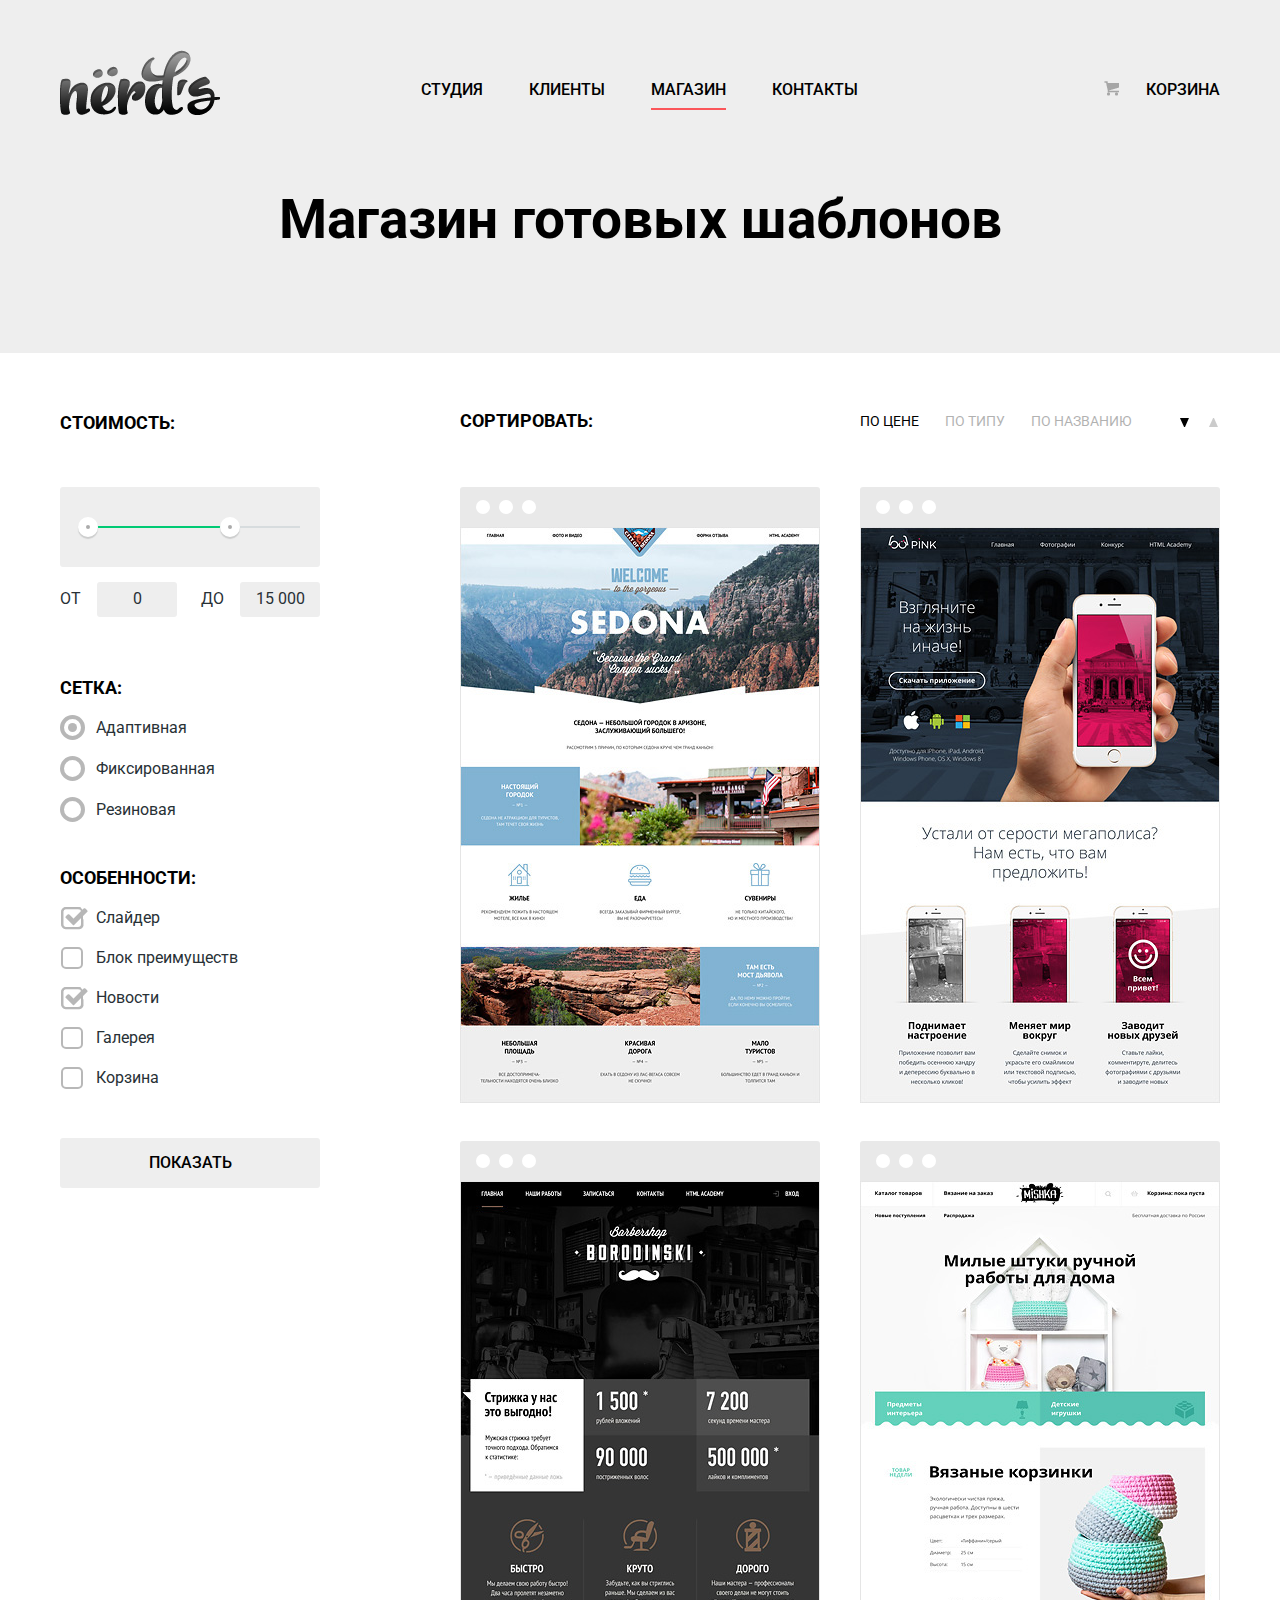
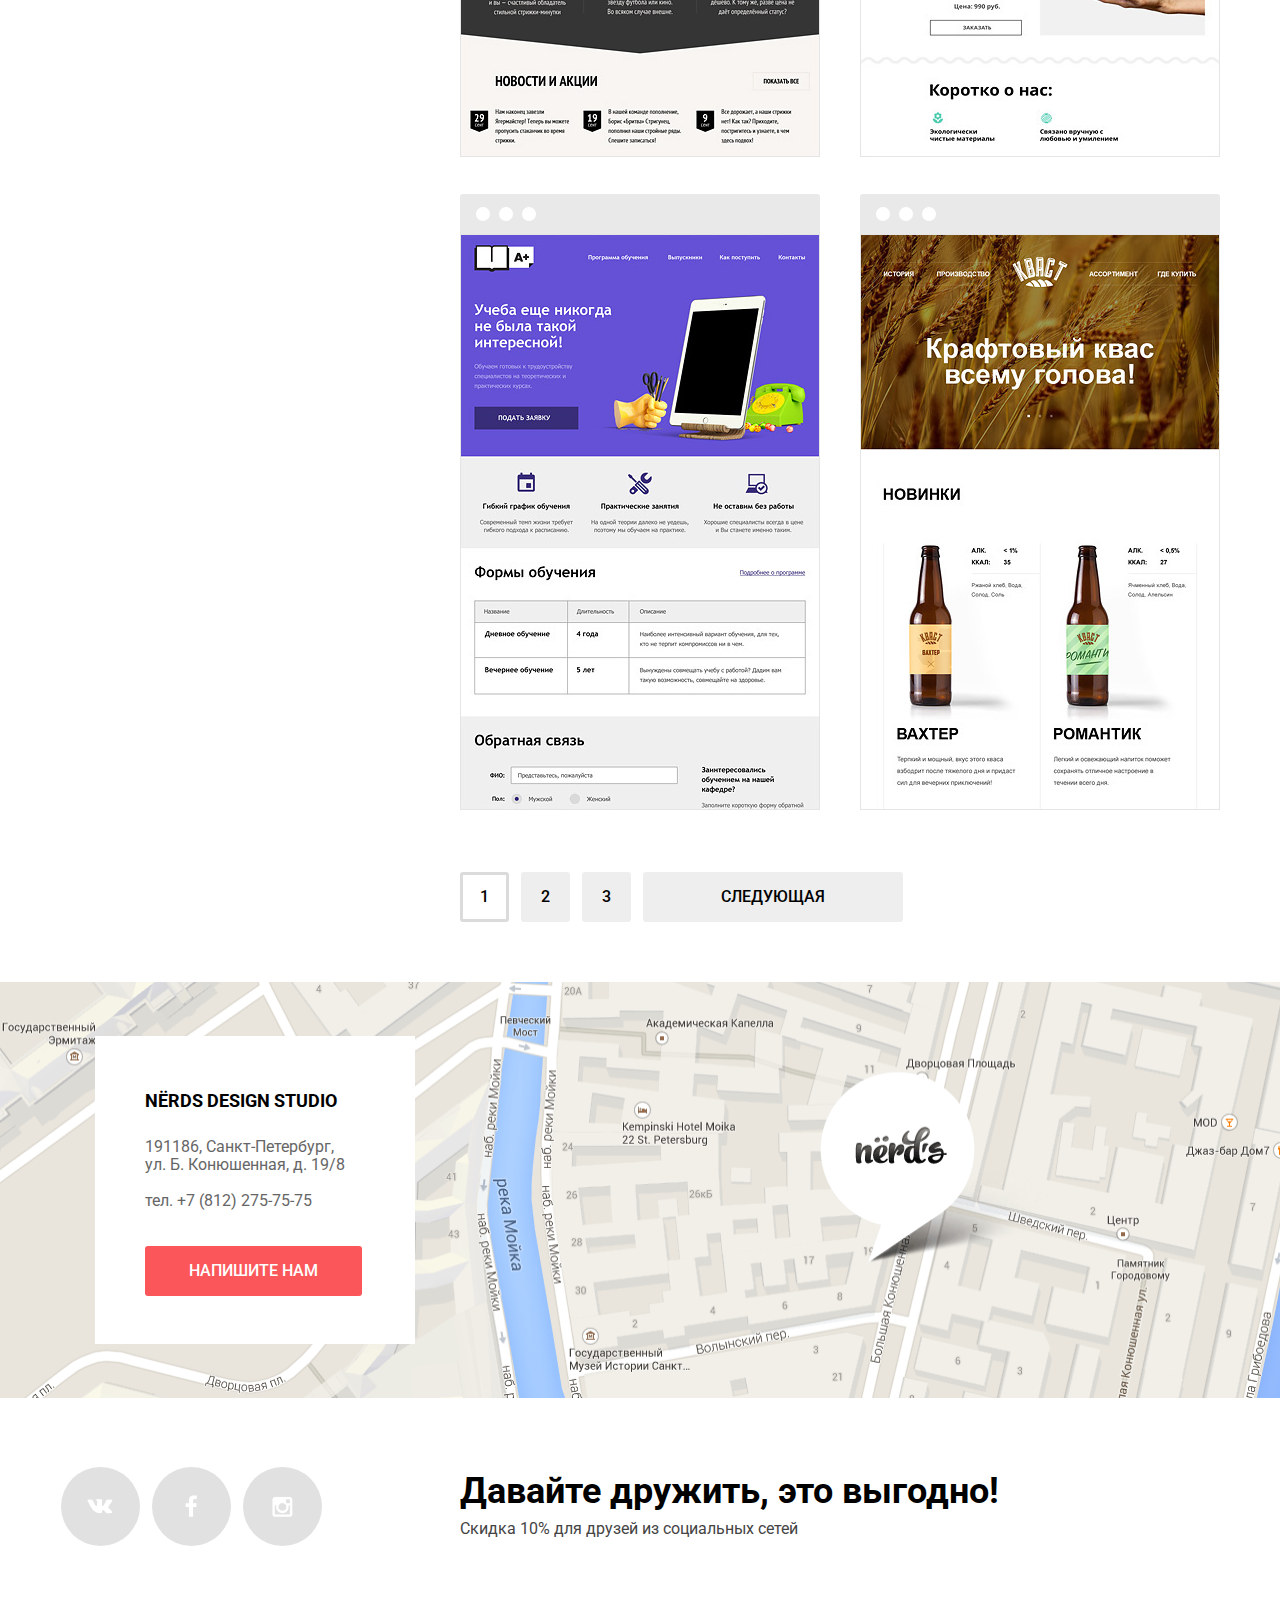
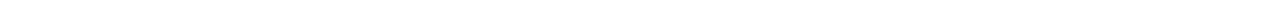
==== commit c5144f42: "исправления3" ====
--- a/catalog.html
+++ b/catalog.html
@@ -22,8 +22,8 @@
                      <li>
                         <a href="#">клиенты</a>
                      </li>
-                     <li class="active">
-                        <a>магазин</a>
+                     <li>
+                        <a class="active">магазин</a>
                      </li>
                      <li>
                         <a href="#">контакты</a>
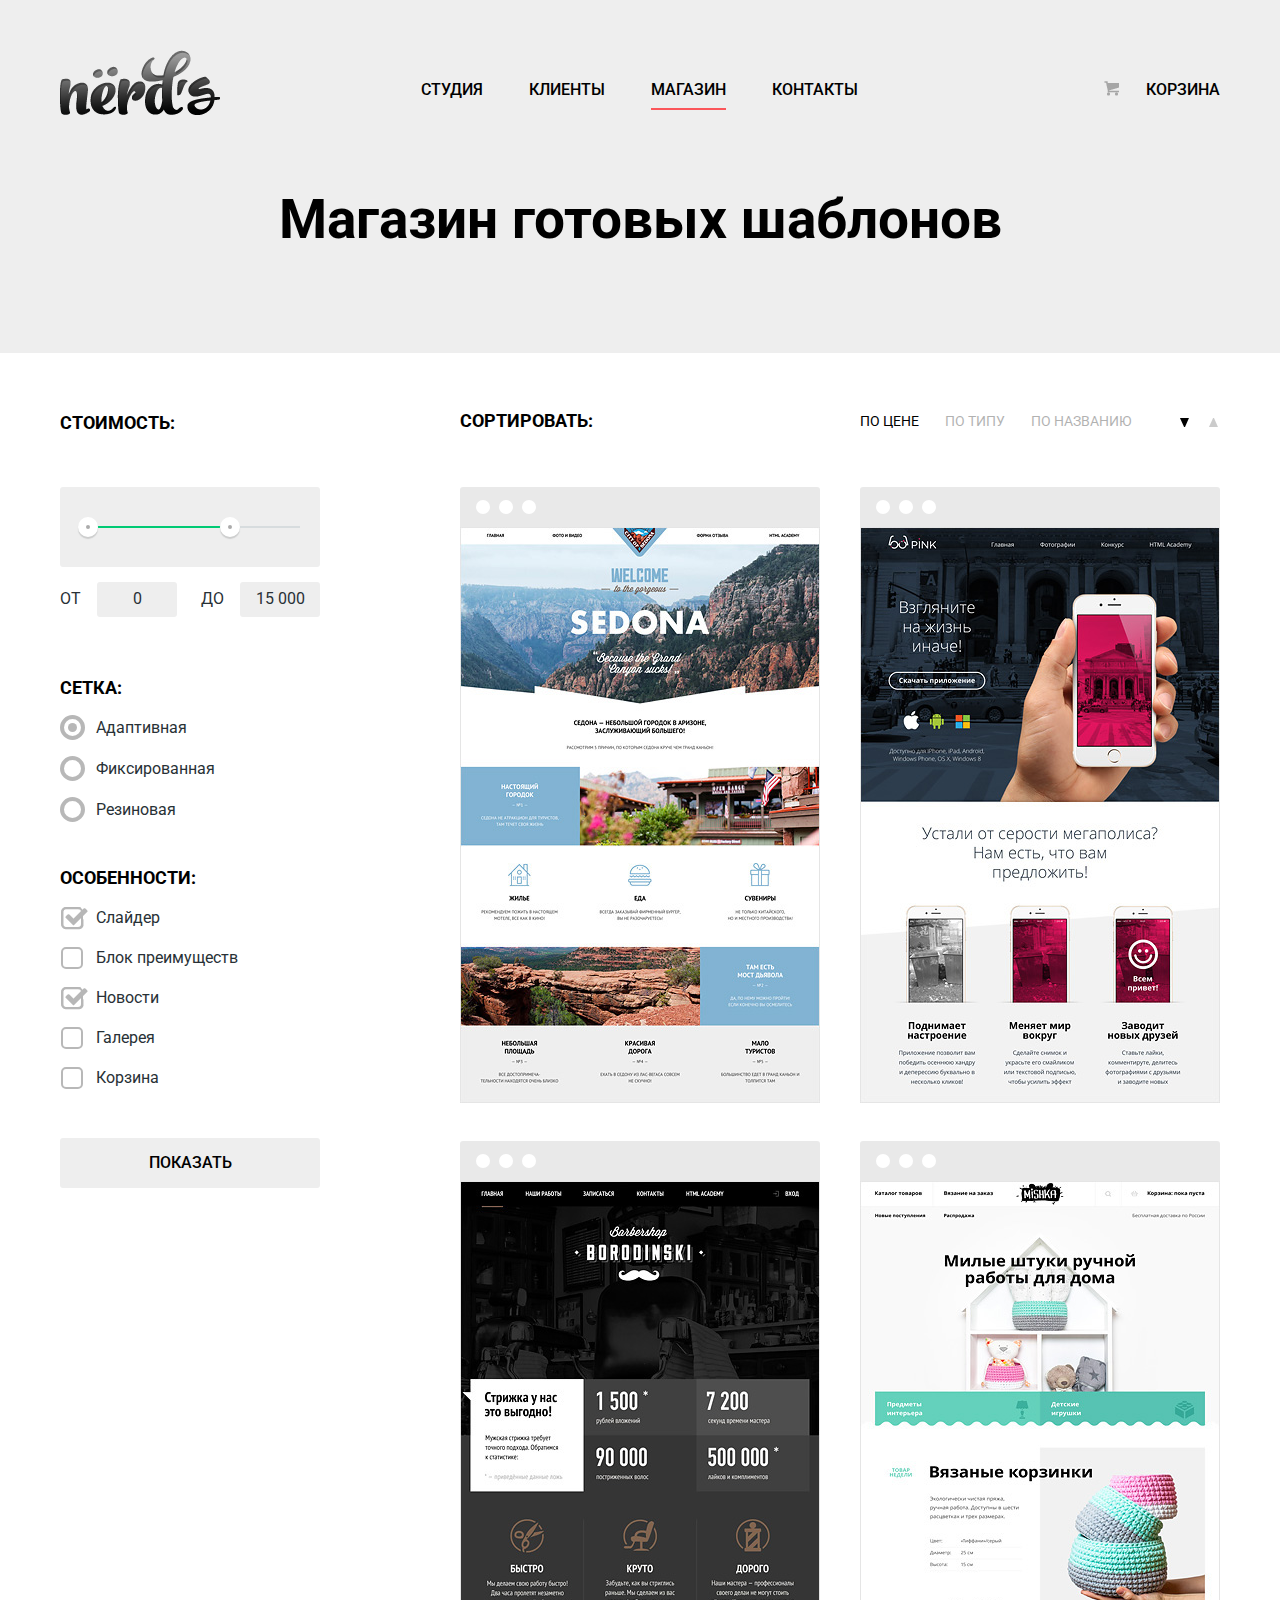
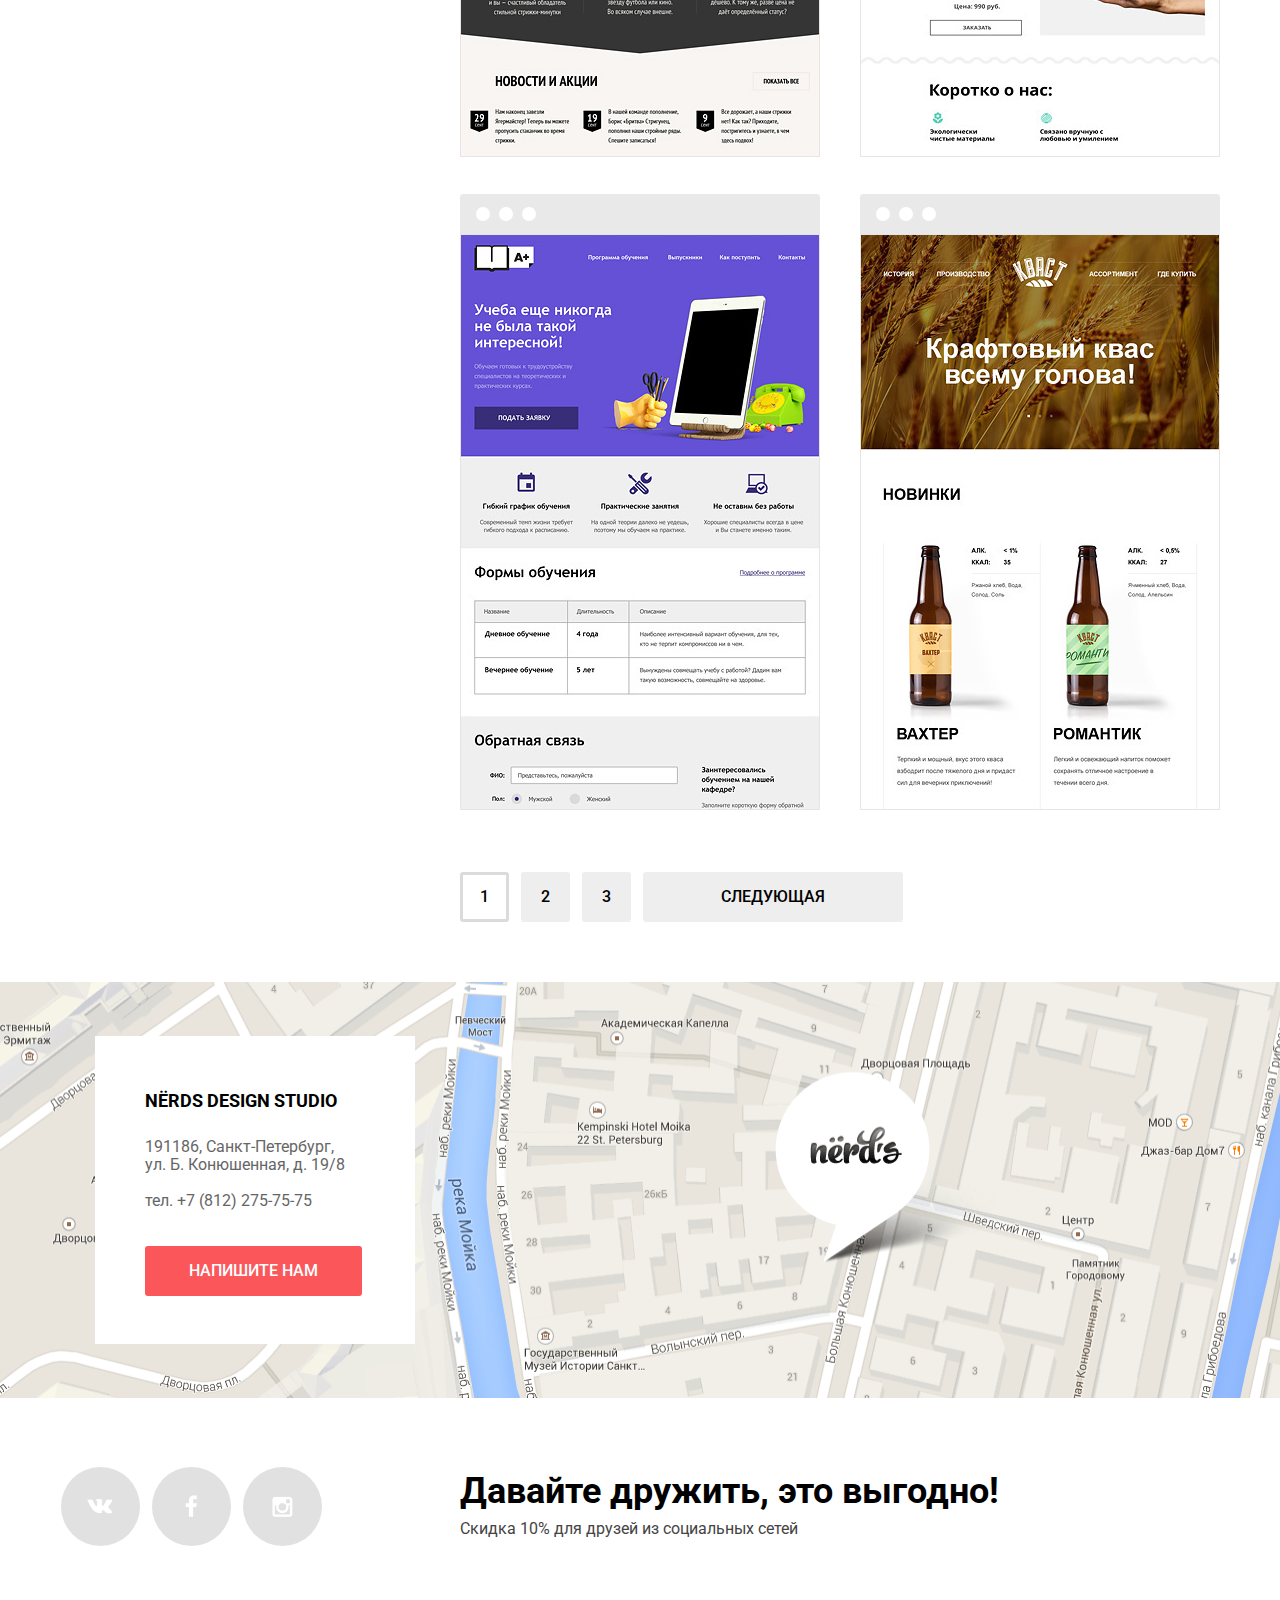
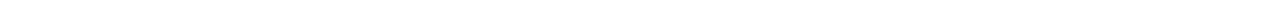
==== commit 10b7bcb8: "финальная версия 1" ====
--- a/catalog.html
+++ b/catalog.html
@@ -12,7 +12,7 @@
          <div class="container clearfix">
             <div class="header-menu clearfix">
                <h1 class="index-logo">
-                  <a href="index.html"><img src="img/nerds-logo.png" alt="Nёrds"></a>
+                  <a href="index.html"><img src="img/nerds-logo.png" alt="Nёrds" width="160px" height="65px"></a>
                </h1>
                <nav class="main-navigation clearfix">
                   <ul>
@@ -68,19 +68,19 @@
                   <ul>
                      <li>
                         <label class="grid-radio">
-                        <input type="radio" name="adaptive" checked>
+                        <input type="radio" name="grid-type" checked>
                         <span class="radio-indicator"></span> Адаптивная
                         </label>
                      </li>
                      <li>
                         <label class="grid-radio">
-                        <input type="radio" name="fixed">
+                        <input type="radio" name="grid-type">
                         <span class="radio-indicator"></span> Фиксированная
                         </label>
                      </li>
                      <li>
                         <label class="grid-radio">
-                        <input type="radio" name="rubber">
+                        <input type="radio" name="grid-type">
                         <span class="radio-indicator"></span> Резиновая
                         </label>
                      </li>
@@ -142,7 +142,7 @@
                      <div class="circle"></div>
                      <div class="circle"></div>
                   </div>
-                  <img src="img/img-sedona.jpg" alt="sedona">
+                  <img src="img/img-sedona.jpg" alt="sedona" width="360px" height="576px">
                   <div class="product-description">
                      <h2><a href="#">Sedona</a></h2>
                      <p>Информационный сайт для туристов</p>
@@ -155,7 +155,7 @@
                      <div class="circle"></div>
                      <div class="circle"></div>
                   </div>
-                  <img src="img/img-pink.jpg" alt="pink">
+                  <img src="img/img-pink.jpg" alt="pink" width="360px" height="576px">
                   <div class="product-description">
                      <h2><a href="#">Pink app</a></h2>
                      <p>Продуктовый лендинг приложения для IOS и Android</p>
@@ -168,7 +168,7 @@
                      <div class="circle"></div>
                      <div class="circle"></div>
                   </div>
-                  <img src="img/img-barbershop.jpg" alt="borodinsky">
+                  <img src="img/img-barbershop.jpg" alt="borodinsky" width="360px" height="576px">
                   <div class="product-description">
                      <h2><a href="#">Barbershop</a></h2>
                      <p>Сайт салона красоты. Для мужчин, да.</p>
@@ -181,7 +181,7 @@
                      <div class="circle"></div>
                      <div class="circle"></div>
                   </div>
-                  <img src="img/img-mishka.jpg" alt="mishka">
+                  <img src="img/img-mishka.jpg" alt="mishka" width="360px" height="576px">
                   <div class="product-description">
                      <h2><a href="#">Mishka</a></h2>
                      <p>Интеренет магазин вязаных игрушек</p>
@@ -194,7 +194,7 @@
                      <div class="circle"></div>
                      <div class="circle"></div>
                   </div>
-                  <img src="img/img-aplus.jpg" alt="A Plus">
+                  <img src="img/img-aplus.jpg" alt="A Plus" width="360px" height="576px">
                   <div class="product-description">
                      <h2><a href="#">A Plus</a></h2>
                      <p>Лендинг курсов повышения квалификации</p>
@@ -207,7 +207,7 @@
                      <div class="circle"></div>
                      <div class="circle"></div>
                   </div>
-                  <img src="img/img-kvast.jpg" alt="kvast">
+                  <img src="img/img-kvast.jpg" alt="kvast" width="360px" height="576px">
                   <div class="product-description">
                      <h2><a href="#">Кваст</a></h2>
                      <p>Промо-сайт производителя крафтового кваса</p>
--- a/css/style.css
+++ b/css/style.css
@@ -318,7 +318,7 @@
     width: 105px;
     float: left;
     margin-right: 14px;
-    padding-top: 31px;
+    padding-top: 41px;
 }
 .about-percentage li:nth-child(3) {
     margin-right: 0;
@@ -672,7 +672,7 @@
     bottom: 0;
     background-color: #eeeeee;
     width: 100%;
-    height: 232px;
+    min-height: 232px;
     text-align: center;
 }
 .product-description h2 a {
@@ -704,7 +704,7 @@
     background: #ffffff;
     padding: 13px 17px;
 }
-.catalog-pagination .btn:nth-child(4) {
+.catalog-pagination .btn:last-child {
     padding: 16px 78px;
 }
 .main-footer {
@@ -716,13 +716,14 @@
     background: url(../img/map.png);
     background-size: 1440px 418px;
     margin-bottom: 70px;
+    margin-left: -45px;
 }
 .contacts {
-    margin-left: 95px;
+    margin-left: 140px;
     margin-top: 54px;
     margin-bottom: 54px;
     width: 220px;
-    height: 220px;
+    min-height: 220px;
     float: left;
     padding: 50px;
     padding-bottom: 38px;
